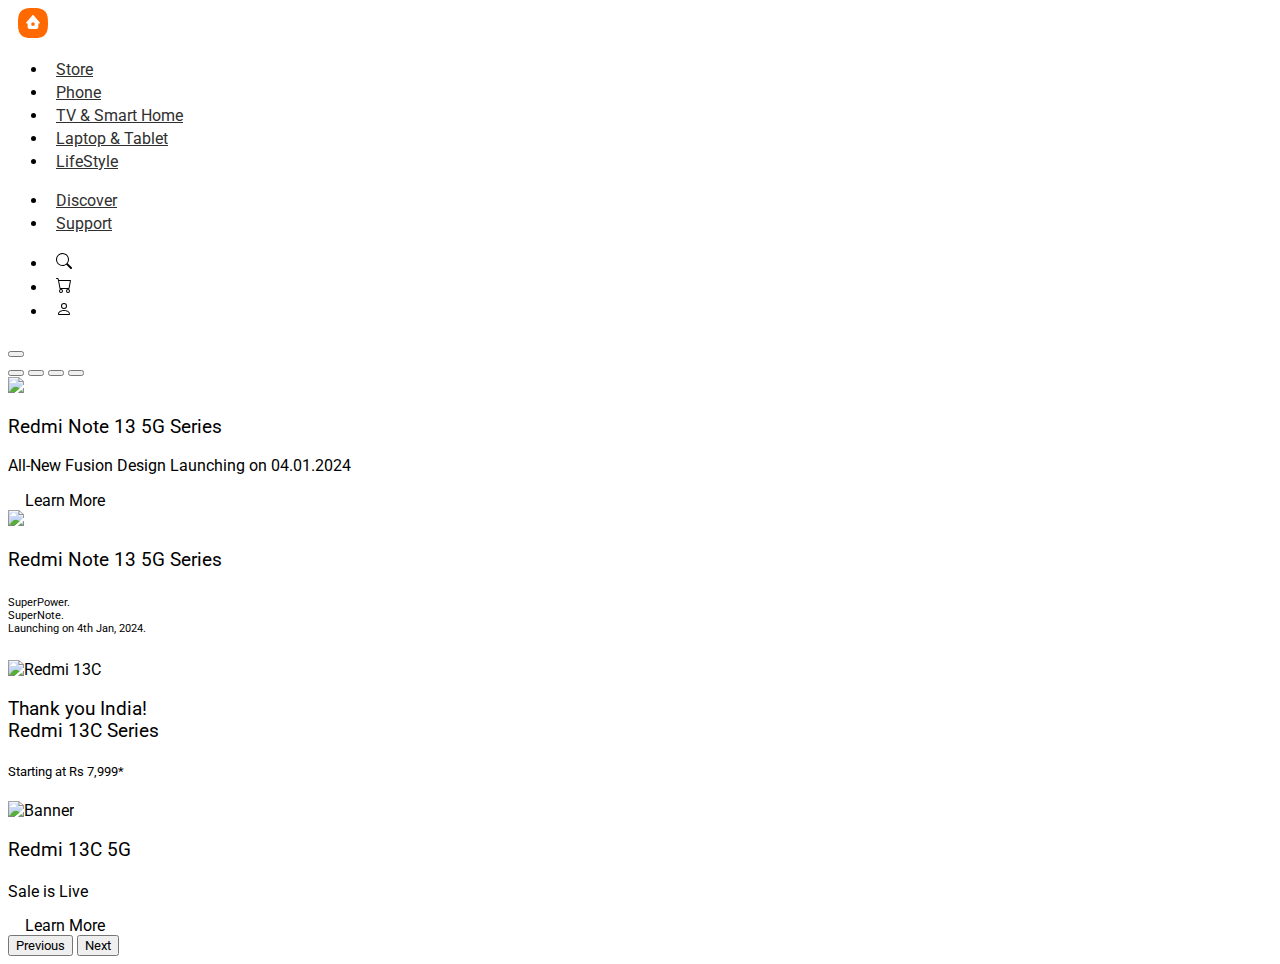
==== index.html @ 8c069851 "slide part modified" ====
<!DOCTYPE html>
<html lang="en">
<head>
    <meta charset="UTF-8">
    <meta name="viewport" content="width=device-width, initial-scale=1.0">
    <title>Xiaomi India | Smartphone | Tablet</title>
    <link rel="icon" type="image/png" sizes="192x192" href="https://i03.appmifile.com/i18n/scm/favicon.png">
    <link href="https://cdn.jsdelivr.net/npm/bootstrap@5.2.3/dist/css/bootstrap.min.css" rel="stylesheet" integrity="sha384-rbsA2VBKQhggwzxH7pPCaAqO46MgnOM80zW1RWuH61DGLwZJEdK2Kadq2F9CUG65" crossorigin="anonymous">
    <link rel="stylesheet" href="css/style.css">
    
</head>
<body>
    <div>
      <!---Header starts here-->
        <header>
            <nav class="navbar navbar-expand-lg bg-light">
                <div class="container-fluid top-wrapper">
                  <a class="navbar-brand" href="#">
                    <svg class="logo__mi" viewBox="0 0 112 112" version="1.1" fmp-c="1"><g fill="#ff6900" fmp-c="1"><path d="M100.326,11.702 C89.76,1.176 74.566,0 56,0 C37.41,0 22.194,1.19 11.632,11.744 C1.072,22.294 0,37.486 0,56.054 C0,74.626 1.072,89.822 11.636,100.376 C22.198,110.932 37.412,112 56,112 C74.588,112 89.8,110.932 100.362,100.376 C110.926,89.82 112,74.626 112,56.054 C112,37.462 110.914,22.254 100.326,11.702 L100.326,11.702 Z" fmp-c="1"></path></g><g fill="#ffffff" fmp-c="1"><path class="logo__home" d="M57.8054292,26.743366 L57.931608,26.8782679 L81.3680343,53.7784796 C82.7703315,55.3874915 81.6885448,57.872013 79.5991142,57.9952335 L79.4364262,58 L76,58 L76,71.3345882 C76,75.0164706 72.9809524,78 69.2552381,78 L42.7447619,78 C39.0190476,78 36,75.0164706 36,71.3345882 L36,58 L32.5635738,58 C30.4234399,58 29.2530924,55.5557037 30.5289714,53.903922 L30.6319657,53.7784796 L54.068392,26.8782679 C55.0457355,25.754085 56.766743,25.7091177 57.8054292,26.743366 Z M200.6006,34.56 C200.9866,34.56 201.3066,34.87 201.3066,35.252 L201.3066,76.754 C201.3066,77.13 200.9866,77.442 200.6006,77.442 L191.5066,77.442 C191.1166,77.442 190.8006,77.13 190.8006,76.754 L190.8006,35.252 C190.8006,34.87 191.1166,34.56 191.5066,34.56 L200.6006,34.56 Z M161.1406,34.56 C168.0006,34.56 175.1726,34.874 178.7086,38.414 C182.188558,41.897875 182.564028,48.8333125 182.578162,55.5684076 L182.5786,76.754 C182.5786,77.13 182.2626,77.442 181.8726,77.442 L172.7826,77.442 C172.3926,77.442 172.0746,77.13 172.0746,76.754 L172.0746,55.204 C172.0646,51.442 171.8486,47.576 169.9086,45.63 C168.2386,43.956 165.1226,43.572 161.8826,43.492 L145.4026,43.492 C145.0146,43.492 144.6986,43.804 144.6986,44.18 L144.6986,76.754 C144.6986,77.13 144.3786,77.442 143.9906,77.442 L134.8926,77.442 C134.5046,77.442 134.1906,77.13 134.1906,76.754 L134.1906,35.252 C134.1906,34.87 134.5046,34.56 134.8926,34.56 L161.1406,34.56 Z M163.1766,51.088 C163.5626,51.088 163.8766,51.398 163.8766,51.776 L163.8766,76.754 C163.8766,77.13 163.5626,77.442 163.1766,77.442 L153.6246,77.442 C153.2326,77.442 152.9166,77.13 152.9166,76.754 L152.9166,51.776 C152.9166,51.398 153.2326,51.088 153.6246,51.088 L163.1766,51.088 Z M59.2999404,54 L52.6952892,54 C51.2597451,54 50.0896172,55.1942589 50.0049103,56.6981405 L50,56.872989 L50,63.127011 C50,64.6534011 51.1169596,65.9041929 52.530874,65.9947504 L52.6952892,66 L59.2999404,66 C60.7354844,66 61.910036,64.8057411 61.9950706,63.3018595 L62,63.127011 L62,56.872989 C62,55.2878916 60.7906977,54 59.2999404,54 Z" fmp-c="1"></path></g></svg>
                  </a>
                  
                  <div class="collapse navbar-collapse" id="navbarText">
                    <ul class="navbar-nav me-auto mb-2 mb-lg-0">
                      <li class="nav-item">
                        <a class="nav-link" href="#">Store</a>
                      </li>
                      <li class="nav-item">
                        <a class="nav-link" href="#">Phone</a>
                      </li>
                      <li class="nav-item">
                        <a class="nav-link" href="#">TV & Smart Home</a>
                      </li>
                      <li class="nav-item">
                        <a class="nav-link" href="#">Laptop & Tablet</a>
                      </li>
                      <li class="nav-item">
                        <a class="nav-link" href="#">LifeStyle</a>
                      </li>
                    </ul>
                    <ul class="navbar-nav ms-auto mb-2 mb-lg-0">
                        <li class="nav-item">
                          <a class="nav-link" href="#">Discover</a>
                        </li>
                        <li class="nav-item">
                          <a class="nav-link" href="#">Support</a>
                        </li>
                        </ul>
                      </div>
                      <ul class="navbar-nav me-auto mb-2 mb-lg-0 nav-icons">
                        <li class="nav-item right-nav" >
                            <a class="nav-link" href="#">
                                <svg xmlns="http://www.w3.org/2000/svg" width="16" height="16" fill="currentColor" class="bi bi-search" viewBox="0 0 16 16">
                                    <path d="M11.742 10.344a6.5 6.5 0 1 0-1.397 1.398h-.001c.03.04.062.078.098.115l3.85 3.85a1 1 0 0 0 1.415-1.414l-3.85-3.85a1.007 1.007 0 0 0-.115-.1zM12 6.5a5.5 5.5 0 1 1-11 0 5.5 5.5 0 0 1 11 0"/>
                                  </svg>
                            </a>
                          </li>
                          <li class="nav-item right-nav">
                            <a class="nav-link" href="#">
                                <svg xmlns="http://www.w3.org/2000/svg" width="16" height="16" fill="currentColor" class="bi bi-cart" viewBox="0 0 16 16">
                                    <path d="M0 1.5A.5.5 0 0 1 .5 1H2a.5.5 0 0 1 .485.379L2.89 3H14.5a.5.5 0 0 1 .491.592l-1.5 8A.5.5 0 0 1 13 12H4a.5.5 0 0 1-.491-.408L2.01 3.607 1.61 2H.5a.5.5 0 0 1-.5-.5M3.102 4l1.313 7h8.17l1.313-7H3.102zM5 12a2 2 0 1 0 0 4 2 2 0 0 0 0-4m7 0a2 2 0 1 0 0 4 2 2 0 0 0 0-4m-7 1a1 1 0 1 1 0 2 1 1 0 0 1 0-2m7 0a1 1 0 1 1 0 2 1 1 0 0 1 0-2"/>
                                  </svg>
                            </a>
                          </li>
                          <li class="nav-item right-nav">
                            <a class="nav-link" href="#">
                                <svg xmlns="http://www.w3.org/2000/svg" width="16" height="16" fill="currentColor" class="bi bi-person" viewBox="0 0 16 16">
                                    <path d="M8 8a3 3 0 1 0 0-6 3 3 0 0 0 0 6m2-3a2 2 0 1 1-4 0 2 2 0 0 1 4 0m4 8c0 1-1 1-1 1H3s-1 0-1-1 1-4 6-4 6 3 6 4m-1-.004c-.001-.246-.154-.986-.832-1.664C11.516 10.68 10.289 10 8 10c-2.29 0-3.516.68-4.168 1.332-.678.678-.83 1.418-.832 1.664z"/>
                                  </svg>
                            </a>
                          </li>
                      </ul>
                      <button class="navbar-toggler" type="button" data-bs-toggle="collapse" data-bs-target="#navbarText" aria-controls="navbarText" aria-expanded="false" aria-label="Toggle navigation">
                        <span class="navbar-toggler-icon"></span>
                      </button>
                </div>
                
              </nav>
        </header>
        <!----Header ends here-->
        <div>
          <div id="carouselExampleCaptions" class="carousel slide" data-bs-ride="false">
            <div class="carousel-indicators">
              <button type="button" data-bs-target="#carouselExampleCaptions" data-bs-slide-to="0" class="active" aria-current="true" aria-label="Slide 1"></button>
              <button type="button" data-bs-target="#carouselExampleCaptions" data-bs-slide-to="1" aria-label="Slide 2"></button>
              <button type="button" data-bs-target="#carouselExampleCaptions" data-bs-slide-to="2" aria-label="Slide 3"></button>
              <button type="button" data-bs-target="#carouselExampleCaptions" data-bs-slide-to="3" aria-label="Slide 4"></button>
            </div>
            <div class="carousel-inner home-carousel">
              <div class="carousel-item active" class="d-block w-100">
                <picture class="responsive-image slide__background slide__background--image" fmp-c="1">
                  <source media="(max-width: 720px)" type="image/jpeg" srcset="//i03.appmifile.com/515_operator_in/02/01/2024/eb711ed6b0172fac3eb2900e5bfe9681.jpg?thumb=1&amp;w=2160&amp;h=1440&amp;q=85">
                  <source media="(min-width: 721px) and (max-width: 1024px)" type="image/webp" srcset="//i03.appmifile.com/318_operator_in/02/01/2024/14cf3e078d10d8570e03a9996858650a.jpg?f=webp&amp;thumb=1&amp;q=85">
                  <source media="(min-width: 721px) and (max-width: 1024px)" type="image/jpeg" srcset="//i03.appmifile.com/318_operator_in/02/01/2024/14cf3e078d10d8570e03a9996858650a.jpg?thumb=1&amp;q=85">
                  <source media="(min-width: 1025px) and (max-width: 1440px)" type="image/webp" srcset="//i03.appmifile.com/318_operator_in/02/01/2024/14cf3e078d10d8570e03a9996858650a.jpg?f=webp&amp;thumb=1&amp;q=85">
                  <source media="(min-width: 1025px) and (max-width: 1440px)" type="image/jpeg" srcset="//i03.appmifile.com/318_operator_in/02/01/2024/14cf3e078d10d8570e03a9996858650a.jpg?thumb=1&amp;q=85">
                  <source media="(min-width: 1441px) and (max-width: 1920px)" type="image/webp" srcset="//i03.appmifile.com/318_operator_in/02/01/2024/14cf3e078d10d8570e03a9996858650a.jpg?f=webp&amp;thumb=1&amp;q=85">
                  <source media="(min-width: 1441px) and (max-width: 1920px)" type="image/jpeg" srcset="//i03.appmifile.com/318_operator_in/02/01/2024/14cf3e078d10d8570e03a9996858650a.jpg?thumb=1&amp;q=85">
                  <source media="(min-width: 1921px)" type="image/webp" srcset="//i03.appmifile.com/318_operator_in/02/01/2024/14cf3e078d10d8570e03a9996858650a.jpg?f=webp&amp;thumb=1&amp;w=2560&amp;h=800&amp;q=85">
                  <source media="(min-width: 1921px)" type="image/jpeg" srcset="//i03.appmifile.com/318_operator_in/02/01/2024/14cf3e078d10d8570e03a9996858650a.jpg?thumb=1&amp;w=2560&amp;h=800&amp;q=85">
                  <img src="//i03.appmifile.com/318_operator_in/02/01/2024/14cf3e078d10d8570e03a9996858650a.jpg?thumb=1&amp;w=2560&amp;h=800&amp;q=85" alt=" " fmp-c="1">
                </picture>
                <div class="carousel-caption d-none d-md-block">
                  <h3>Redmi Note 13 5G Series</h3>
                  <p>All-New Fusion Design
                    Launching on 04.01.2024</p>
                  <a href="#">Learn More</a>
                </div>
              </div>
              <div class="carousel-item" class="d-block w-100">
                <picture class="responsive-image slide__background slide__background--image" fmp-c="1">
                  <source media="(max-width: 720px)" type="image/webp" srcset="//i03.appmifile.com/51_operator_in/26/12/2023/6cad5fb946c71ac1897195bf3966a565.jpg?f=webp&amp;thumb=1&amp;w=2160&amp;h=1440&amp;q=85">
                  <source media="(max-width: 720px)" type="image/jpeg" srcset="//i03.appmifile.com/51_operator_in/26/12/2023/6cad5fb946c71ac1897195bf3966a565.jpg?thumb=1&amp;w=2160&amp;h=1440&amp;q=85">
                  <source media="(min-width: 721px) and (max-width: 1024px)" type="image/webp" srcset="//i03.appmifile.com/614_operator_in/26/12/2023/f03c8b7a4096a60c373bb4d42eb7729b.jpg?f=webp&amp;thumb=1&amp;q=85">
                  <source media="(min-width: 721px) and (max-width: 1024px)" type="image/jpeg" srcset="//i03.appmifile.com/614_operator_in/26/12/2023/f03c8b7a4096a60c373bb4d42eb7729b.jpg?thumb=1&amp;q=85">
                  <source media="(min-width: 1025px) and (max-width: 1440px)" type="image/webp" srcset="//i03.appmifile.com/614_operator_in/26/12/2023/f03c8b7a4096a60c373bb4d42eb7729b.jpg?f=webp&amp;thumb=1&amp;q=85">
                  <source media="(min-width: 1025px) and (max-width: 1440px)" type="image/jpeg" srcset="//i03.appmifile.com/614_operator_in/26/12/2023/f03c8b7a4096a60c373bb4d42eb7729b.jpg?thumb=1&amp;q=85">
                  <source media="(min-width: 1441px) and (max-width: 1920px)" type="image/webp" srcset="//i03.appmifile.com/614_operator_in/26/12/2023/f03c8b7a4096a60c373bb4d42eb7729b.jpg?f=webp&amp;thumb=1&amp;q=85">
                  <source media="(min-width: 1441px) and (max-width: 1920px)" type="image/jpeg" srcset="//i03.appmifile.com/614_operator_in/26/12/2023/f03c8b7a4096a60c373bb4d42eb7729b.jpg?thumb=1&amp;q=85">
                  <source media="(min-width: 1921px)" type="image/webp" srcset="//i03.appmifile.com/614_operator_in/26/12/2023/f03c8b7a4096a60c373bb4d42eb7729b.jpg?f=webp&amp;thumb=1&amp;w=2560&amp;h=800&amp;q=85">
                  <source media="(min-width: 1921px)" type="image/jpeg" srcset="//i03.appmifile.com/614_operator_in/26/12/2023/f03c8b7a4096a60c373bb4d42eb7729b.jpg?thumb=1&amp;w=2560&amp;h=800&amp;q=85">
                  <img src="//i03.appmifile.com/614_operator_in/26/12/2023/f03c8b7a4096a60c373bb4d42eb7729b.jpg?thumb=1&amp;w=2560&amp;h=800&amp;q=85" alt=" " fmp-c="1">
                </picture>
                <div class="carousel-caption d-none d-md-block carousel-2">
                  <h3>Redmi Note 13 5G Series</h3>
                  <h6>SuperPower.<br> SuperNote.
                   <br> Launching on 4th Jan, 2024.</h6>
                </div>
              </div>
              <div class="carousel-item" class="d-block w-100">
                <picture class="responsive-image slide__background slide__background--image">
                  <source media="(max-width: 720px)" type="image/webp" srcset="//i03.appmifile.com/432_operator_in/21/12/2023/dca00dd788dd8eb9bcc496c95e016c8d.jpg?f=webp&amp;thumb=1&amp;w=2160&amp;h=1440&amp;q=85">
                  <source media="(max-width: 720px)" type="image/jpeg" srcset="//i03.appmifile.com/432_operator_in/21/12/2023/dca00dd788dd8eb9bcc496c95e016c8d.jpg?thumb=1&amp;w=2160&amp;h=1440&amp;q=85">
                  <source media="(min-width: 721px) and (max-width: 1024px)" type="image/webp" srcset="//i03.appmifile.com/966_operator_in/28/12/2023/87d5306a9b447272815e64fad49b0e3b.jpg?f=webp&amp;thumb=1&amp;q=85">
                  <source media="(min-width: 721px) and (max-width: 1024px)" type="image/jpeg" srcset="//i03.appmifile.com/966_operator_in/28/12/2023/87d5306a9b447272815e64fad49b0e3b.jpg?thumb=1&amp;q=85">
                  <source media="(min-width: 1025px) and (max-width: 1440px)" type="image/webp" srcset="//i03.appmifile.com/966_operator_in/28/12/2023/87d5306a9b447272815e64fad49b0e3b.jpg?f=webp&amp;thumb=1&amp;q=85">
                  <source media="(min-width: 1025px) and (max-width: 1440px)" type="image/jpeg" srcset="//i03.appmifile.com/966_operator_in/28/12/2023/87d5306a9b447272815e64fad49b0e3b.jpg?thumb=1&amp;q=85">
                  <source media="(min-width: 1441px) and (max-width: 1920px)" type="image/webp" srcset="//i03.appmifile.com/966_operator_in/28/12/2023/87d5306a9b447272815e64fad49b0e3b.jpg?f=webp&amp;thumb=1&amp;q=85">
                  <source media="(min-width: 1441px) and (max-width: 1920px)" type="image/jpeg" srcset="//i03.appmifile.com/966_operator_in/28/12/2023/87d5306a9b447272815e64fad49b0e3b.jpg?thumb=1&amp;q=85">
                  <source media="(min-width: 1921px)" type="image/webp" srcset="//i03.appmifile.com/966_operator_in/28/12/2023/87d5306a9b447272815e64fad49b0e3b.jpg?f=webp&amp;thumb=1&amp;w=2560&amp;h=800&amp;q=85">
                  <source media="(min-width: 1921px)" type="image/jpeg" srcset="//i03.appmifile.com/966_operator_in/28/12/2023/87d5306a9b447272815e64fad49b0e3b.jpg?thumb=1&amp;w=2560&amp;h=800&amp;q=85">
                  <img src="//i03.appmifile.com/966_operator_in/28/12/2023/87d5306a9b447272815e64fad49b0e3b.jpg?thumb=1&amp;w=2560&amp;h=800&amp;q=85" alt="Redmi 13C">
                </picture>
                <div class="carousel-caption d-none d-md-block">
                  <h3>Thank you India!<br>
                    Redmi 13C Series</h3>
                  <h5>Starting at Rs 7,999*</h5>
                </div>
              </div>
              <div class="carousel-item" class="d-block w-100">
                <picture class="responsive-image slide__background slide__background--image">
                  <source media="(max-width: 720px)" type="image/webp" srcset="//i03.appmifile.com/646_operator_in/26/12/2023/2f83f17285405d22449f9f4e226fb091.jpg?f=webp&amp;thumb=1&amp;w=2160&amp;h=1440&amp;q=85">
                  <source media="(max-width: 720px)" type="image/jpeg" srcset="//i03.appmifile.com/646_operator_in/26/12/2023/2f83f17285405d22449f9f4e226fb091.jpg?thumb=1&amp;w=2160&amp;h=1440&amp;q=85">
                  <source media="(min-width: 721px) and (max-width: 1024px)" type="image/webp" srcset="//i03.appmifile.com/481_operator_in/26/12/2023/41de5f2f40099159694b8df859f51442.jpg?f=webp&amp;thumb=1&amp;q=85">
                  <source media="(min-width: 721px) and (max-width: 1024px)" type="image/jpeg" srcset="//i03.appmifile.com/481_operator_in/26/12/2023/41de5f2f40099159694b8df859f51442.jpg?thumb=1&amp;q=85">
                  <source media="(min-width: 1025px) and (max-width: 1440px)" type="image/webp" srcset="//i03.appmifile.com/481_operator_in/26/12/2023/41de5f2f40099159694b8df859f51442.jpg?f=webp&amp;thumb=1&amp;q=85">
                  <source media="(min-width: 1025px) and (max-width: 1440px)" type="image/jpeg" srcset="//i03.appmifile.com/481_operator_in/26/12/2023/41de5f2f40099159694b8df859f51442.jpg?thumb=1&amp;q=85">
                  <source media="(min-width: 1441px) and (max-width: 1920px)" type="image/webp" srcset="//i03.appmifile.com/481_operator_in/26/12/2023/41de5f2f40099159694b8df859f51442.jpg?f=webp&amp;thumb=1&amp;q=85">
                  <source media="(min-width: 1441px) and (max-width: 1920px)" type="image/jpeg" srcset="//i03.appmifile.com/481_operator_in/26/12/2023/41de5f2f40099159694b8df859f51442.jpg?thumb=1&amp;q=85">
                  <source media="(min-width: 1921px)" type="image/webp" srcset="//i03.appmifile.com/481_operator_in/26/12/2023/41de5f2f40099159694b8df859f51442.jpg?f=webp&amp;thumb=1&amp;w=2560&amp;h=800&amp;q=85">
                  <source media="(min-width: 1921px)" type="image/jpeg" srcset="//i03.appmifile.com/481_operator_in/26/12/2023/41de5f2f40099159694b8df859f51442.jpg?thumb=1&amp;w=2560&amp;h=800&amp;q=85">
                  <img src="//i03.appmifile.com/481_operator_in/26/12/2023/41de5f2f40099159694b8df859f51442.jpg?thumb=1&amp;w=2560&amp;h=800&amp;q=85" alt="Banner">
                </picture>
                <div class="carousel-caption d-none d-md-block">
                  <h3>Redmi 13C 5G</h3>
                  <h4 style="margin-bottom: 15px;">Sale is Live</h4>
                  <a href="#">Learn More</a>
                </div>

              </div>
            </div>
            <button class="carousel-control-prev" type="button" data-bs-target="#carouselExampleCaptions" data-bs-slide="prev">
              <span class="carousel-control-prev-icon" aria-hidden="true"></span>
              <span class="visually-hidden">Previous</span>
            </button>
            <button class="carousel-control-next" type="button" data-bs-target="#carouselExampleCaptions" data-bs-slide="next">
              <span class="carousel-control-next-icon" aria-hidden="true"></span>
              <span class="visually-hidden">Next</span>
            </button>
          </div>
        </div>
    </div>
  
    
    <script src="https://cdn.jsdelivr.net/npm/bootstrap@5.2.3/dist/js/bootstrap.bundle.min.js" integrity="sha384-kenU1KFdBIe4zVF0s0G1M5b4hcpxyD9F7jL+jjXkk+Q2h455rYXK/7HAuoJl+0I4" crossorigin="anonymous"></script>
</body>
</html>
---- css/style.css ----
@import url('https://fonts.googleapis.com/css2?family=Roboto:wght@200;300;400;500;700&display=swap');

*{
    font-family: 'Roboto', sans-serif;
    font-weight: 400;
}


.logo__mi{
    width: 30px;
    margin-left: 10px;

}
.navbar-nav .nav-item .nav-link:hover{
    border-bottom: 2px solid rgba(255,105,0,.5);
    color: #ff6900;;
}
.navbar-nav .nav-item.right-nav .nav-link:hover{
    border-bottom:0px;    
}
.navbar-nav .nav-item.right-nav .nav-link{
    color: black;
   
}

.navbar-nav li a{
    font-size: 16px;
     color: #303030;

}
.nav-item{
    padding: 2px 8px;
}
.responsive-image img{
    width: 100%;
}
.home-carousel .carousel-caption{
    right: auto;
    left: 5%;
    bottom: auto;
    top: 11%;
    text-align: left;
}
.home-carousel .carousel-caption a{
    background-color: white;
    border-radius:15px;
    padding: 8px 12px;
    color: black;
    text-decoration: none;
    margin: 5px;

}
.home-carousel .carousel-2{
    color: black;

}




/* Media Query */
@media (max-width: 991.5px){
    .top-wrapper{
        position: relative;
    }
    .nav-icons{
    display: flex;
    flex-direction: row;
    position: absolute;
    right: 75px;
    top: -2px;  
    gap: 10px;   
    }  
}
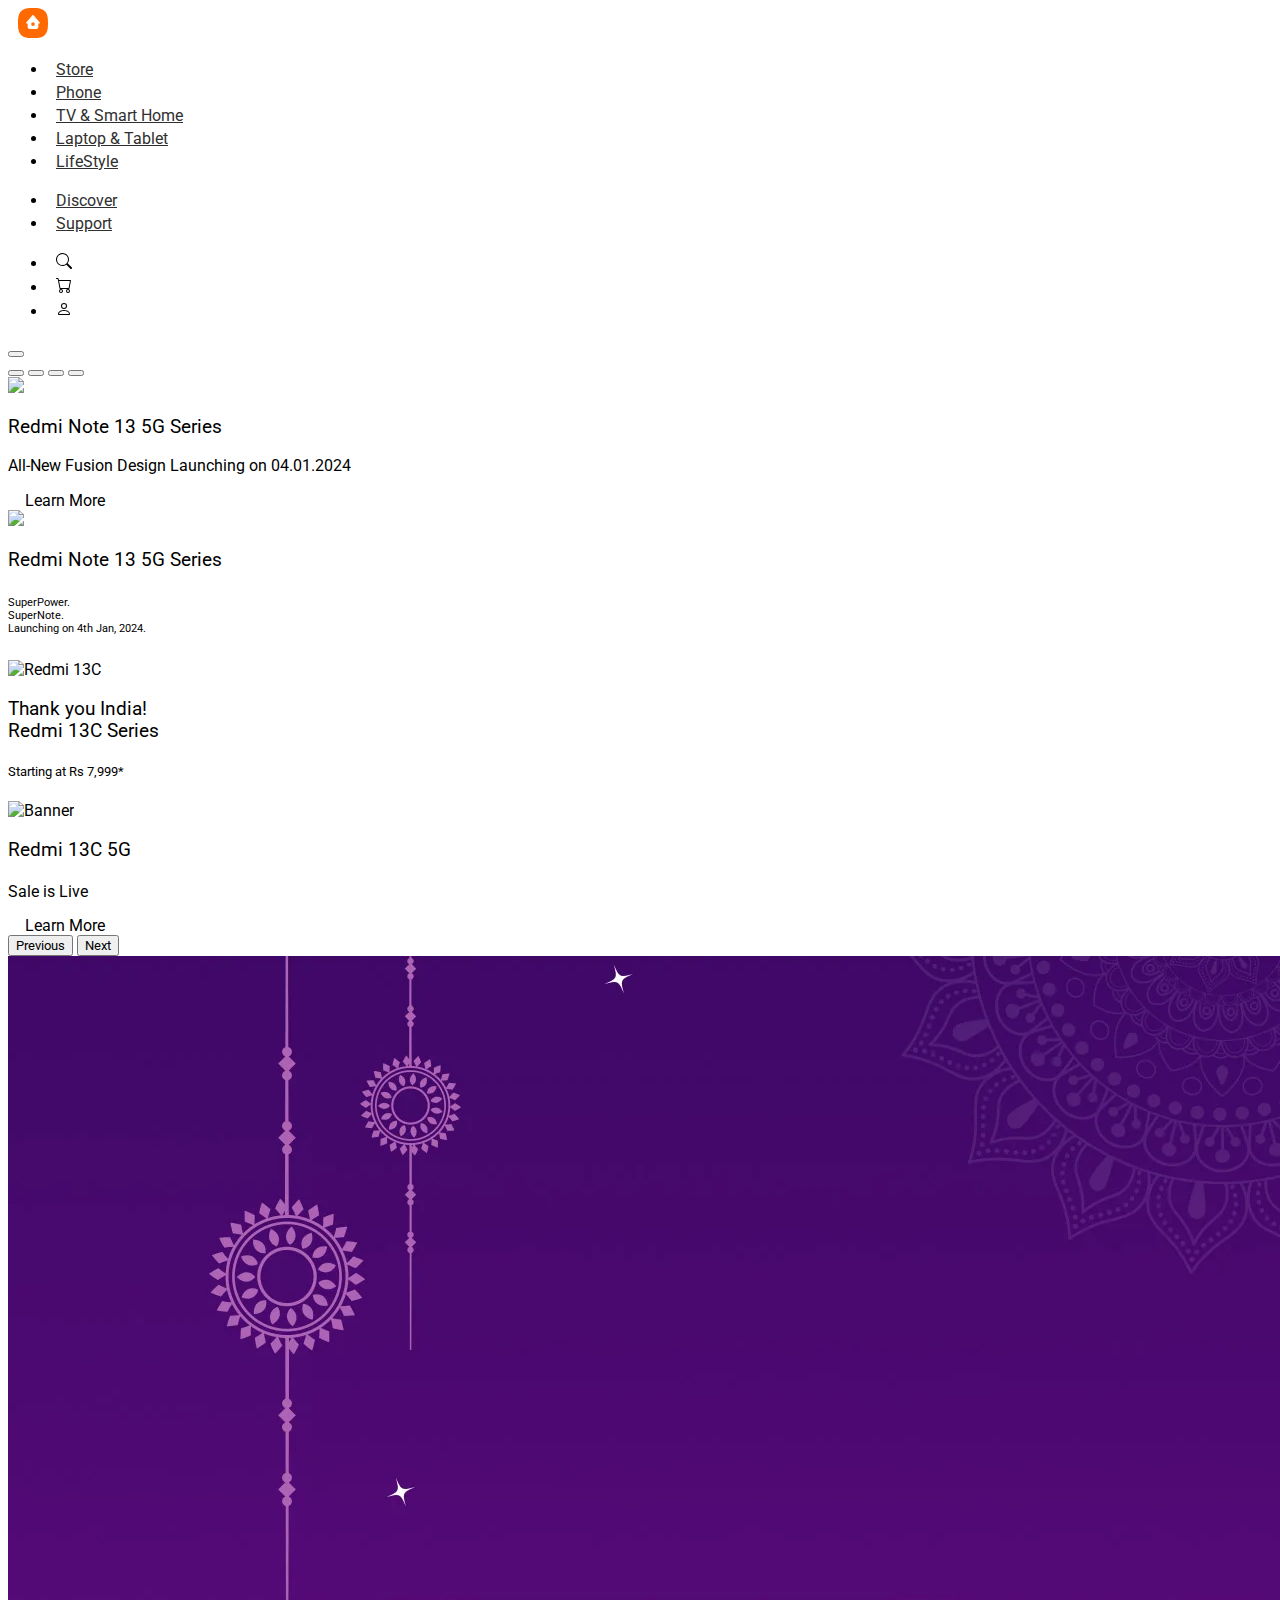
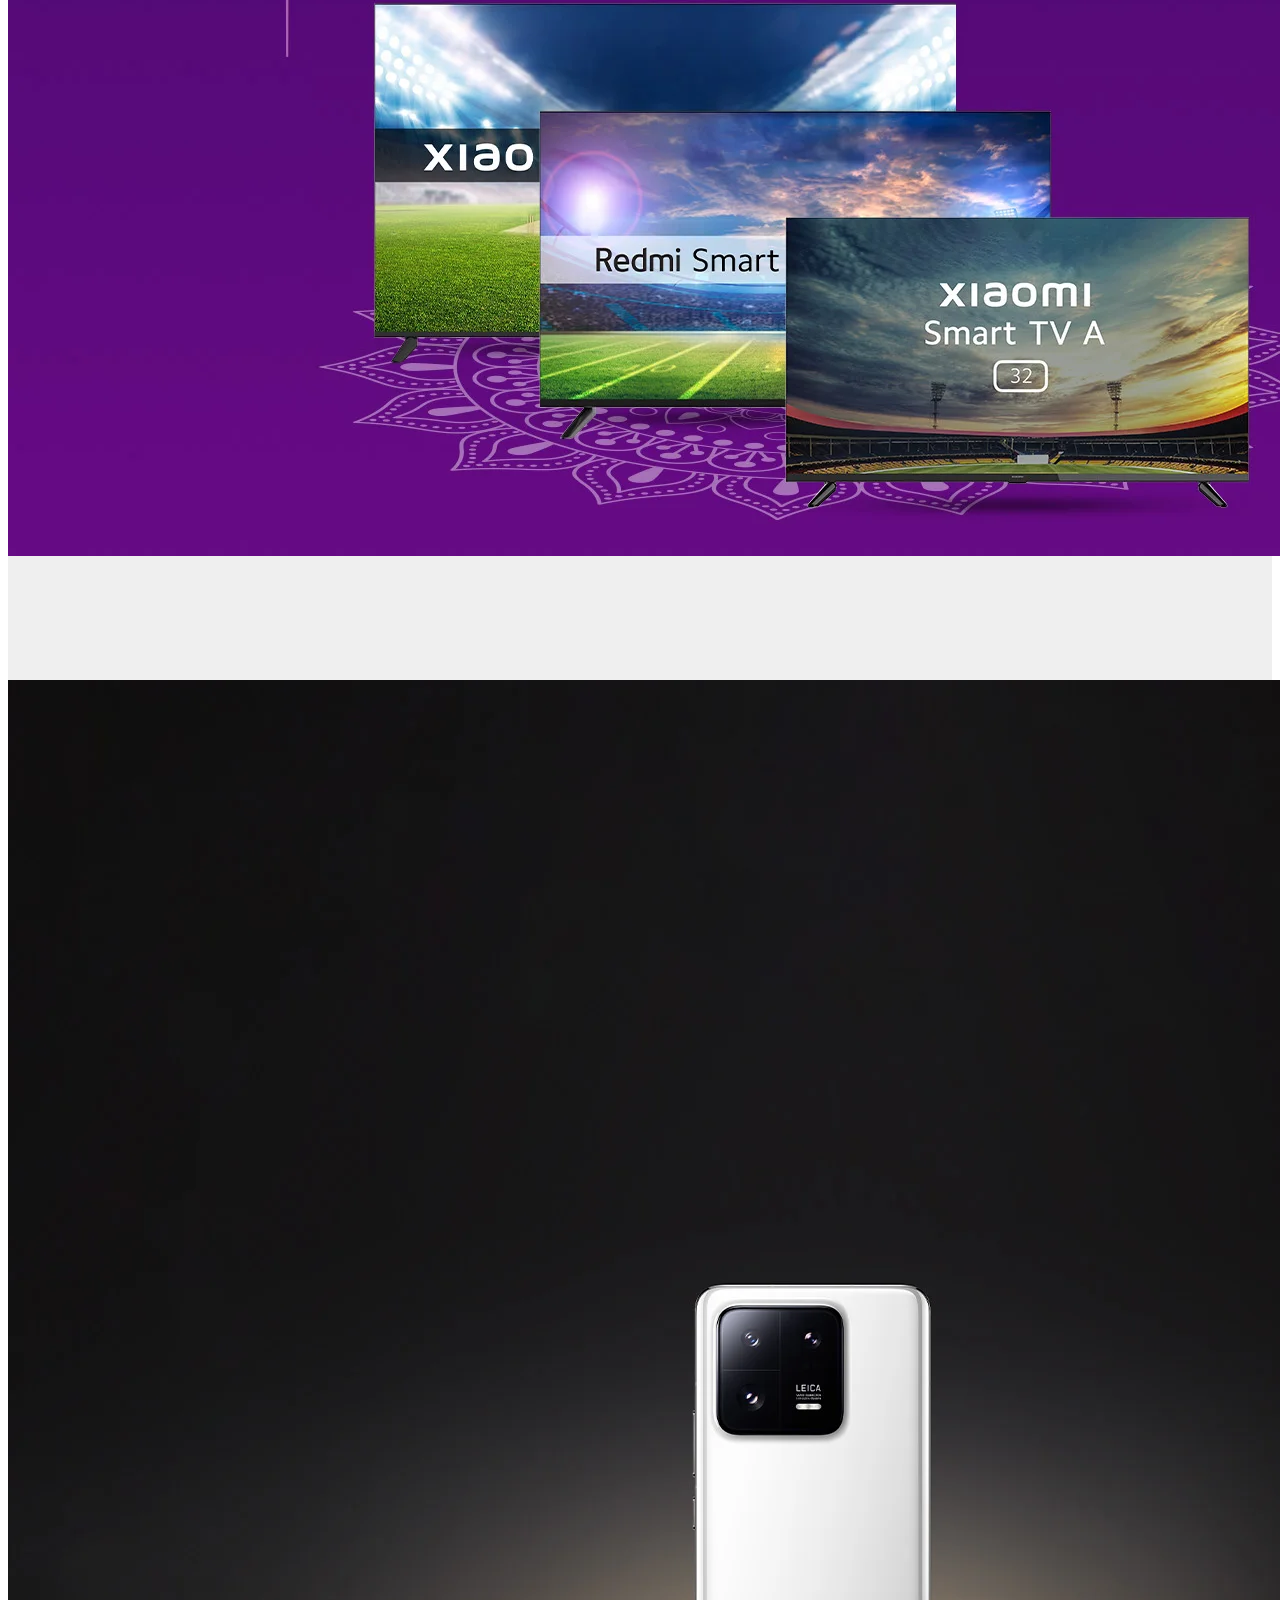
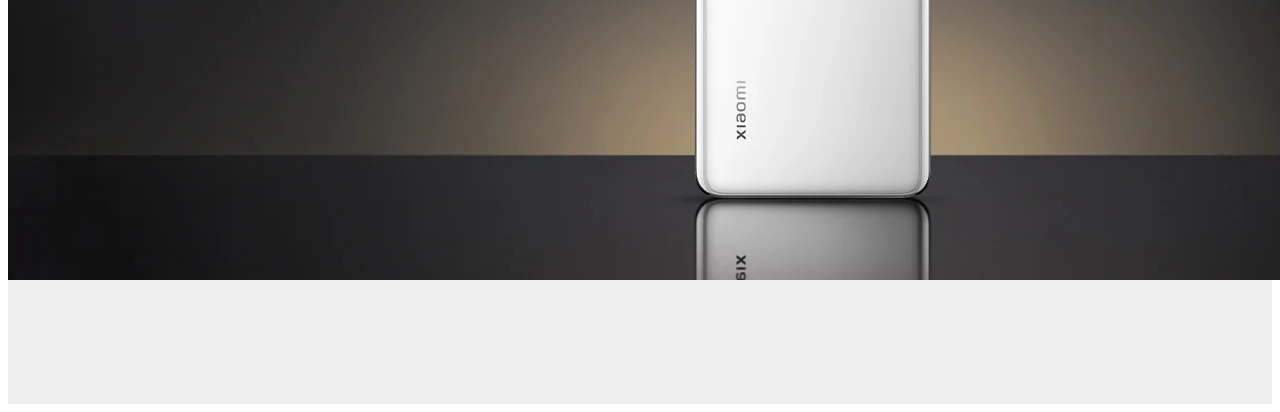
==== commit 64e57d6e: "content part updated" ====
--- a/index.html
+++ b/index.html
@@ -178,6 +178,37 @@
             </button>
           </div>
         </div>
+        <section class="content-wraper-bg">
+          <div class="container-fluid pt-3">
+            <div class="row">
+              <div class="col-md-6 ps-0 pe-0 ps-md-3 pe-md-2 position-relative text-center">
+                <img src="Image/a54794b7e697faaa221aa48ad3398936.webp" alt="img" class="w-100">
+                <div class="position-absolute text-white picture-caption">
+                  <h4>Festive Offers on Smart TVs</h4>
+                  <h5>Up to 60% off!</h4>
+                  <a href="#" class="link-light link-white">Buy Now <svg xmlns="http://www.w3.org/2000/svg" width="16" height="16" fill="currentColor" class="bi bi-chevron-compact-right" viewBox="0 0 16 16">
+                    <path fill-rule="evenodd" d="M6.776 1.553a.5.5 0 0 1 .671.223l3 6a.5.5 0 0 1 0 .448l-3 6a.5.5 0 1 1-.894-.448L9.44 8 6.553 2.224a.5.5 0 0 1 .223-.671"/>
+                  </svg>
+                  </a>
+                </div>
+              </div>
+              <div class="col-md-6 ps-0 pe-0 ps-md-2 pe-md-3 pt-3 pt-md-0 position-relative text-center">
+                <img src="Image/b70577d7964ec90328bdd117a261d26f.webp" alt="img" class="w-100">
+                <div class="position-absolute text-white picture-caption">
+                <h3>Xiaomi 13 pro</h3>
+                <h5>From ₹69,999* </h4>
+                <a href="#" class="link-light link-white">Shop Now <svg xmlns="http://www.w3.org/2000/svg" width="16" height="16" fill="currentColor" class="bi bi-chevron-compact-right" viewBox="0 0 16 16">
+                  <path fill-rule="evenodd" d="M6.776 1.553a.5.5 0 0 1 .671.223l3 6a.5.5 0 0 1 0 .448l-3 6a.5.5 0 1 1-.894-.448L9.44 8 6.553 2.224a.5.5 0 0 1 .223-.671"/>
+                </svg>
+                </a>
+              </div>
+              </div>
+              </div>
+            </div>
+          </div>
+        
+
+        </section>
     </div>
   
     
--- a/css/style.css
+++ b/css/style.css
@@ -54,6 +54,27 @@
     color: black;
 
 }
+.content-wraper-bg{
+    background-color: rgb(239,239,239);
+}
+.picture-caption{ 
+    top: 10%;
+    left: 50%;
+    transform: translate(-50%);
+    width: 40vw;
+}
+
+.link-white{
+    text-decoration: none;
+}
+.link-white:hover{
+    text-decoration: underline;
+    color: white;
+}
+.picture-caption-2{
+    top: 10%;
+}
+ 
 
 
 
@@ -71,4 +92,14 @@
     top: -2px;  
     gap: 10px;   
     }  
-}+}
+@media screen and (max-width:768px){
+    .picture-caption{
+        width:100vw;
+    }
+}
+@media screen and (min-width:285px) and (max-width:334px){
+    .picture-caption{
+        width:200vw;
+    }
+}
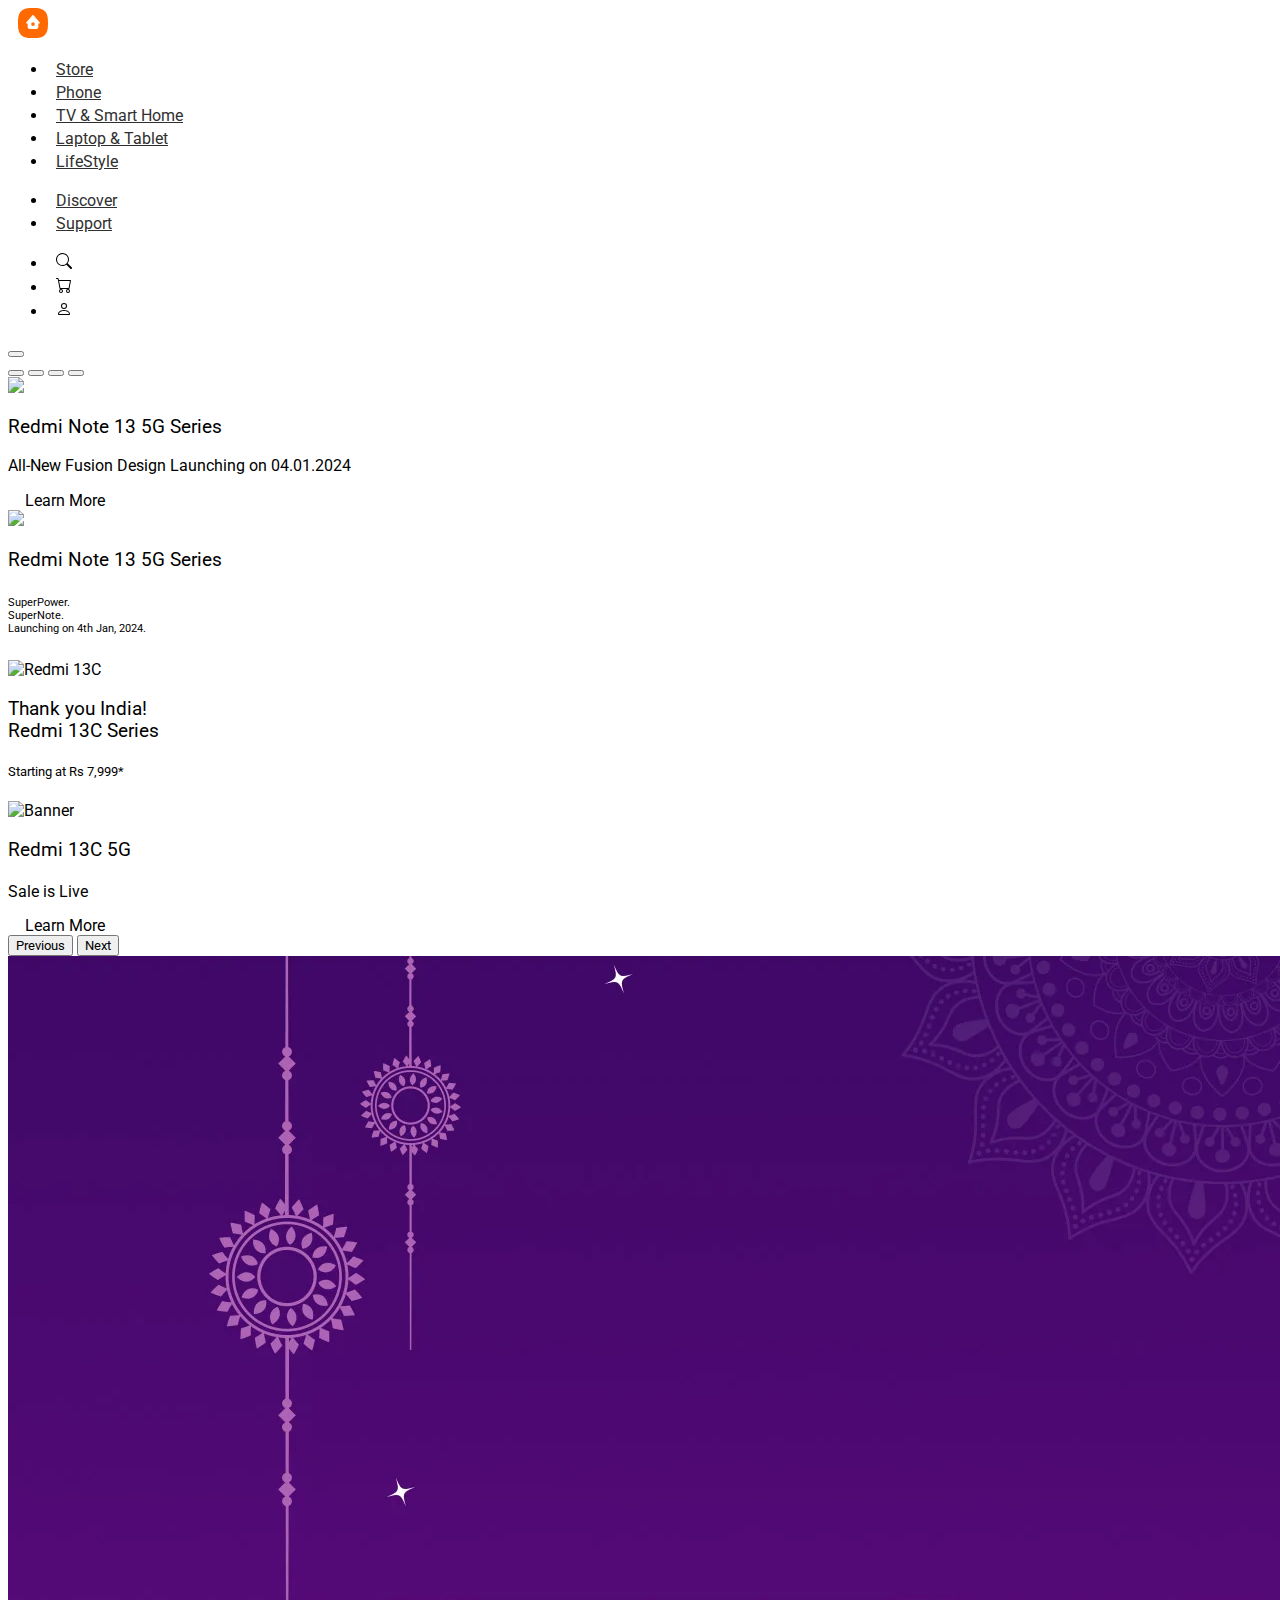
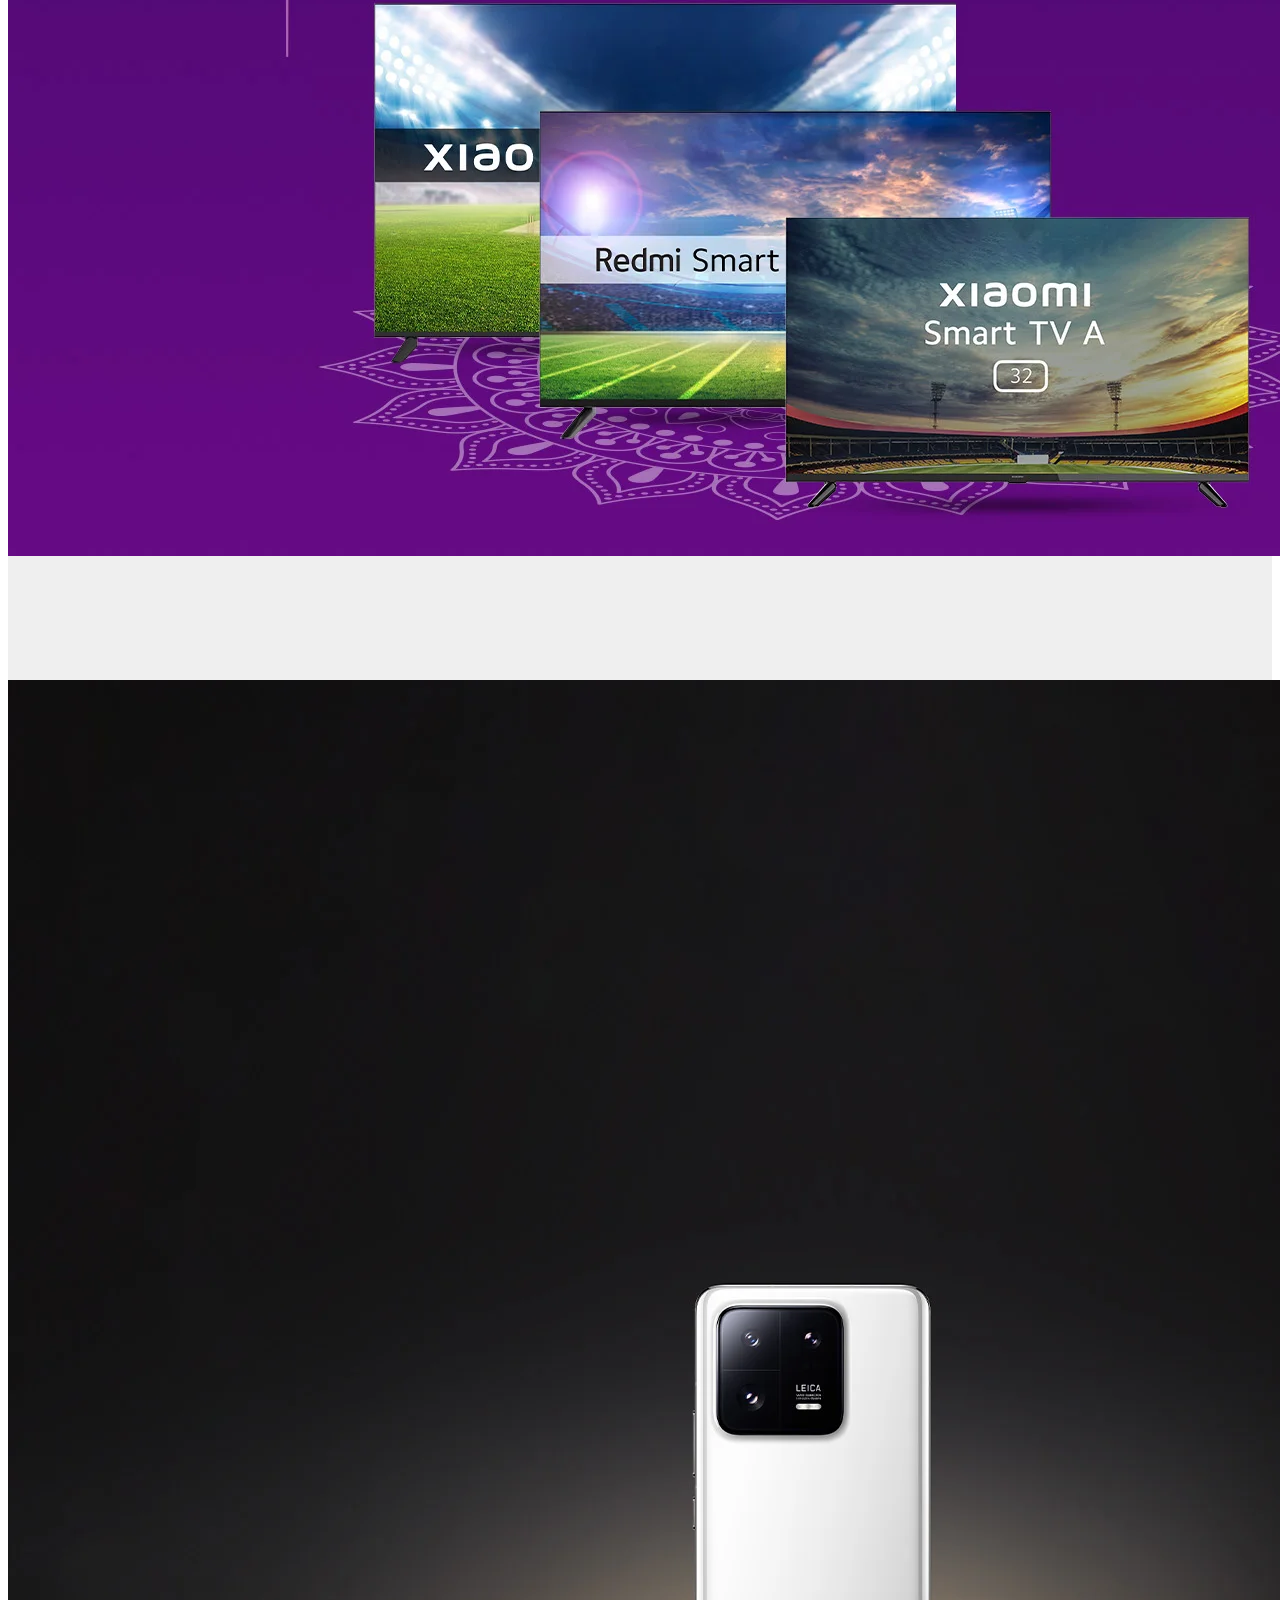
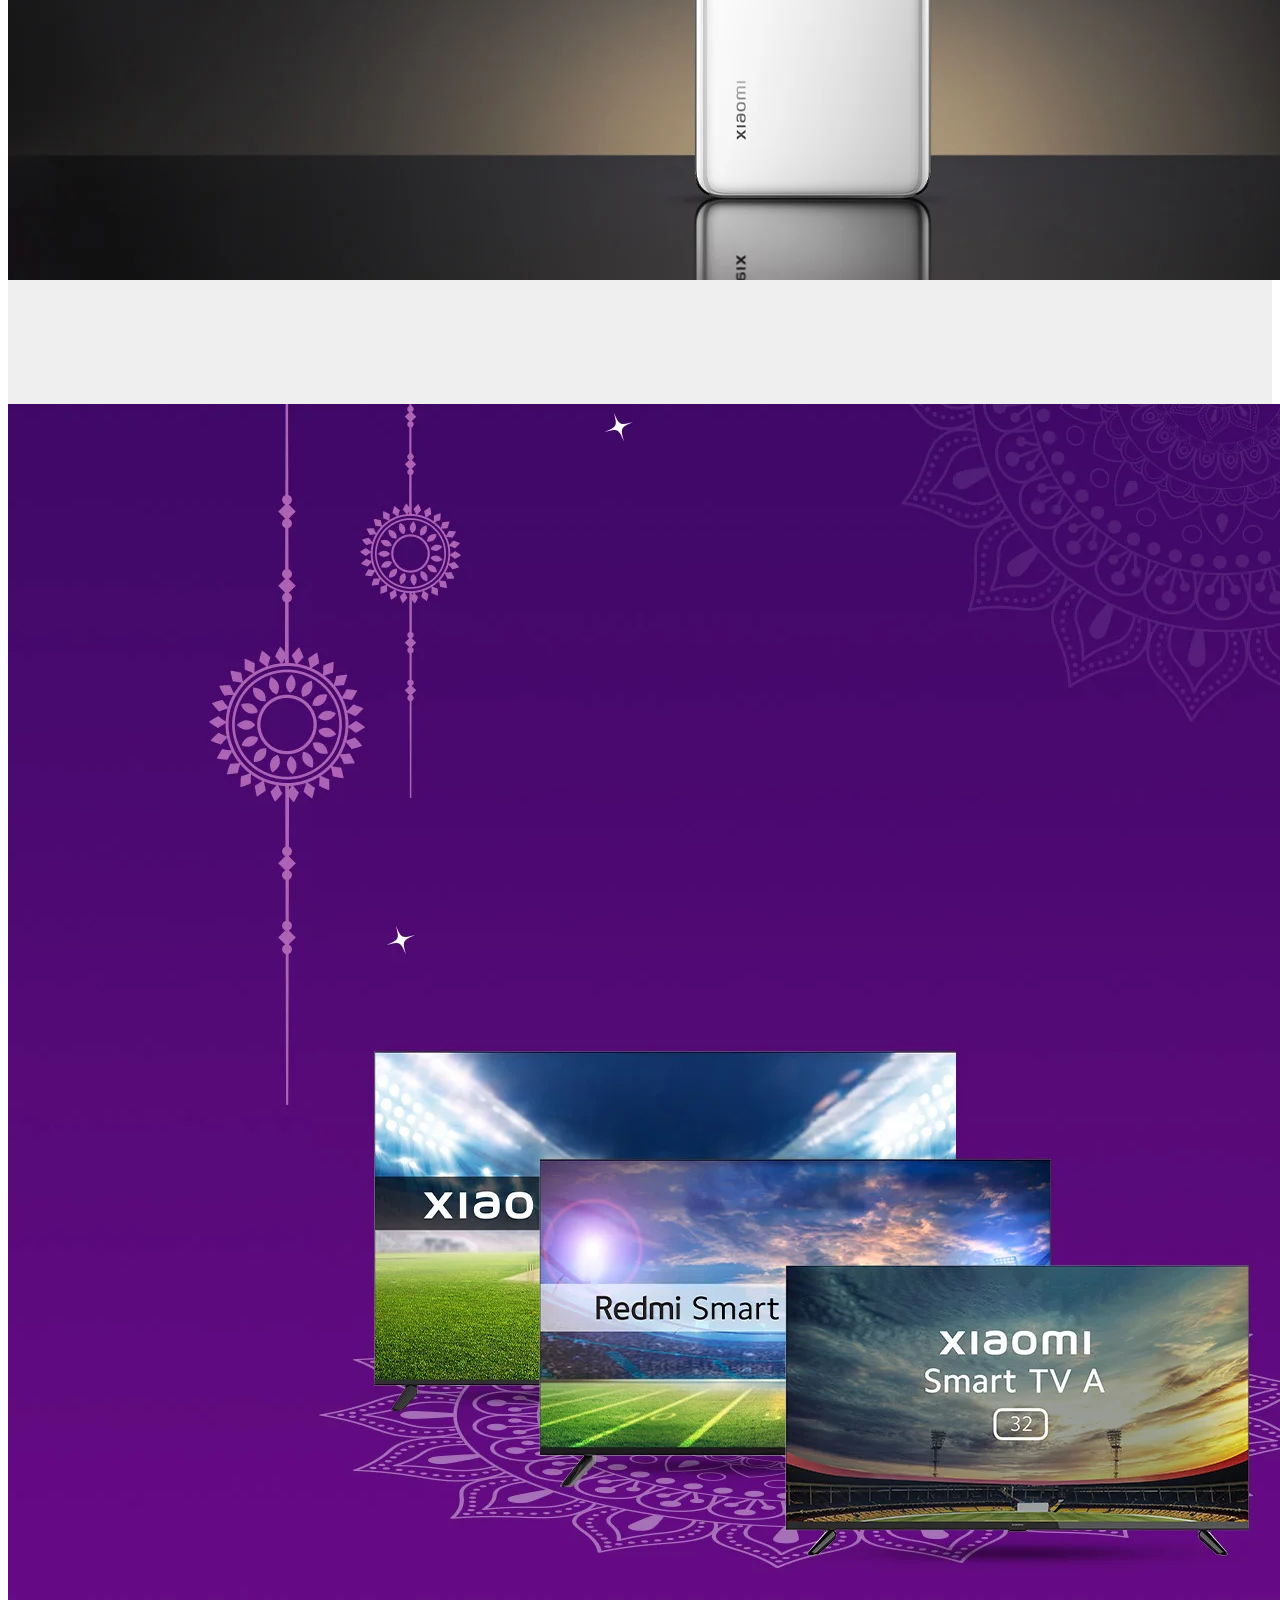
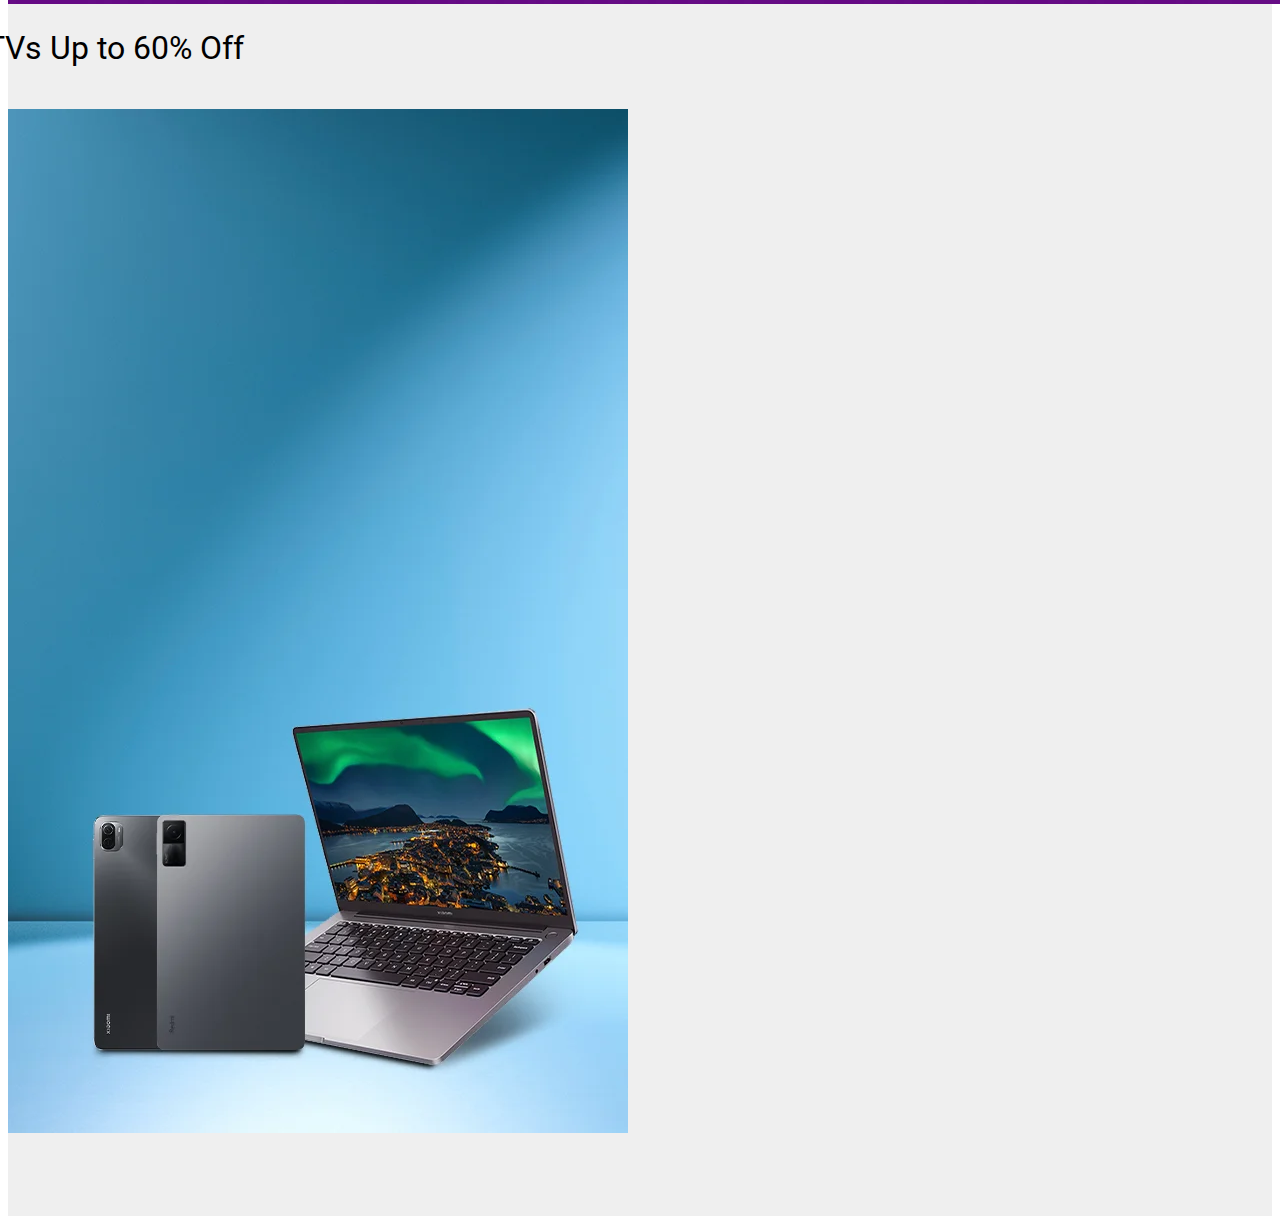
==== commit ad58079c: "content section updated" ====
--- a/index.html
+++ b/index.html
@@ -205,11 +205,41 @@
               </div>
               </div>
             </div>
-          </div>
-        
+          </section>
+          <section class="content-wraper-bg">
+            <div class="container-fluid pt-3">
+              <div class="row">
+                <div class="col-md-6 pe-0 ps-0 ps-md-3 pe-md-2 position-relative text-center">
+                  <img src="./Image/a54794b7e697faaa221aa48ad3398936.webp" alt="img" class="w-100">
+                  <div class="position-absolute text-white picture-caption">
+                    <h1>Offers on Smart TVs
+                      Up to 60% Off</h1>
+                    <a href="#" class="link-light link-white">Shop Now <svg xmlns="http://www.w3.org/2000/svg" width="16" height="16" fill="currentColor" class="bi bi-chevron-compact-right" viewBox="0 0 16 16">
+                      <path fill-rule="evenodd" d="M6.776 1.553a.5.5 0 0 1 .671.223l3 6a.5.5 0 0 1 0 .448l-3 6a.5.5 0 1 1-.894-.448L9.44 8 6.553 2.224a.5.5 0 0 1 .223-.671"/>
+                    </svg>
+                    </a>
+                  </div>
+                </div>
+                <div class="col-md-3 ps-0 pe-0 ps-md-2 pe-md-3 pt-3 pt-md-0 position-relative text-center">
+                  <img src="Image/9ba4de496b2585d836d867ae79b6d8f0.webp" alt="img" class="w-100">
+                  <div class="position-absolute text-white picture-caption right-caption">
+                    <h3> Laptops & Tablets</h3>
+                    <a href="#" class="link-light link-white">Shop Now <svg xmlns="http://www.w3.org/2000/svg" width="16" height="16" fill="currentColor" class="bi bi-chevron-compact-right" viewBox="0 0 16 16">
+                      <path fill-rule="evenodd" d="M6.776 1.553a.5.5 0 0 1 .671.223l3 6a.5.5 0 0 1 0 .448l-3 6a.5.5 0 1 1-.894-.448L9.44 8 6.553 2.224a.5.5 0 0 1 .223-.671"/>
+                    </svg>
+                    </a>
+                </div>
+                <div class="col-md-3">
 
-        </section>
-    </div>
+                </div>
+               
+              </div>
+              <div>
+
+              </div>
+            </div>
+          </section>
+        </div>
   
     
     <script src="https://cdn.jsdelivr.net/npm/bootstrap@5.2.3/dist/js/bootstrap.bundle.min.js" integrity="sha384-kenU1KFdBIe4zVF0s0G1M5b4hcpxyD9F7jL+jjXkk+Q2h455rYXK/7HAuoJl+0I4" crossorigin="anonymous"></script>
--- a/css/style.css
+++ b/css/style.css
@@ -74,6 +74,10 @@
 .picture-caption-2{
     top: 10%;
 }
+
+
+
+
  
 
 
@@ -103,3 +107,15 @@
         width:200vw;
     }
 }
+@media screen and (max-width:1100px){
+    .right-caption h3{
+        font-size: 20px;
+        
+    }
+}
+@media screen and (max-width:850px){
+    .right-caption h3{
+        font-size: 15px;
+        
+    }
+}
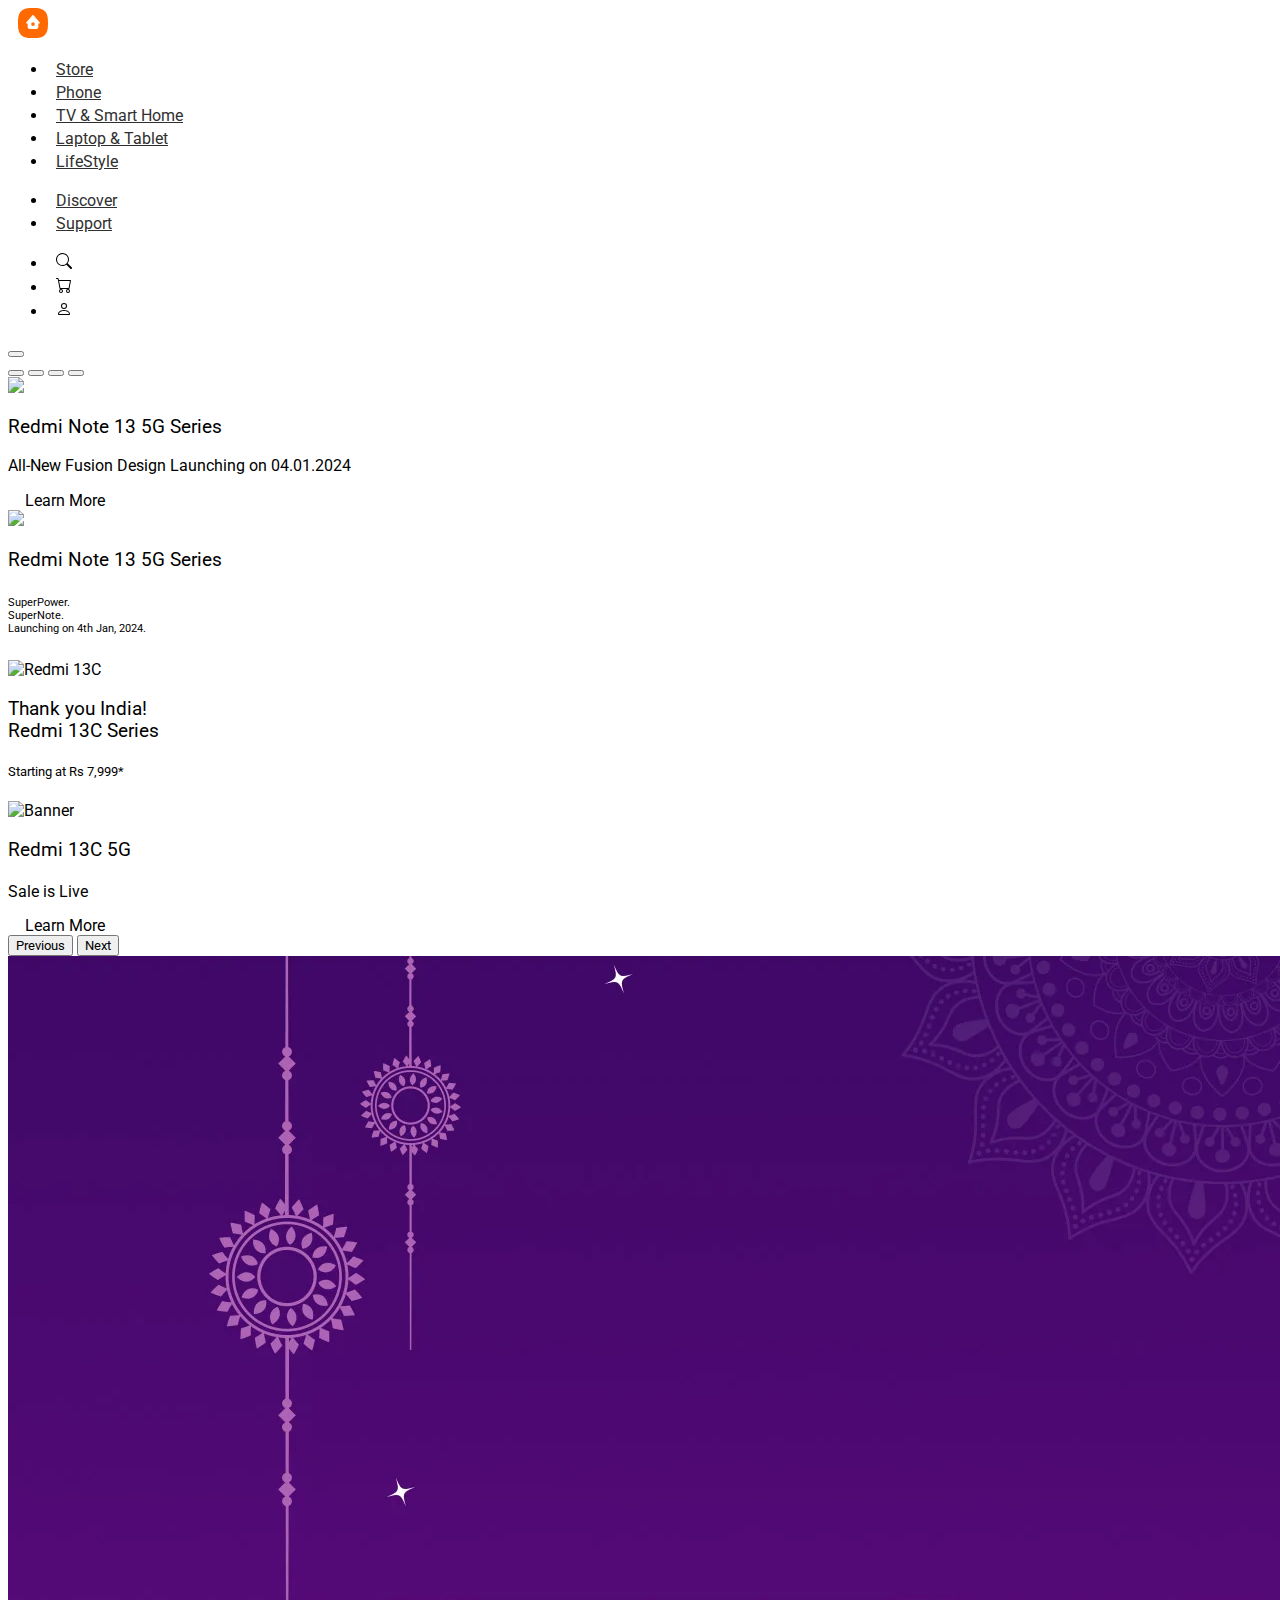
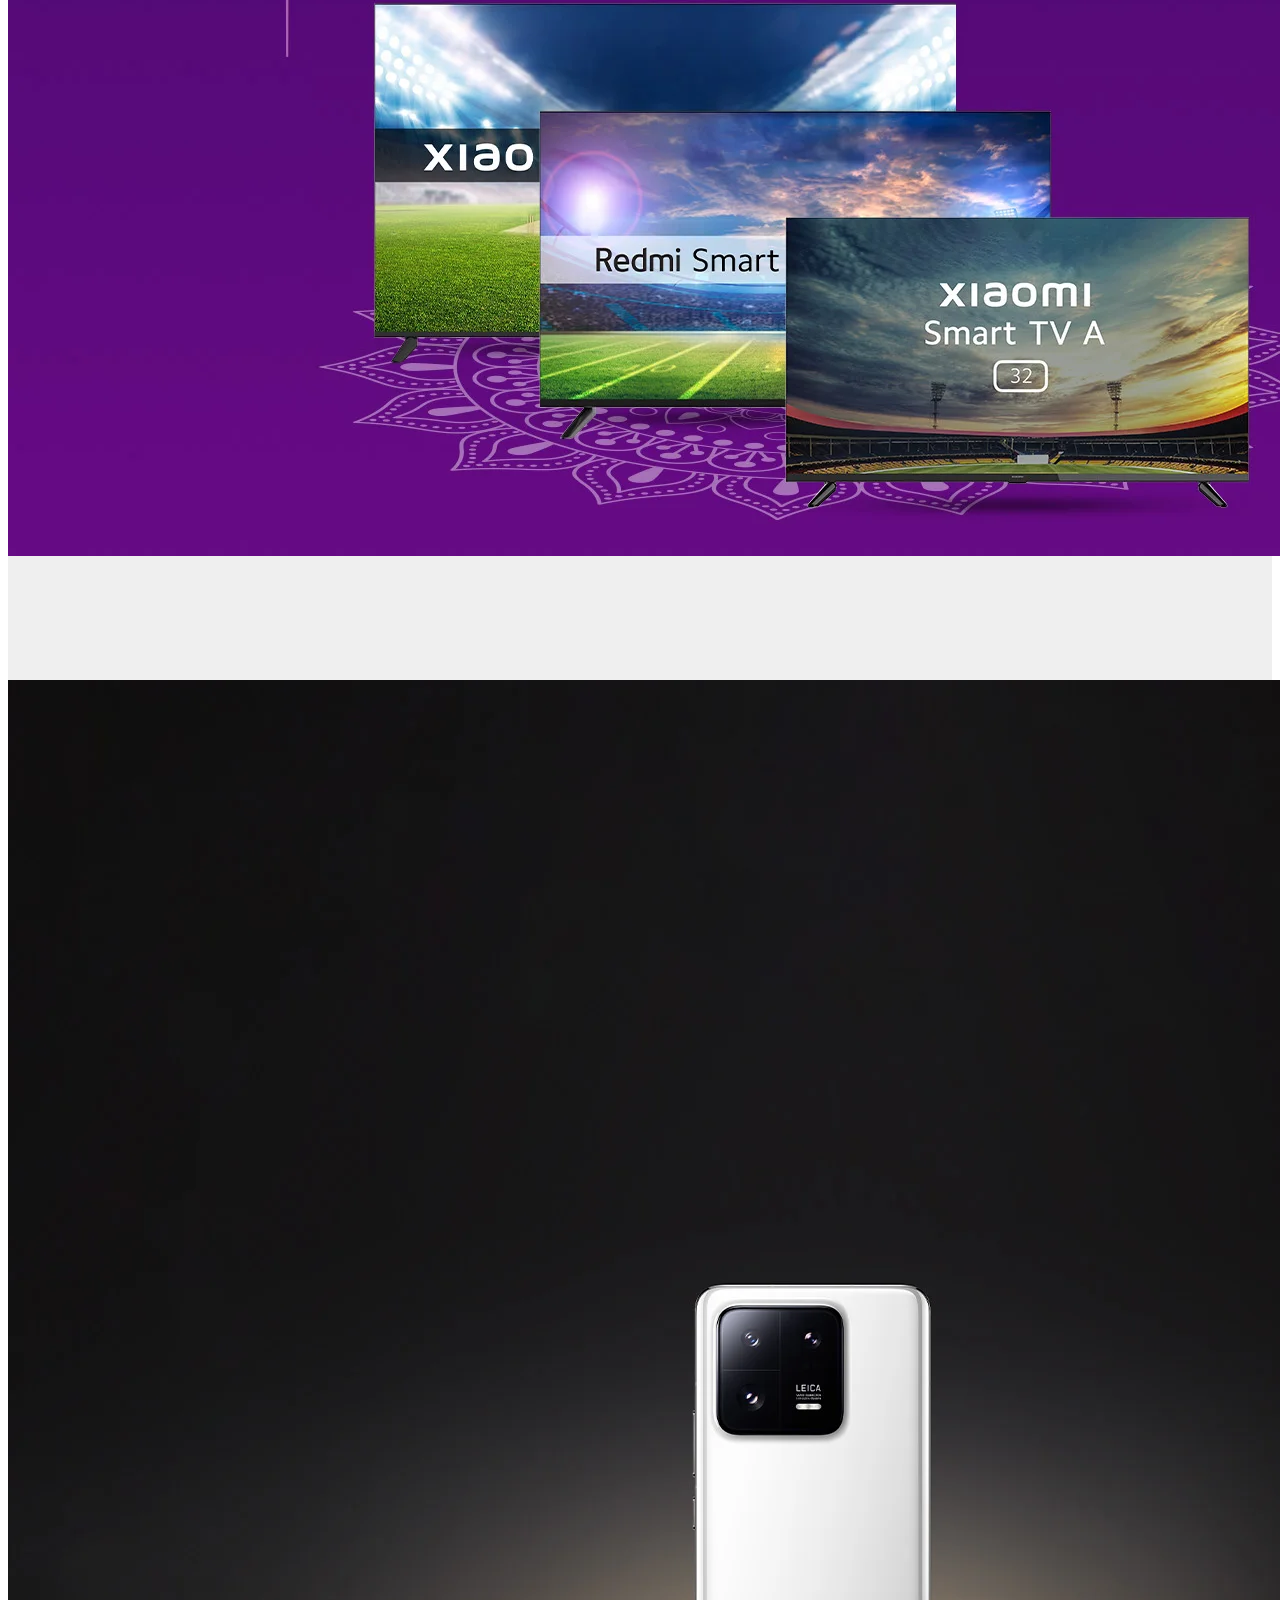
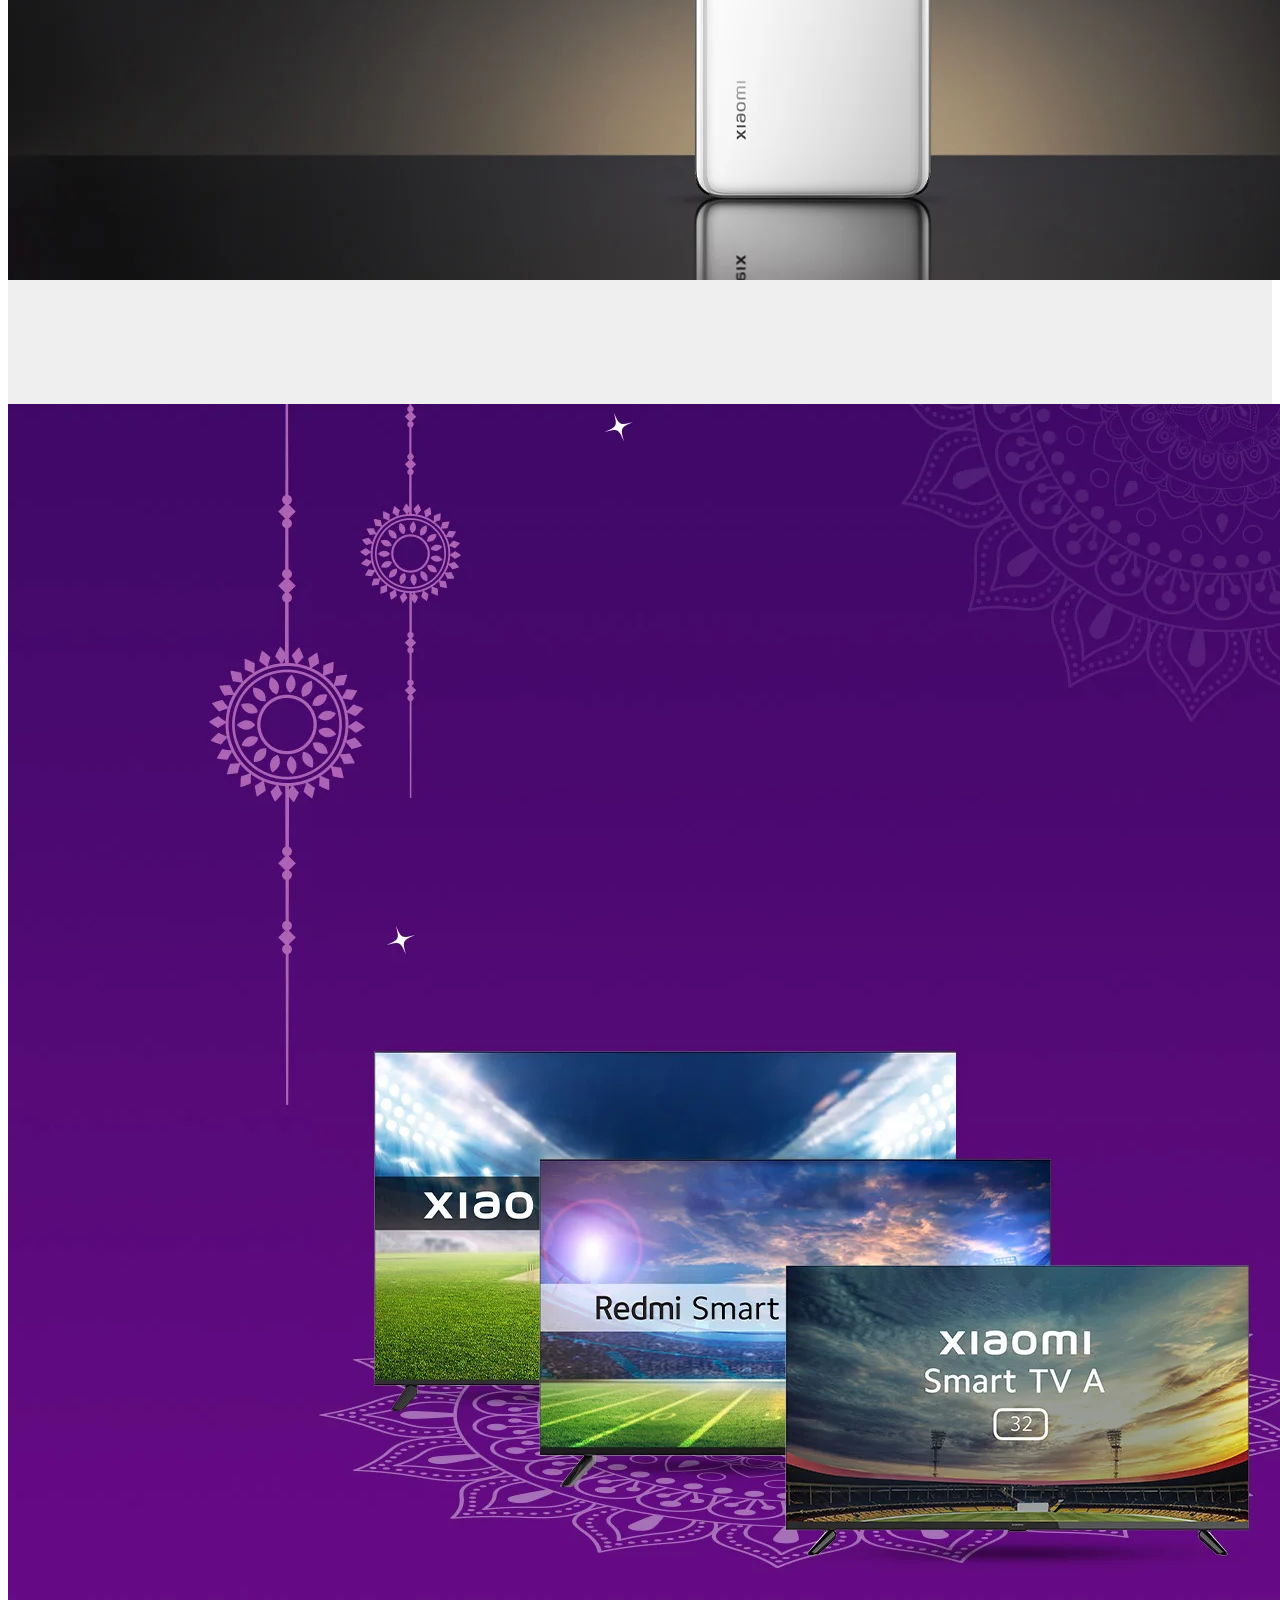
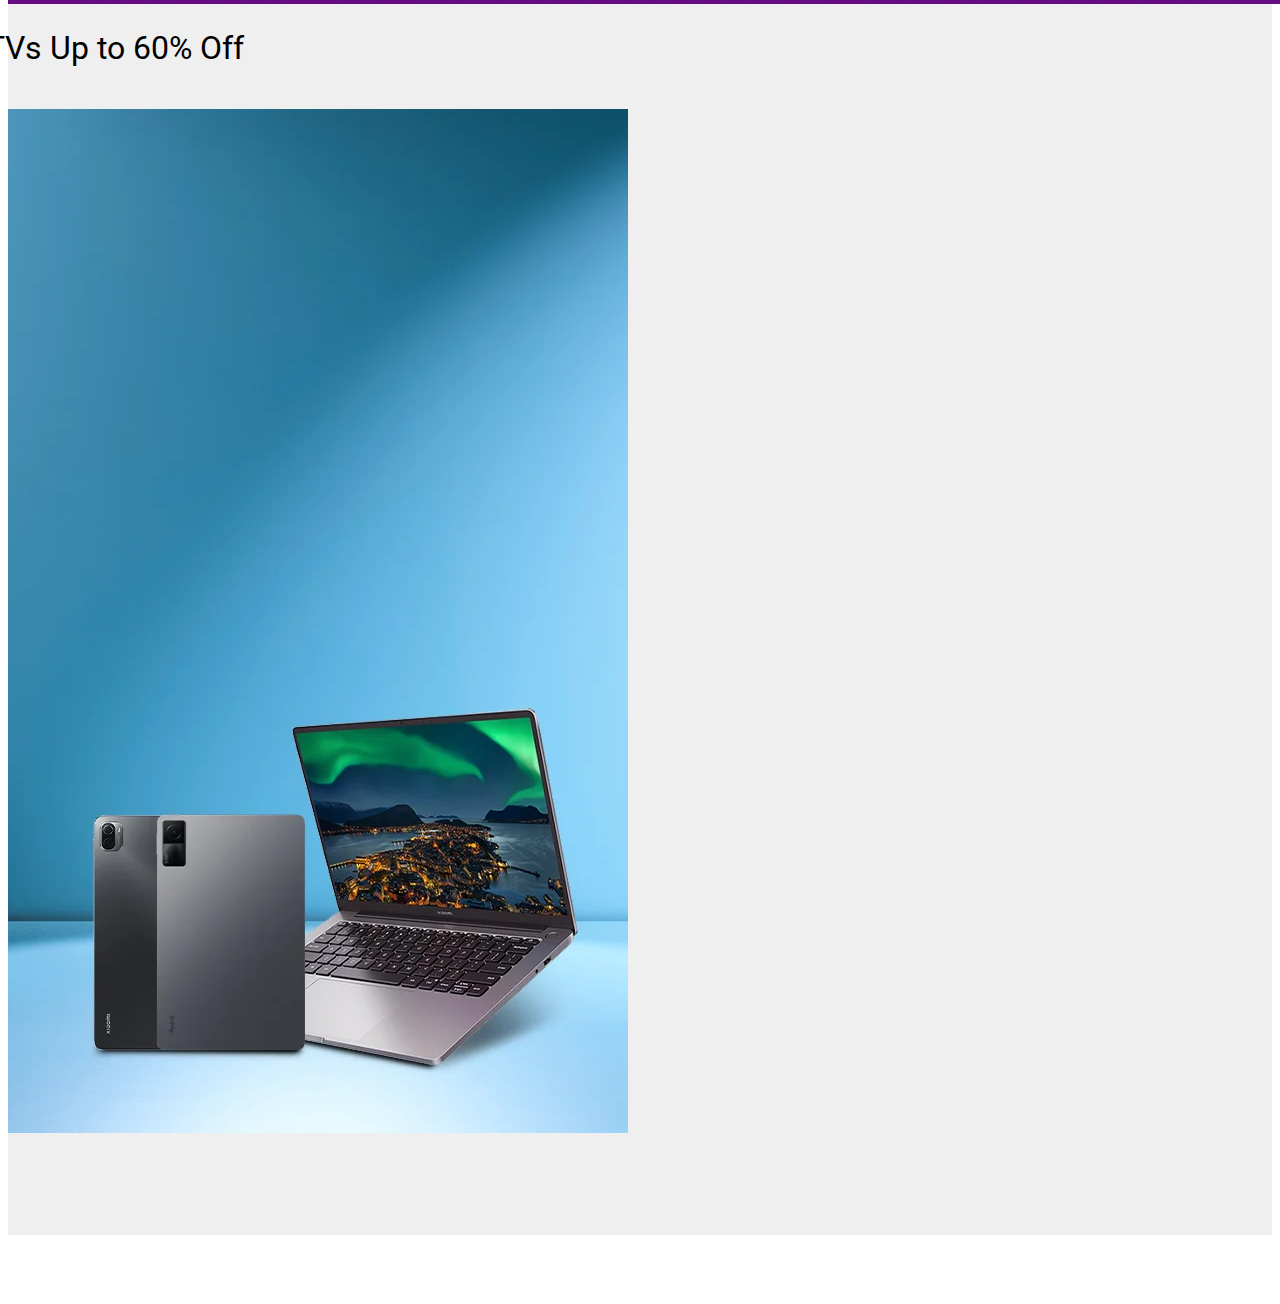
==== commit c86eceba: "content area edited" ====
--- a/index.html
+++ b/index.html
@@ -229,13 +229,15 @@
                     </svg>
                     </a>
                 </div>
-                <div class="col-md-3">
-
-                </div>
-               
-              </div>
-              <div>
-
+                </div>
+                <div class="col-md-3 ps-0 pe-0 ps-md-2 pe-md-3 pt-3 pt-md-0 position-relative text-center right-section">
+                  <div class="position-absolute picture-caption">
+                  <h3>Xiaomi Beard Trimmer 2C</h3>
+                  <a href="#" class="link-orange">Buy Now <svg xmlns="http://www.w3.org/2000/svg" width="16" height="16" fill="currentColor" class="bi bi-chevron-compact-right" viewBox="0 0 16 16">
+                    <path fill-rule="evenodd" d="M6.776 1.553a.5.5 0 0 1 .671.223l3 6a.5.5 0 0 1 0 .448l-3 6a.5.5 0 1 1-.894-.448L9.44 8 6.553 2.224a.5.5 0 0 1 .223-.671"/>
+                  </svg>
+                </div>
+                </div>
               </div>
             </div>
           </section>
--- a/css/style.css
+++ b/css/style.css
@@ -74,6 +74,22 @@
 .picture-caption-2{
     top: 10%;
 }
+.link-orange{
+    text-decoration: none;
+    color: #ff6900;
+    
+}
+.link-orange:hover{
+    text-decoration: underline;
+    color: #ff6900;  
+}
+.right-section{
+    background-color: white;
+}
+
+.right-section h3{
+    color: black;
+}
 
 
 
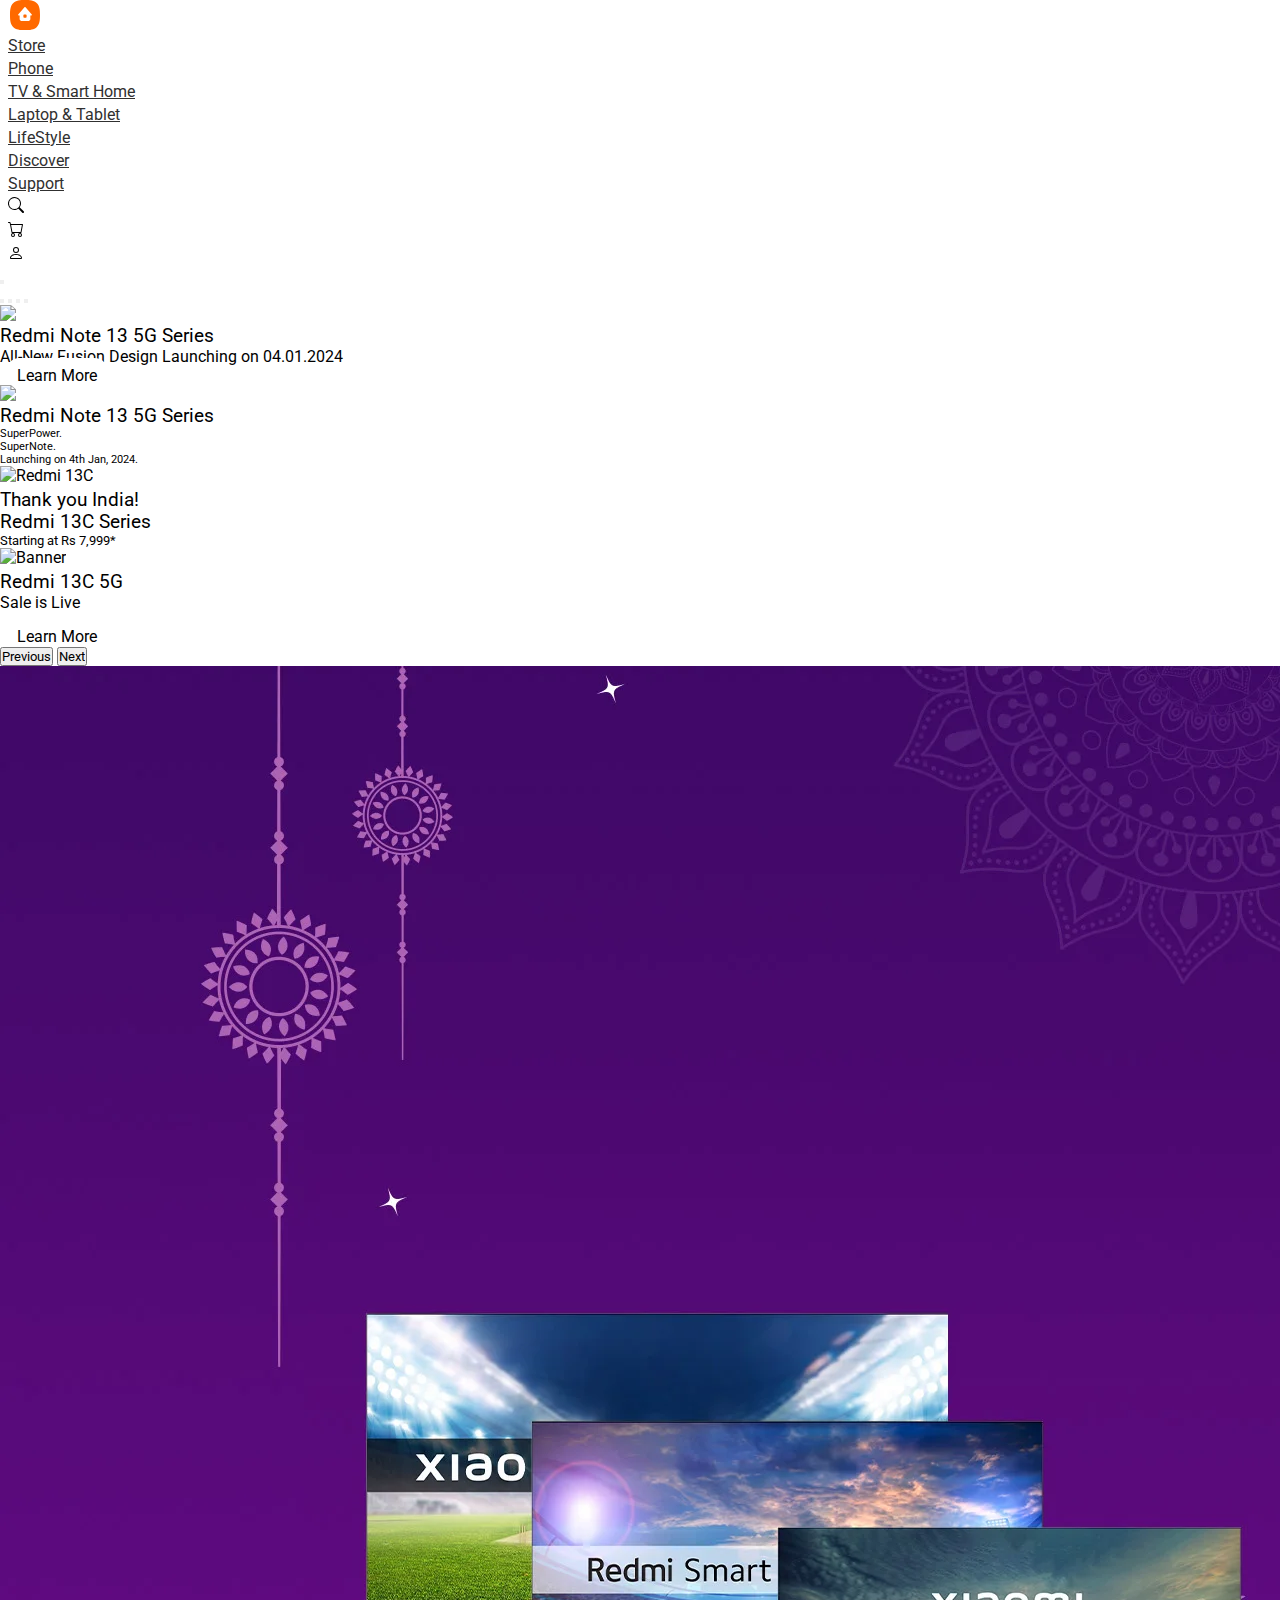
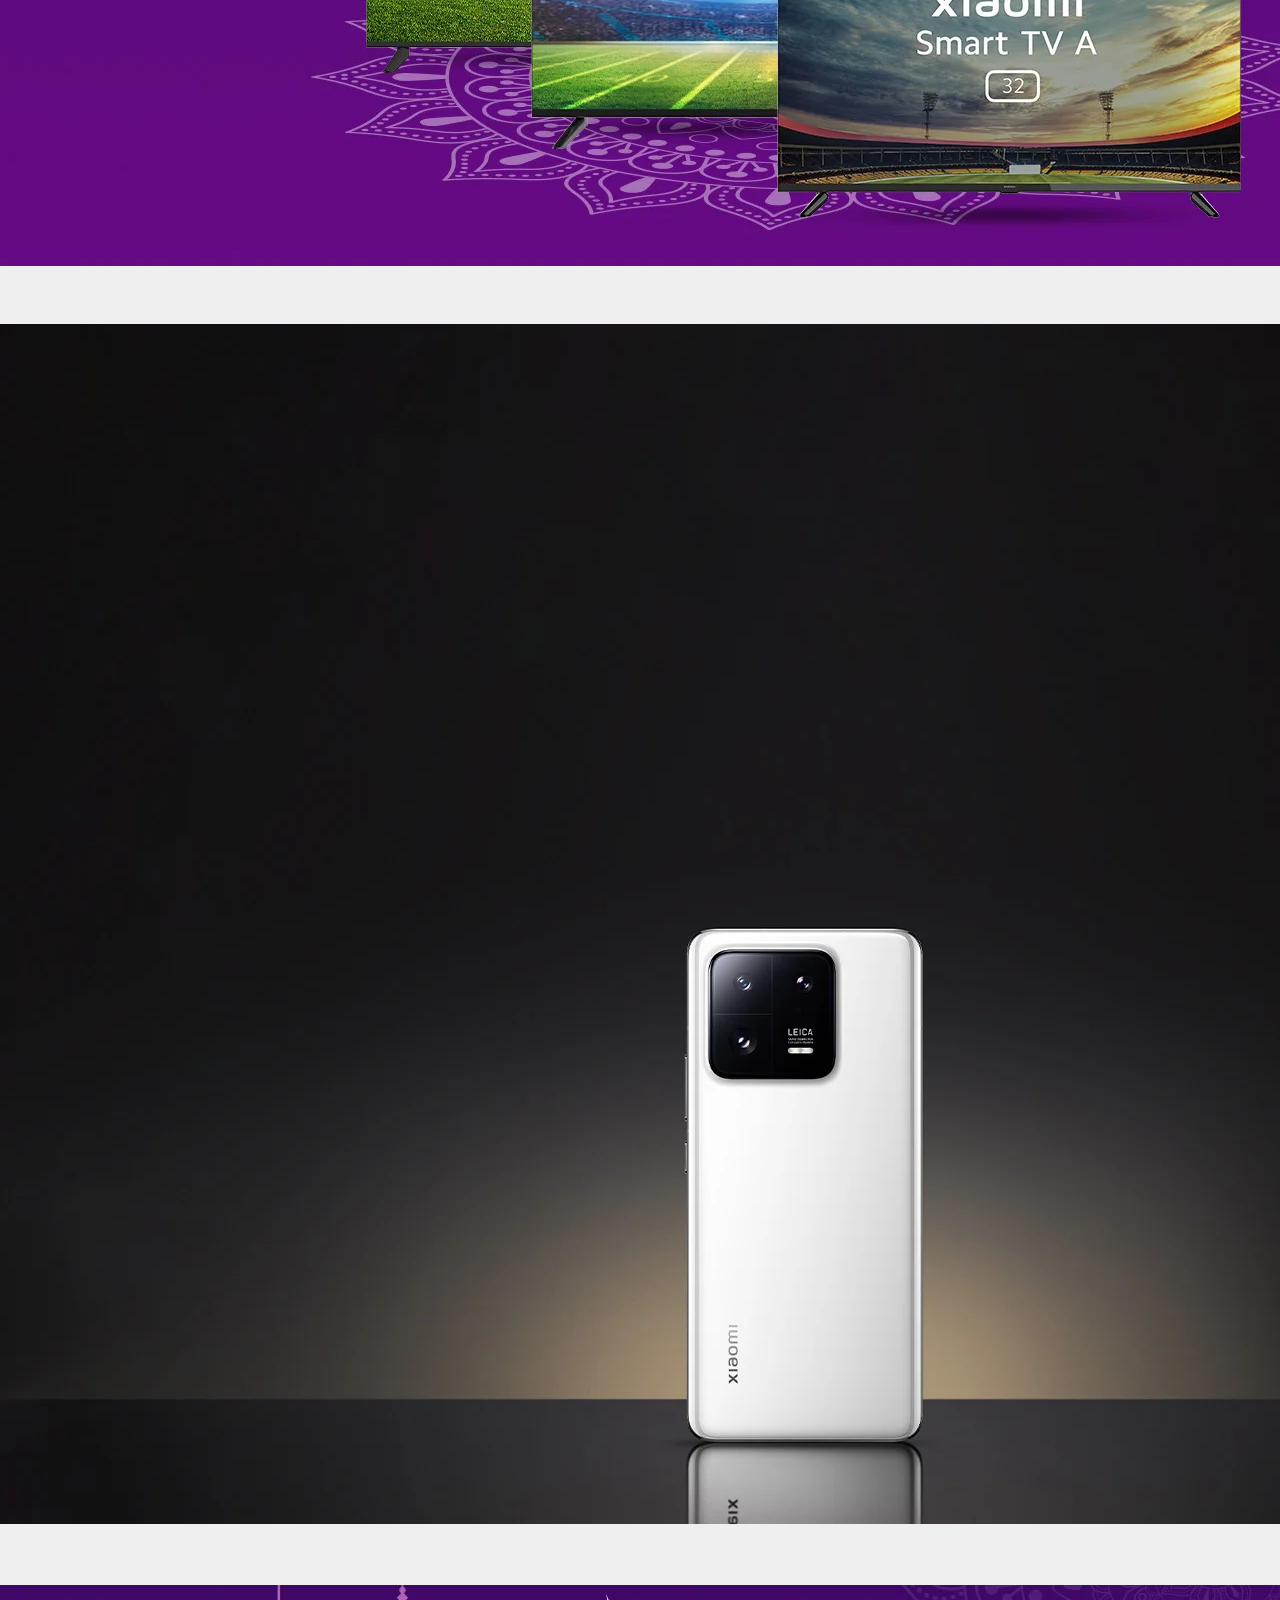
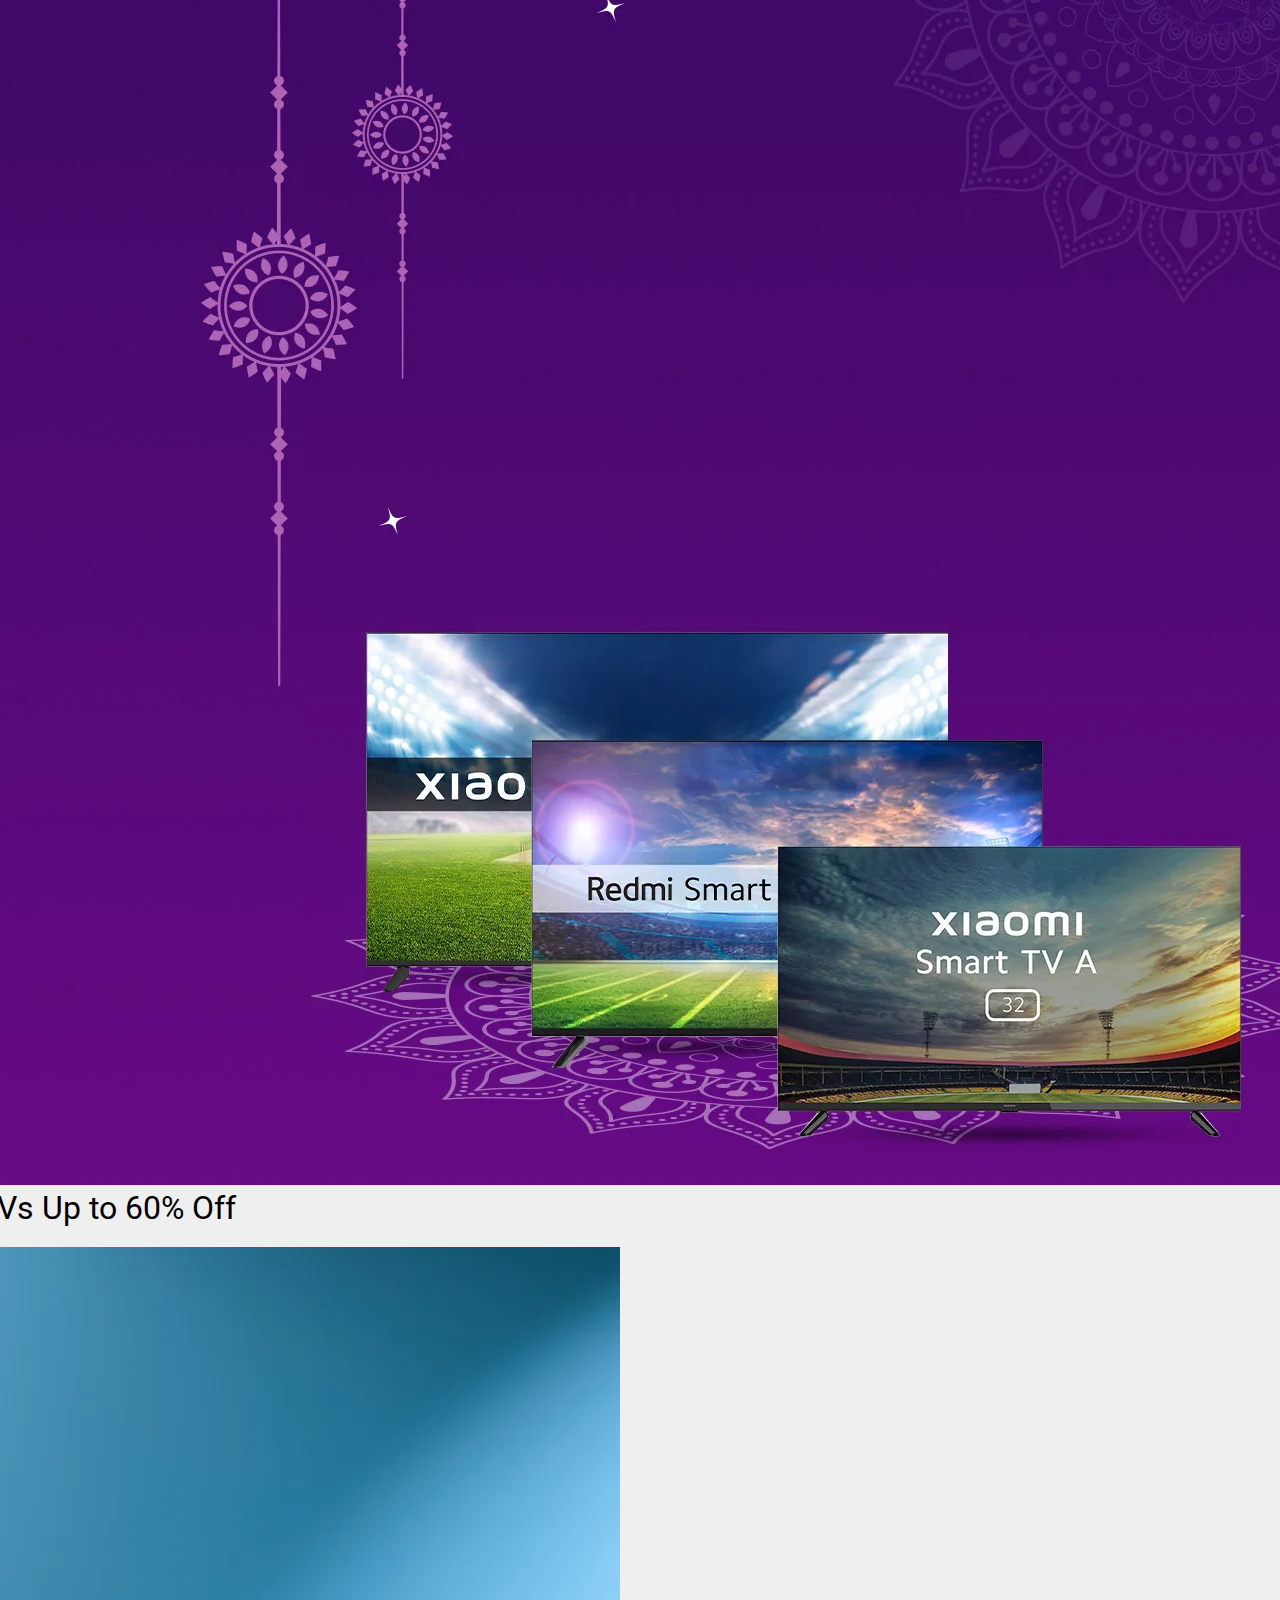
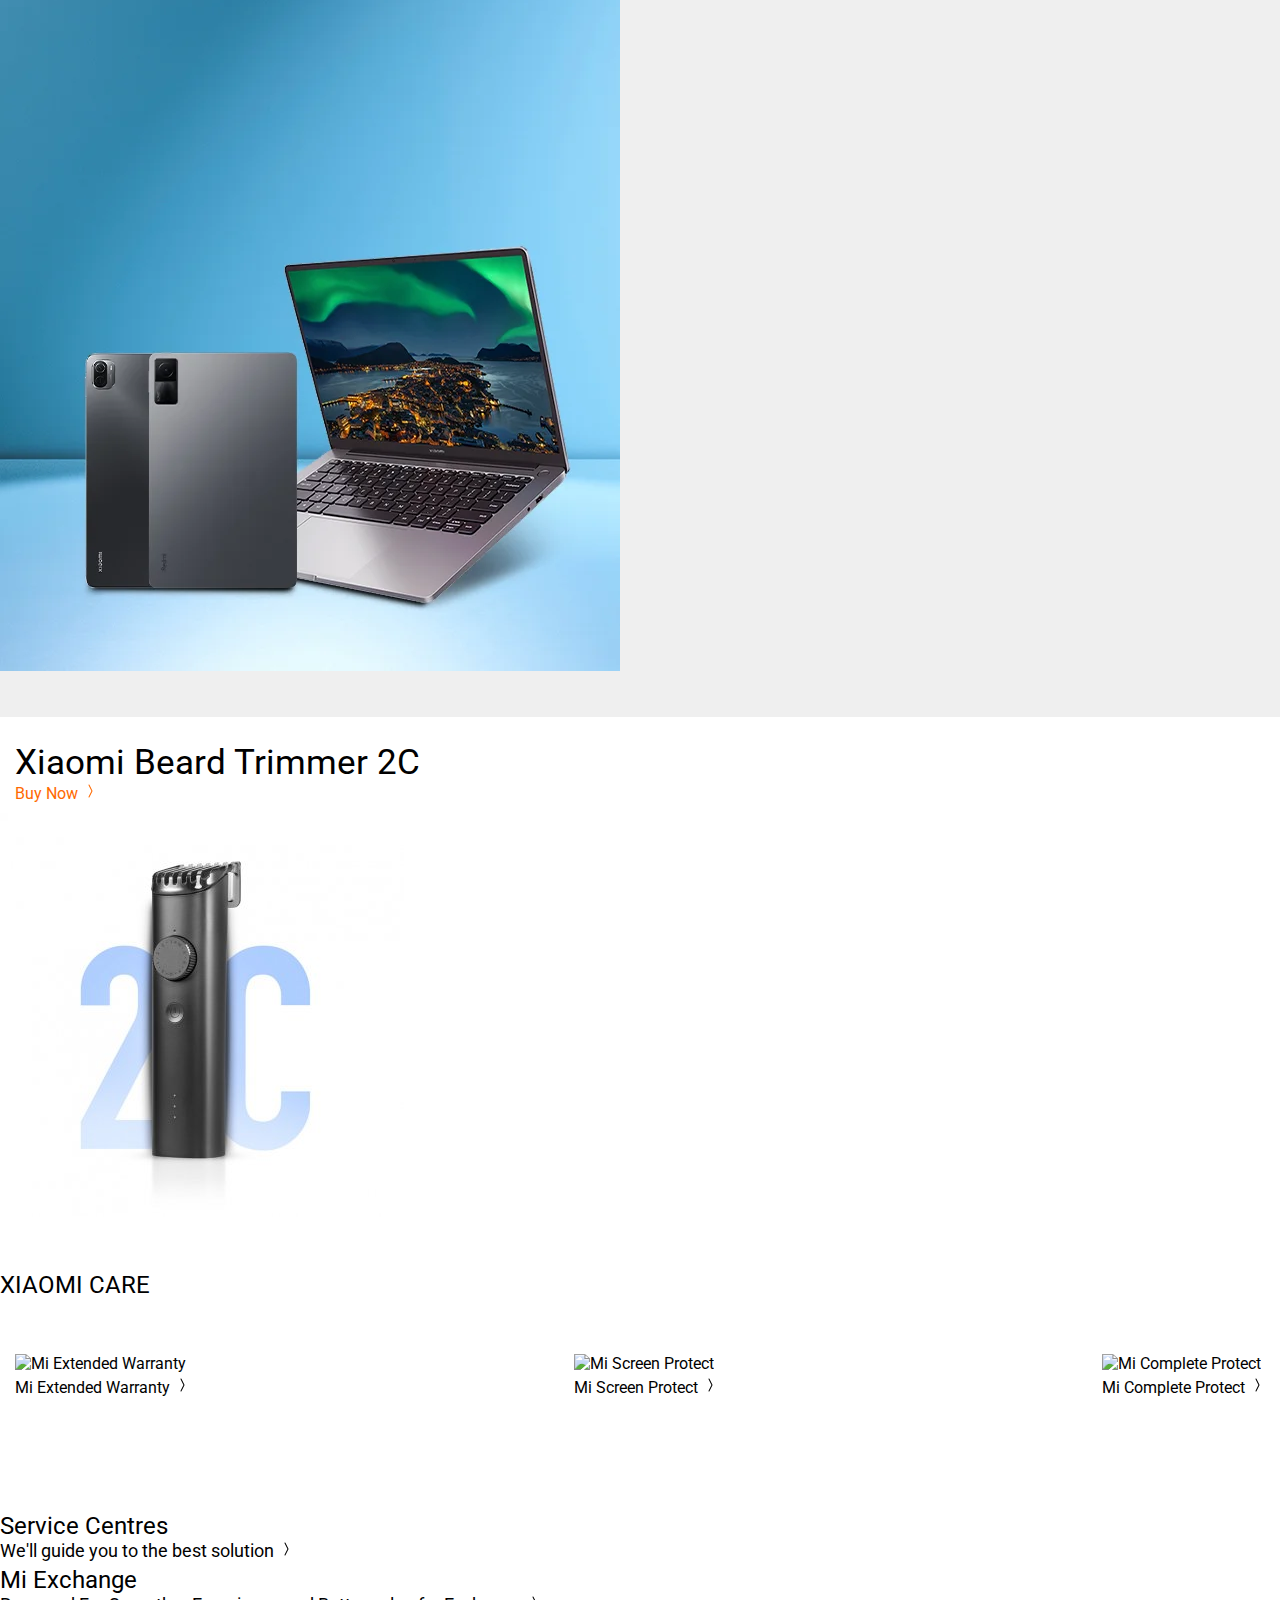
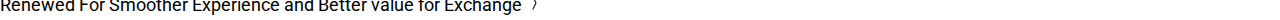
==== commit 126b5251: "content section finished" ====
--- a/index.html
+++ b/index.html
@@ -87,7 +87,7 @@
             </div>
             <div class="carousel-inner home-carousel">
               <div class="carousel-item active" class="d-block w-100">
-                <picture class="responsive-image slide__background slide__background--image" fmp-c="1">
+                <picture class="responsive-image slide__background slide__background--image">
                   <source media="(max-width: 720px)" type="image/jpeg" srcset="//i03.appmifile.com/515_operator_in/02/01/2024/eb711ed6b0172fac3eb2900e5bfe9681.jpg?thumb=1&amp;w=2160&amp;h=1440&amp;q=85">
                   <source media="(min-width: 721px) and (max-width: 1024px)" type="image/webp" srcset="//i03.appmifile.com/318_operator_in/02/01/2024/14cf3e078d10d8570e03a9996858650a.jpg?f=webp&amp;thumb=1&amp;q=85">
                   <source media="(min-width: 721px) and (max-width: 1024px)" type="image/jpeg" srcset="//i03.appmifile.com/318_operator_in/02/01/2024/14cf3e078d10d8570e03a9996858650a.jpg?thumb=1&amp;q=85">
@@ -107,7 +107,7 @@
                 </div>
               </div>
               <div class="carousel-item" class="d-block w-100">
-                <picture class="responsive-image slide__background slide__background--image" fmp-c="1">
+                <picture class="responsive-image slide__background slide__background--image">
                   <source media="(max-width: 720px)" type="image/webp" srcset="//i03.appmifile.com/51_operator_in/26/12/2023/6cad5fb946c71ac1897195bf3966a565.jpg?f=webp&amp;thumb=1&amp;w=2160&amp;h=1440&amp;q=85">
                   <source media="(max-width: 720px)" type="image/jpeg" srcset="//i03.appmifile.com/51_operator_in/26/12/2023/6cad5fb946c71ac1897195bf3966a565.jpg?thumb=1&amp;w=2160&amp;h=1440&amp;q=85">
                   <source media="(min-width: 721px) and (max-width: 1024px)" type="image/webp" srcset="//i03.appmifile.com/614_operator_in/26/12/2023/f03c8b7a4096a60c373bb4d42eb7729b.jpg?f=webp&amp;thumb=1&amp;q=85">
@@ -165,7 +165,6 @@
                   <h4 style="margin-bottom: 15px;">Sale is Live</h4>
                   <a href="#">Learn More</a>
                 </div>
-
               </div>
             </div>
             <button class="carousel-control-prev" type="button" data-bs-target="#carouselExampleCaptions" data-bs-slide="prev">
@@ -207,10 +206,10 @@
             </div>
           </section>
           <section class="content-wraper-bg">
-            <div class="container-fluid pt-3">
+            <div class="container-fluid pt-5">
               <div class="row">
                 <div class="col-md-6 pe-0 ps-0 ps-md-3 pe-md-2 position-relative text-center">
-                  <img src="./Image/a54794b7e697faaa221aa48ad3398936.webp" alt="img" class="w-100">
+                  <img src="./Image/a54794b7e697faaa221aa48ad3398936.webp" alt="img" class="w-100 h-100">
                   <div class="position-absolute text-white picture-caption">
                     <h1>Offers on Smart TVs
                       Up to 60% Off</h1>
@@ -220,8 +219,8 @@
                     </a>
                   </div>
                 </div>
-                <div class="col-md-3 ps-0 pe-0 ps-md-2 pe-md-3 pt-3 pt-md-0 position-relative text-center">
-                  <img src="Image/9ba4de496b2585d836d867ae79b6d8f0.webp" alt="img" class="w-100">
+                <div class="col-md-3 ps-0 pe-0 ps-md-2 pe-md-3 pt-3 pt-md-0 position-relative text-center ">
+                  <img src="Image/9ba4de496b2585d836d867ae79b6d8f0.webp" alt="img" class="w-100 image-section">
                   <div class="position-absolute text-white picture-caption right-caption">
                     <h3> Laptops & Tablets</h3>
                     <a href="#" class="link-light link-white">Shop Now <svg xmlns="http://www.w3.org/2000/svg" width="16" height="16" fill="currentColor" class="bi bi-chevron-compact-right" viewBox="0 0 16 16">
@@ -230,13 +229,99 @@
                     </a>
                 </div>
                 </div>
-                <div class="col-md-3 ps-0 pe-0 ps-md-2 pe-md-3 pt-3 pt-md-0 position-relative text-center right-section">
-                  <div class="position-absolute picture-caption">
-                  <h3>Xiaomi Beard Trimmer 2C</h3>
-                  <a href="#" class="link-orange">Buy Now <svg xmlns="http://www.w3.org/2000/svg" width="16" height="16" fill="currentColor" class="bi bi-chevron-compact-right" viewBox="0 0 16 16">
-                    <path fill-rule="evenodd" d="M6.776 1.553a.5.5 0 0 1 .671.223l3 6a.5.5 0 0 1 0 .448l-3 6a.5.5 0 1 1-.894-.448L9.44 8 6.553 2.224a.5.5 0 0 1 .223-.671"/>
-                  </svg>
-                </div>
+                <div class="col-md-3 mt-3 mt-md-0 ps-0 pe-0 pt-md-0 text-center right-section">
+                  <div class="section-2">
+                    <h3>Xiaomi Beard Trimmer 2C</h3>
+                    <a href="#" class="link-orange">Buy Now <svg xmlns="http://www.w3.org/2000/svg" width="16" height="16" fill="currentColor" class="bi bi-chevron-compact-right" viewBox="0 0 16 16">
+                      <path fill-rule="evenodd" d="M6.776 1.553a.5.5 0 0 1 .671.223l3 6a.5.5 0 0 1 0 .448l-3 6a.5.5 0 1 1-.894-.448L9.44 8 6.553 2.224a.5.5 0 0 1 .223-.671"/>
+                    </svg>
+                    </a>
+                  </div>
+                  <div class="picture">
+                    <img src="Image/0483df1d453d78038dc33e8884e50133.jpg" alt="img" class="w-100 h-100">
+                </div>
+                </div>
+              </div>
+            </div>
+          </section>
+          <section class="content-wraper-bg">
+            <div class="container-fluid pt-3 mt-4">
+              <div class="row">
+                <div class="col-md-6 mt-md-2 ps-md-4 pe-md-2 ps-0 pe-0 text-center">
+                  <div class="left-section">
+                    <div class="title">
+                      <h2>XIAOMI CARE</h2>
+                    </div>
+                      <div class="site-text-a__link">
+                        <div class="site-text-a__item">
+                          <img class="site-text-a__image" src="//i03.appmifile.com/48_operator_in/17/11/2022/786ada679e2e325724eabe2876999875!96x96.png" alt="Mi Extended Warranty">
+                          <a href="https://in.event.mi.com/in/mi-extended-warranty" class="mi-btn mi-btn--link mi-btn--normal mi-btn--light mi-btn--arrow-pc mi-btn--arrow-m site-text-a__button" tabindex="0">
+                            <span class="mi-btn__text">Mi Extended Warranty
+                              <svg xmlns="http://www.w3.org/2000/svg" width="16" height="16" fill="currentColor" class="bi bi-chevron-compact-right" viewBox="0 0 16 16">
+                                <path fill-rule="evenodd" d="M6.776 1.553a.5.5 0 0 1 .671.223l3 6a.5.5 0 0 1 0 .448l-3 6a.5.5 0 1 1-.894-.448L9.44 8 6.553 2.224a.5.5 0 0 1 .223-.671"/>
+                              </svg>
+                            </span>
+                          </a>
+                        </div>
+                        <div class="site-text-a__item">
+                          <img class="site-text-a__image" src="//i03.appmifile.com/314_operator_in/17/11/2022/f9e475a37bff4b308e265881090a50ab!96x96.png" alt="Mi Screen Protect">
+                          <a href="https://in.event.mi.com/in/mi-screen-protect" class="mi-btn mi-btn--link mi-btn--normal mi-btn--light mi-btn--arrow-pc mi-btn--arrow-m site-text-a__button" tabindex="0">
+                            <span class="mi-btn__text">Mi Screen Protect
+                              <svg xmlns="http://www.w3.org/2000/svg" width="16" height="16" fill="currentColor" class="bi bi-chevron-compact-right" viewBox="0 0 16 16">
+                                <path fill-rule="evenodd" d="M6.776 1.553a.5.5 0 0 1 .671.223l3 6a.5.5 0 0 1 0 .448l-3 6a.5.5 0 1 1-.894-.448L9.44 8 6.553 2.224a.5.5 0 0 1 .223-.671"/>
+                              </svg>
+                            </span></a>
+                          </div>
+                          <div class="site-text-a__item">
+                          <img class="site-text-a__image" src="//i03.appmifile.com/101_operator_in/17/11/2022/0f88264f22456edc80f4ddbbab017d9a!96x96.png" alt="Mi Complete Protect">
+                          <a href="https://in.event.mi.com/in/mi-complete-protect" class="mi-btn mi-btn--link mi-btn--normal mi-btn--light mi-btn--arrow-pc mi-btn--arrow-m site-text-a__button" tabindex="0">
+                          <span class="mi-btn__text">Mi Complete Protect
+                            <svg xmlns="http://www.w3.org/2000/svg" width="16" height="16" fill="currentColor" class="bi bi-chevron-compact-right" viewBox="0 0 16 16">
+                              <path fill-rule="evenodd" d="M6.776 1.553a.5.5 0 0 1 .671.223l3 6a.5.5 0 0 1 0 .448l-3 6a.5.5 0 1 1-.894-.448L9.44 8 6.553 2.224a.5.5 0 0 1 .223-.671"/>
+                            </svg>
+                          </span>
+                          </a>
+                        </div>
+                      </div>
+                    </div>
+                  </div>
+                  <div class="col-md-6 ps-md-2 pe-md-5 ps-0 pe-0">
+                    <div class="main-section">
+                    <div class=" col-md-12 col-6 part-1 text-center mt-md-2 pt-md-5 pb-md-5 mt-3">
+                      <h2 class="pb-md-2">Service Centres</h2>
+                      <a href="#">
+                        We'll guide you to the best solution
+                        <svg xmlns="http://www.w3.org/2000/svg" width="16" height="16" fill="currentColor" class="bi bi-chevron-compact-right" viewBox="0 0 16 16">
+                          <path fill-rule="evenodd" d="M6.776 1.553a.5.5 0 0 1 .671.223l3 6a.5.5 0 0 1 0 .448l-3 6a.5.5 0 1 1-.894-.448L9.44 8 6.553 2.224a.5.5 0 0 1 .223-.671"/>
+                        </svg>
+                      </a>
+                      <a href="" class="responsive-caption">
+                        <span>Learn More
+                          <svg xmlns="http://www.w3.org/2000/svg" width="16" height="16" fill="currentColor" class="bi bi-chevron-compact-right" viewBox="0 0 16 16">
+                            <path fill-rule="evenodd" d="M6.776 1.553a.5.5 0 0 1 .671.223l3 6a.5.5 0 0 1 0 .448l-3 6a.5.5 0 1 1-.894-.448L9.44 8 6.553 2.224a.5.5 0 0 1 .223-.671"/>
+                          </svg>
+                        </span>
+                      </a>
+                    </div>
+                    <div class="col-md-12 col-6 part-1 text-center mt-md-3 pt-md-5 pb-md-5 mt-3 ps-2">
+                      <h2 class="pb-md-2">Mi Exchange</h2>
+                      <a href="#">
+                        Renewed For Smoother Experience and Better value for Exchange
+                        <svg xmlns="http://www.w3.org/2000/svg" width="16" height="16" fill="currentColor" class="bi bi-chevron-compact-right" viewBox="0 0 16 16">
+                          <path fill-rule="evenodd" d="M6.776 1.553a.5.5 0 0 1 .671.223l3 6a.5.5 0 0 1 0 .448l-3 6a.5.5 0 1 1-.894-.448L9.44 8 6.553 2.224a.5.5 0 0 1 .223-.671"/>
+                        </svg>
+                      </a>
+                      <a href="" class="responsive-caption">
+                        <span>Learn More
+                          <svg xmlns="http://www.w3.org/2000/svg" width="16" height="16" fill="currentColor" class="bi bi-chevron-compact-right" viewBox="0 0 16 16">
+                            <path fill-rule="evenodd" d="M6.776 1.553a.5.5 0 0 1 .671.223l3 6a.5.5 0 0 1 0 .448l-3 6a.5.5 0 1 1-.894-.448L9.44 8 6.553 2.224a.5.5 0 0 1 .223-.671"/>
+                          </svg>
+                        </span>
+                      </a>
+
+                    </div>
+                  </div>
+                  </div>
                 </div>
               </div>
             </div>
--- a/css/style.css
+++ b/css/style.css
@@ -3,6 +3,10 @@
 *{
     font-family: 'Roboto', sans-serif;
     font-weight: 400;
+    margin: 0;
+    padding: 0;
+    box-sizing: border-box;
+    overflow-x: hidden; 
 }
 
 
@@ -84,12 +88,55 @@
     color: #ff6900;  
 }
 .right-section{
+    background-color: white;   
+}
+
+.right-section h3{
+    color: black;
+}
+.section-2{
+    margin:15px 5px 0 5px;
+   padding: 10px;
+}
+.section-2 h3{
+    font-size: 35px;
+}
+.left-section{
+    background-color: white; 
+}
+.title{
+    padding: 50px 0 35px 0;
+}
+.site-text-a__link{
+    display: flex;
+    justify-content: space-between;
+    padding: 20px 15px 115px 15px;
+}
+.site-text-a__link a{
+    display: block;
+    text-decoration: none;
+    color: black;
+}
+.site-text-a__item a:hover{
+    text-decoration: underline;
+
+}
+.part-1{
     background-color: white;
-}
-
-.right-section h3{
-    color: black;
-}
+    padding-bottom: 5px;
+}
+.part-1 a{
+    text-decoration: none;
+    color: black;
+    font-size: 18px;  
+}
+.part-1 a:hover{
+    text-decoration: underline
+}
+
+
+
+
 
 
 
@@ -135,3 +182,58 @@
         
     }
 }
+@media screen and (max-width:1150px){
+    .image-section{
+        height: 100%;
+    }
+    .section-2 h3{
+        font-size: 28px;
+
+    }
+}
+@media screen and (max-width:950px){
+    .section-2 h3{
+        font-size: 22px;
+    }
+}
+@media screen and (max-width:720px){
+    .main-section{
+        display: flex;
+        justify-content:space-between;
+    }
+    .part-1{
+       margin: 0 10px 0 0; 
+       padding: 0 30px;
+       
+    }
+    .part-1 h2{
+        font-size: 35px;
+        margin-top: 30px;
+    }
+    .part-1 a{
+        font-size: 27px;
+    }
+    .responsive-caption{
+        display: block;
+        margin-top: 25px;
+        font-size: 27px;
+    }
+}
+@media screen and (min-width:720px) and (max-width:1530px){
+    .responsive-caption{
+        display: none;
+    }
+}
+@media screen and (max-width:391px){
+    .part-1 h2{
+        font-size: 18px;
+        
+    }
+    .part-1 a{
+        font-size: 15px;
+    }
+    .responsive-caption{
+        font-size: 15px;
+    }
+
+}
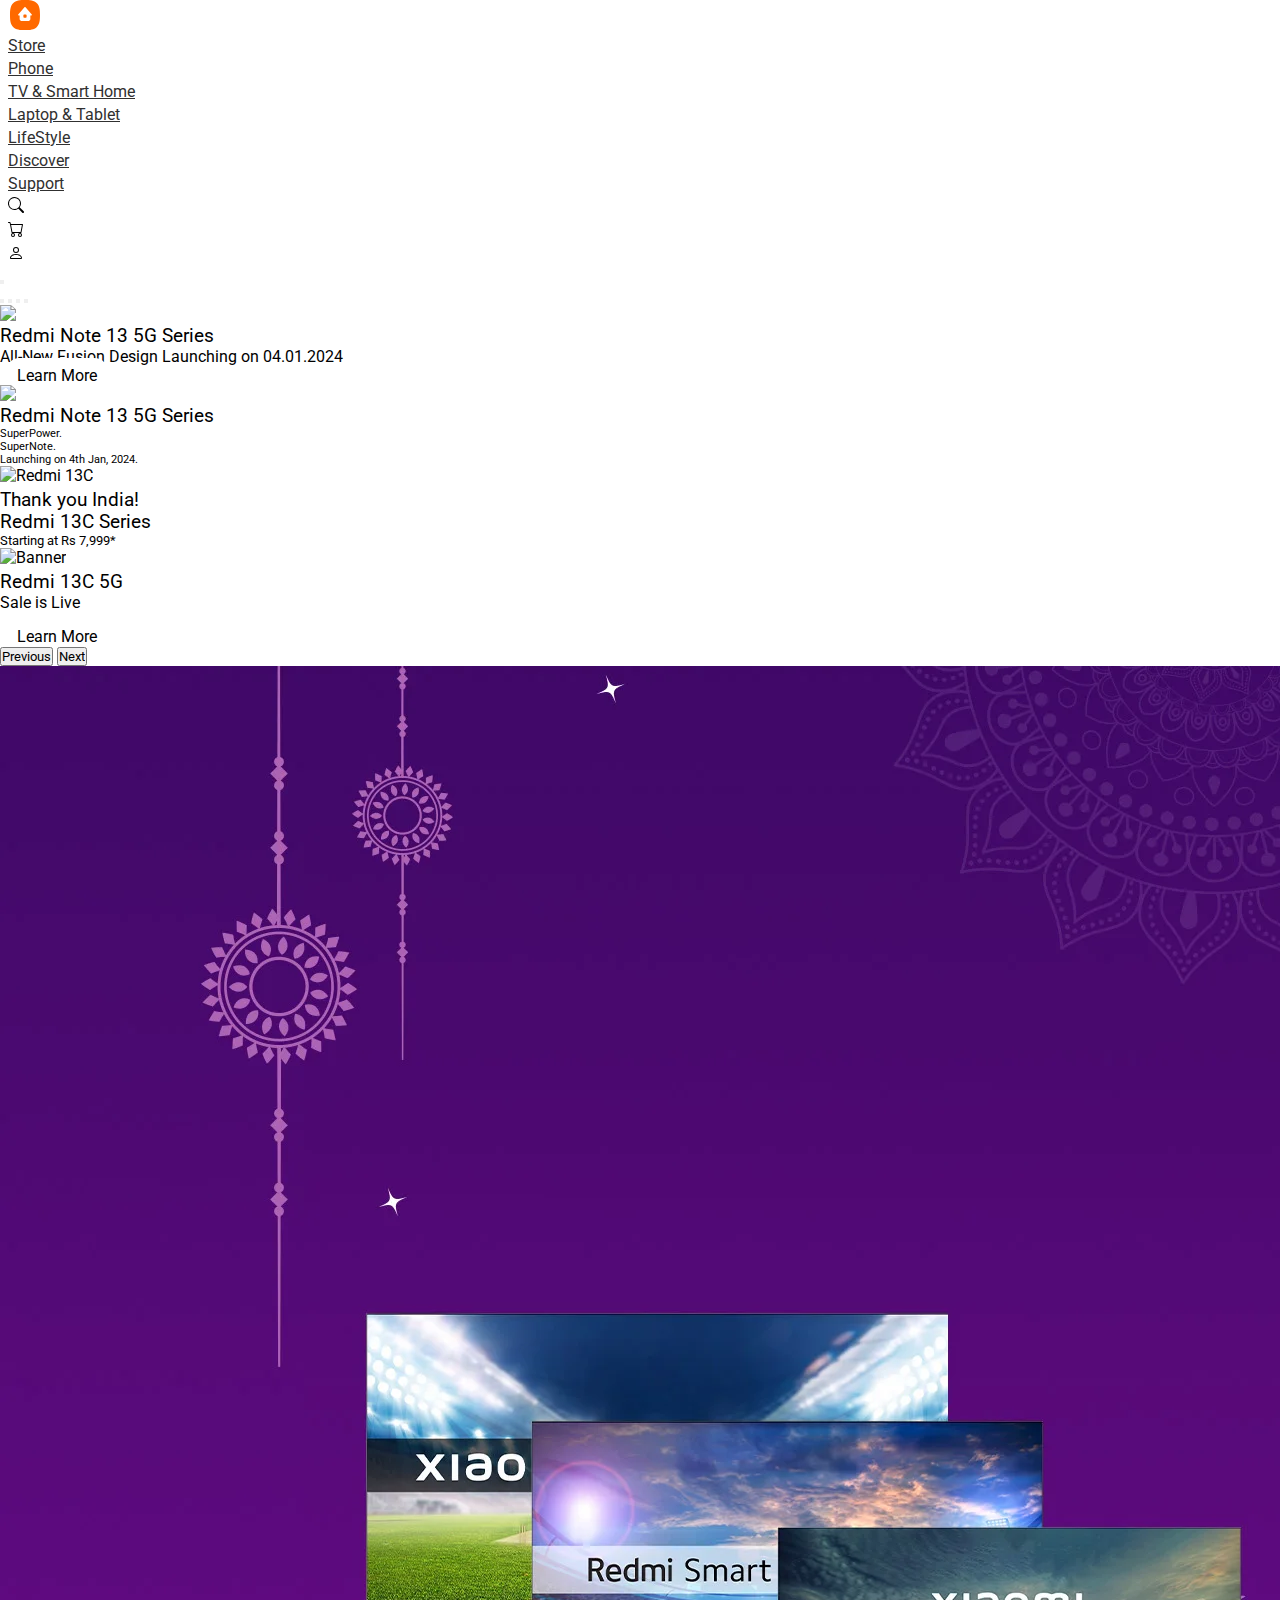
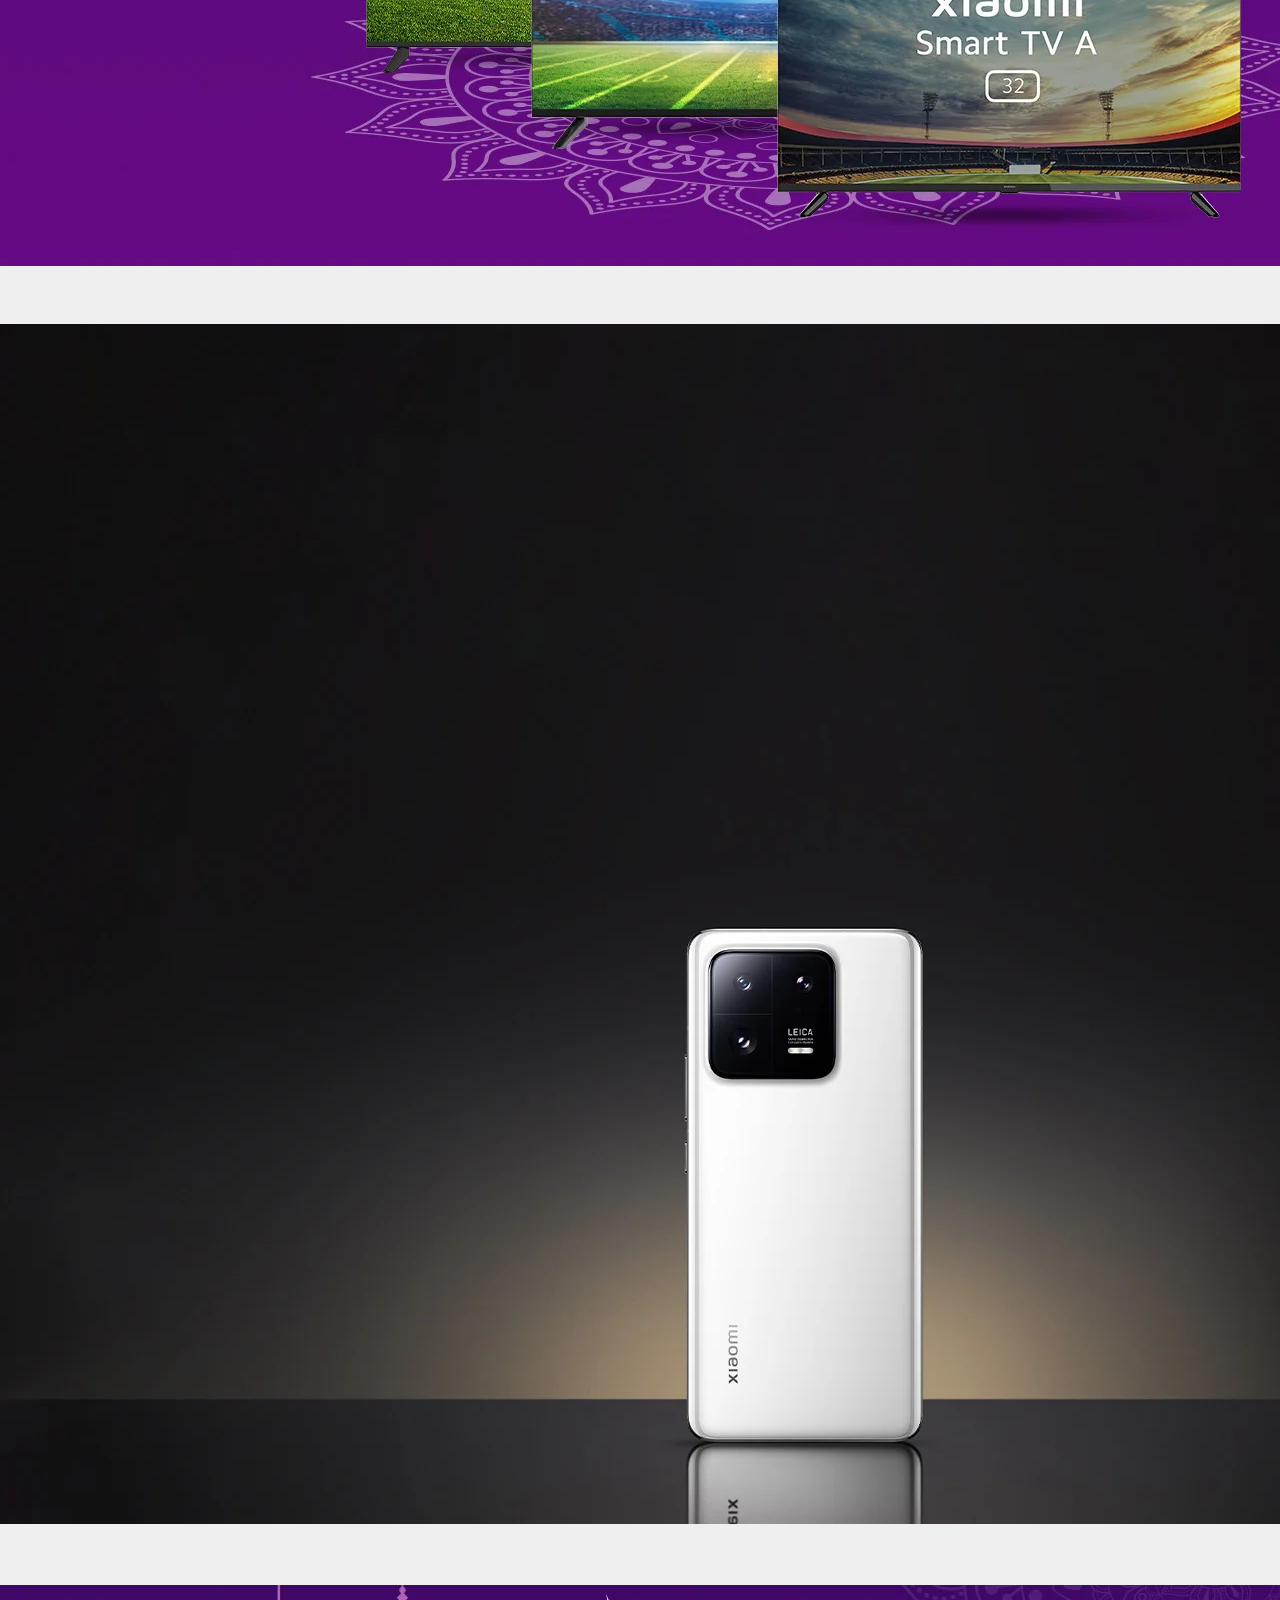
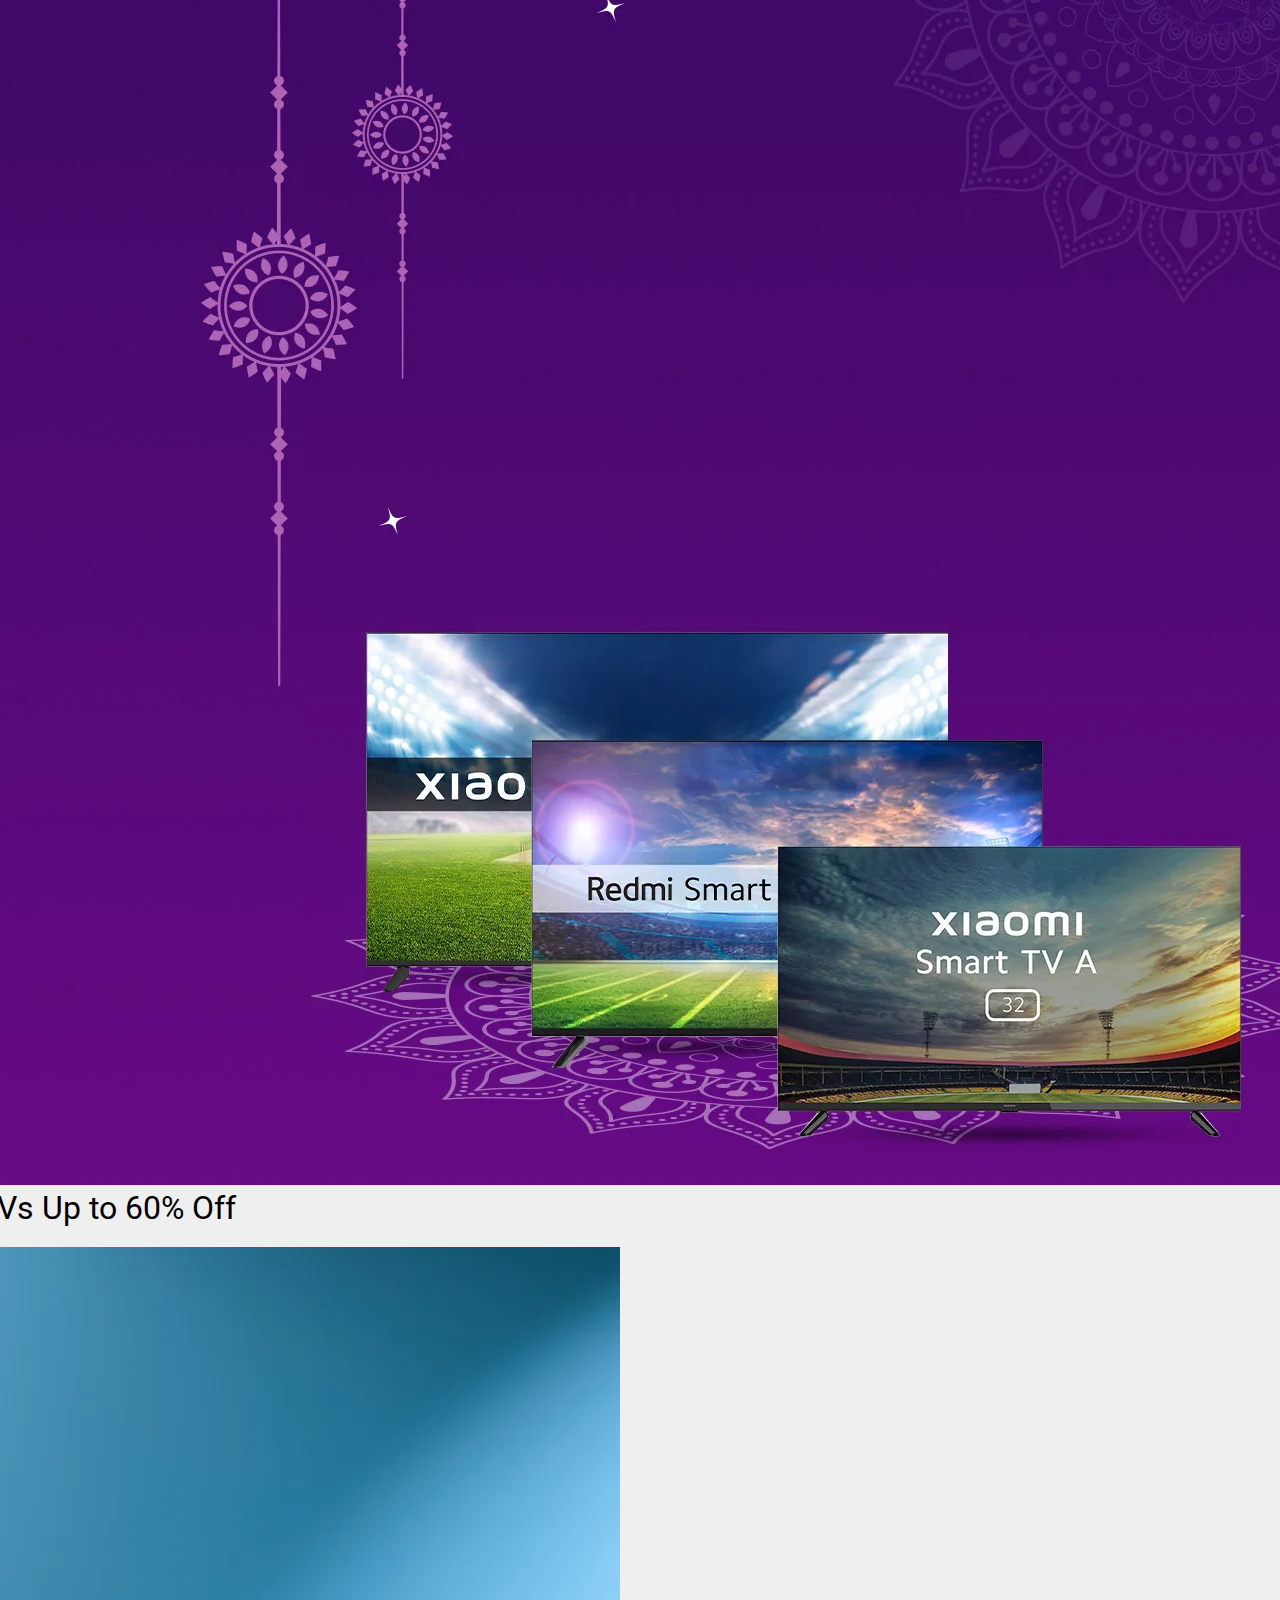
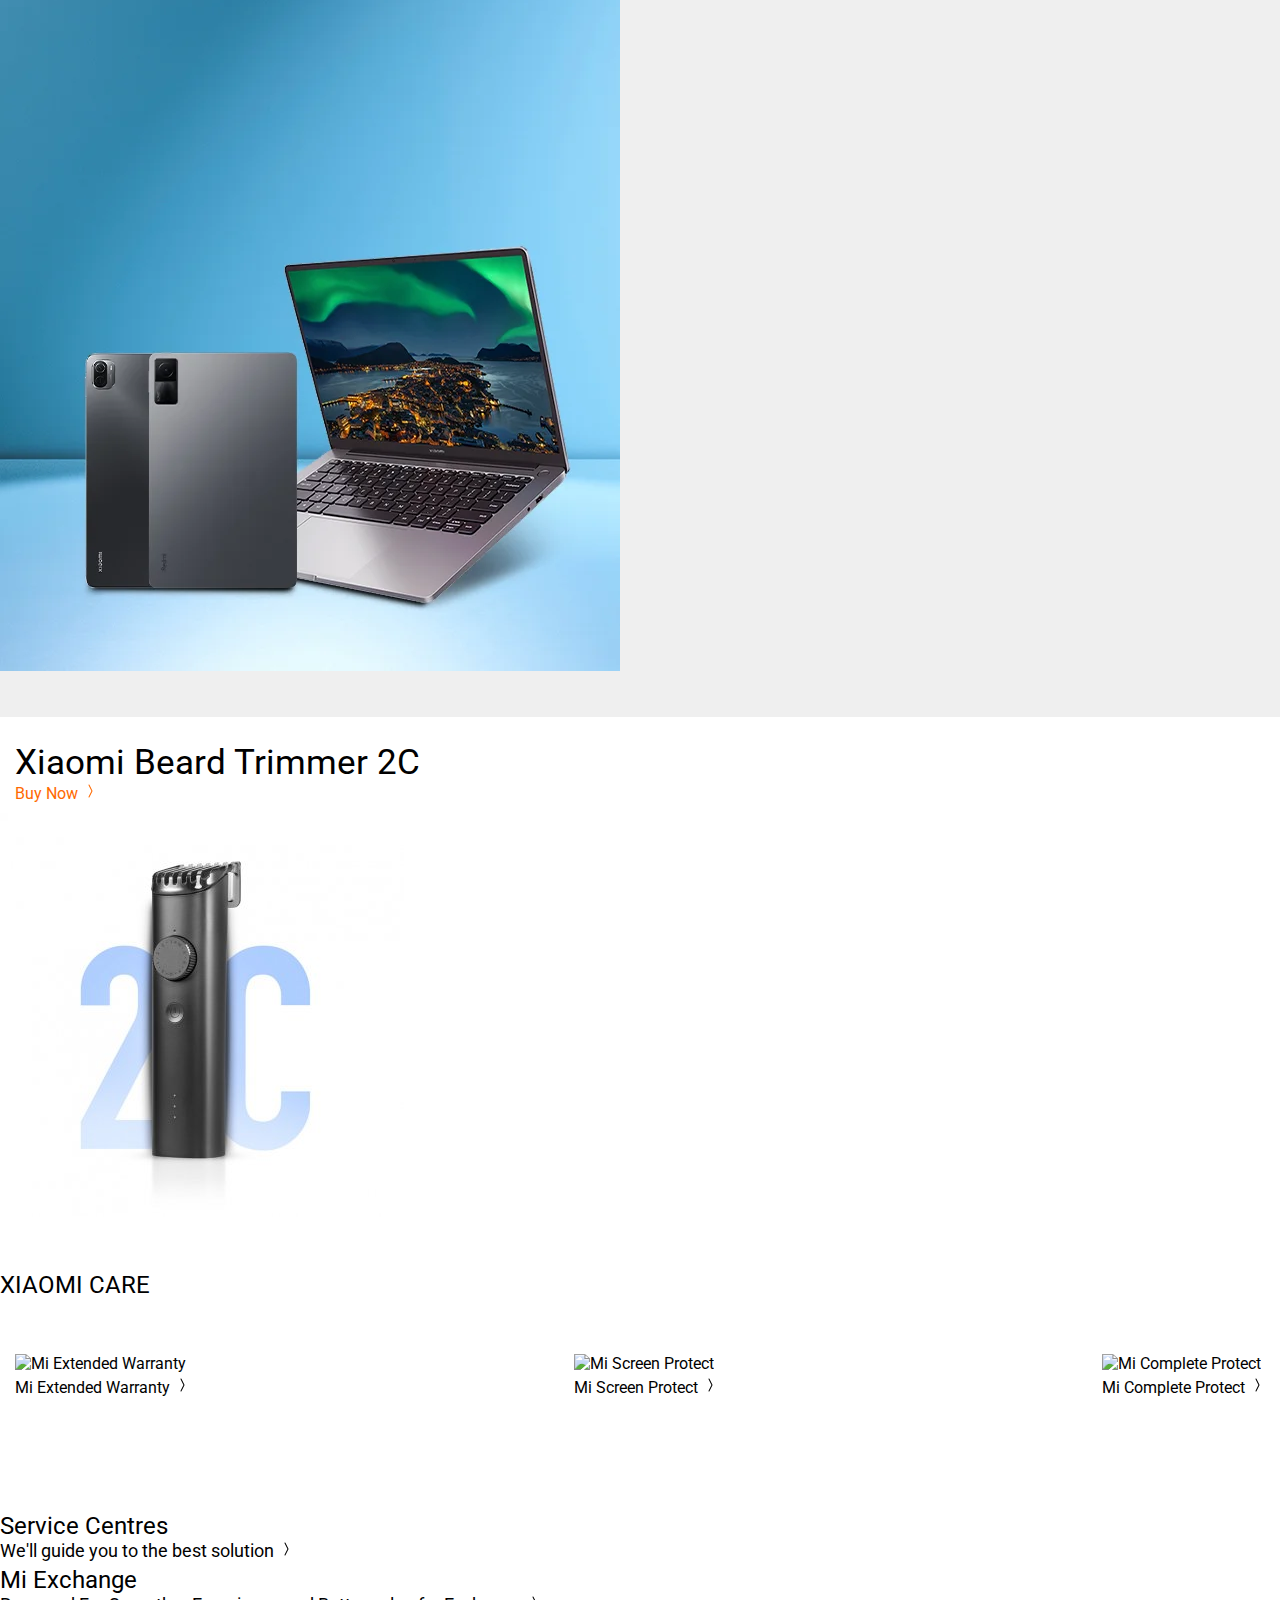
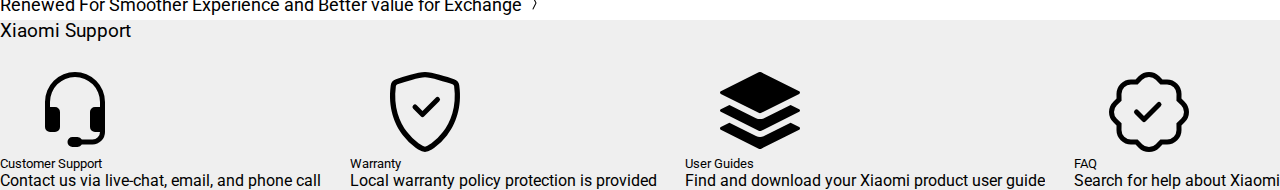
==== commit a83838e3: "content section updated" ====
--- a/index.html
+++ b/index.html
@@ -219,7 +219,7 @@
                     </a>
                   </div>
                 </div>
-                <div class="col-md-3 ps-0 pe-0 ps-md-2 pe-md-3 pt-3 pt-md-0 position-relative text-center ">
+                <div class="col-md-3 ps-0 pe-0 ps-md-2 pe-md-3 pt-3 pt-md-0 position-relative text-center">
                   <img src="Image/9ba4de496b2585d836d867ae79b6d8f0.webp" alt="img" class="w-100 image-section">
                   <div class="position-absolute text-white picture-caption right-caption">
                     <h3> Laptops & Tablets</h3>
@@ -229,7 +229,7 @@
                     </a>
                 </div>
                 </div>
-                <div class="col-md-3 mt-3 mt-md-0 ps-0 pe-0 pt-md-0 text-center right-section">
+                <div class="col-md-3 mt-3 mt-md-0 ps-0 pe-0 pt-md-0 text-center right-section shadow-effect">
                   <div class="section-2">
                     <h3>Xiaomi Beard Trimmer 2C</h3>
                     <a href="#" class="link-orange">Buy Now <svg xmlns="http://www.w3.org/2000/svg" width="16" height="16" fill="currentColor" class="bi bi-chevron-compact-right" viewBox="0 0 16 16">
@@ -287,7 +287,7 @@
                   </div>
                   <div class="col-md-6 ps-md-2 pe-md-5 ps-0 pe-0">
                     <div class="main-section">
-                    <div class=" col-md-12 col-6 part-1 text-center mt-md-2 pt-md-5 pb-md-5 mt-3">
+                    <div class=" col-md-12 col-6 part-1 text-center mt-md-2 pt-md-5 pb-md-5 mt-3 shadow-effect">
                       <h2 class="pb-md-2">Service Centres</h2>
                       <a href="#">
                         We'll guide you to the best solution
@@ -303,7 +303,7 @@
                         </span>
                       </a>
                     </div>
-                    <div class="col-md-12 col-6 part-1 text-center mt-md-3 pt-md-5 pb-md-5 mt-3 ps-2">
+                    <div class="col-md-12 col-6 part-1 text-center mt-md-3 pt-md-5 pb-md-5 mt-3 ps-2 shadow-effect">
                       <h2 class="pb-md-2">Mi Exchange</h2>
                       <a href="#">
                         Renewed For Smoother Experience and Better value for Exchange
@@ -318,9 +318,58 @@
                           </svg>
                         </span>
                       </a>
-
                     </div>
                   </div>
+                  </div>
+                </div>
+              </div>
+            </div>
+          </section>
+          <section class="content-wraper-bg">
+            <div class="container-fluid">
+              <div class="row">
+                <div class="col-12 text-center mt-md-4 mt-3">
+                  <h3>Xiaomi Support</h3>
+                </div>
+                <div class="last-section">
+                  <div class="col-md-3 text-center">
+                    <a href="#" class="orange">
+                      <svg xmlns="http://www.w3.org/2000/svg" width="16" height="16" fill="currentColor" class="bi bi-headset orange" viewBox="0 0 16 16">
+                        <path d="M8 1a5 5 0 0 0-5 5v1h1a1 1 0 0 1 1 1v3a1 1 0 0 1-1 1H3a1 1 0 0 1-1-1V6a6 6 0 1 1 12 0v6a2.5 2.5 0 0 1-2.5 2.5H9.366a1 1 0 0 1-.866.5h-1a1 1 0 1 1 0-2h1a1 1 0 0 1 .866.5H11.5A1.5 1.5 0 0 0 13 12h-1a1 1 0 0 1-1-1V8a1 1 0 0 1 1-1h1V6a5 5 0 0 0-5-5"/>
+                      </svg>
+                    <h5>Customer Support</h5>
+                    <p>Contact us via live-chat, email, and phone call</p>
+                  </a>
+                  </div>
+                  <div class="col-md-3 text-center">
+                   <a href="#" class="orange">
+                    <svg xmlns="http://www.w3.org/2000/svg" width="16" height="16" fill="currentColor" class="bi bi-shield-check orange" viewBox="0 0 16 16">
+                      <path d="M5.338 1.59a61 61 0 0 0-2.837.856.48.48 0 0 0-.328.39c-.554 4.157.726 7.19 2.253 9.188a10.7 10.7 0 0 0 2.287 2.233c.346.244.652.42.893.533q.18.085.293.118a1 1 0 0 0 .101.025 1 1 0 0 0 .1-.025q.114-.034.294-.118c.24-.113.547-.29.893-.533a10.7 10.7 0 0 0 2.287-2.233c1.527-1.997 2.807-5.031 2.253-9.188a.48.48 0 0 0-.328-.39c-.651-.213-1.75-.56-2.837-.855C9.552 1.29 8.531 1.067 8 1.067c-.53 0-1.552.223-2.662.524zM5.072.56C6.157.265 7.31 0 8 0s1.843.265 2.928.56c1.11.3 2.229.655 2.887.87a1.54 1.54 0 0 1 1.044 1.262c.596 4.477-.787 7.795-2.465 9.99a11.8 11.8 0 0 1-2.517 2.453 7 7 0 0 1-1.048.625c-.28.132-.581.24-.829.24s-.548-.108-.829-.24a7 7 0 0 1-1.048-.625 11.8 11.8 0 0 1-2.517-2.453C1.928 10.487.545 7.169 1.141 2.692A1.54 1.54 0 0 1 2.185 1.43 63 63 0 0 1 5.072.56"/>
+                      <path d="M10.854 5.146a.5.5 0 0 1 0 .708l-3 3a.5.5 0 0 1-.708 0l-1.5-1.5a.5.5 0 1 1 .708-.708L7.5 7.793l2.646-2.647a.5.5 0 0 1 .708 0"/>
+                    </svg>
+                   <h5>Warranty</h5>
+                   <p>Local warranty policy protection is provided</p>
+                  </a>
+                  </div>
+                  <div class="col-md-3 text-center">
+                    <a href="#" class="orange">
+                      <svg xmlns="http://www.w3.org/2000/svg" width="16" height="16" fill="currentColor" class="bi bi-stack orange" viewBox="0 0 16 16">
+                        <path d="m14.12 10.163 1.715.858c.22.11.22.424 0 .534L8.267 15.34a.6.6 0 0 1-.534 0L.165 11.555a.299.299 0 0 1 0-.534l1.716-.858 5.317 2.659c.505.252 1.1.252 1.604 0l5.317-2.66zM7.733.063a.6.6 0 0 1 .534 0l7.568 3.784a.3.3 0 0 1 0 .535L8.267 8.165a.6.6 0 0 1-.534 0L.165 4.382a.299.299 0 0 1 0-.535z"/>
+                        <path d="m14.12 6.576 1.715.858c.22.11.22.424 0 .534l-7.568 3.784a.6.6 0 0 1-.534 0L.165 7.968a.299.299 0 0 1 0-.534l1.716-.858 5.317 2.659c.505.252 1.1.252 1.604 0z"/>
+                      </svg>
+                    <h5>User Guides</h5>
+                    <p>Find and download your Xiaomi product user guide</p>
+                  </a>
+                  </div>
+                  <div class="col-md-3 text-center">
+                    <a href="#" class="orange">
+                      <svg xmlns="http://www.w3.org/2000/svg" width="16" height="16" fill="currentColor" class="bi bi-patch-check orange" viewBox="0 0 16 16">
+                        <path fill-rule="evenodd" d="M10.354 6.146a.5.5 0 0 1 0 .708l-3 3a.5.5 0 0 1-.708 0l-1.5-1.5a.5.5 0 1 1 .708-.708L7 8.793l2.646-2.647a.5.5 0 0 1 .708 0"/>
+                        <path d="m10.273 2.513-.921-.944.715-.698.622.637.89-.011a2.89 2.89 0 0 1 2.924 2.924l-.01.89.636.622a2.89 2.89 0 0 1 0 4.134l-.637.622.011.89a2.89 2.89 0 0 1-2.924 2.924l-.89-.01-.622.636a2.89 2.89 0 0 1-4.134 0l-.622-.637-.89.011a2.89 2.89 0 0 1-2.924-2.924l.01-.89-.636-.622a2.89 2.89 0 0 1 0-4.134l.637-.622-.011-.89a2.89 2.89 0 0 1 2.924-2.924l.89.01.622-.636a2.89 2.89 0 0 1 4.134 0l-.715.698a1.89 1.89 0 0 0-2.704 0l-.92.944-1.32-.016a1.89 1.89 0 0 0-1.911 1.912l.016 1.318-.944.921a1.89 1.89 0 0 0 0 2.704l.944.92-.016 1.32a1.89 1.89 0 0 0 1.912 1.911l1.318-.016.921.944a1.89 1.89 0 0 0 2.704 0l.92-.944 1.32.016a1.89 1.89 0 0 0 1.911-1.912l-.016-1.318.944-.921a1.89 1.89 0 0 0 0-2.704l-.944-.92.016-1.32a1.89 1.89 0 0 0-1.912-1.911z"/>
+                      </svg>
+                    <h5>FAQ</h5>
+                    <p>Search for help about Xiaomi</p>
+                  </a>
                   </div>
                 </div>
               </div>
--- a/css/style.css
+++ b/css/style.css
@@ -133,6 +133,47 @@
 .part-1 a:hover{
     text-decoration: underline
 }
+.bi-headset{
+    height: 80px;
+    width: 150px;
+    color: #303030;
+}
+.bi-shield-check{
+    height: 80px;
+    width: 150px;
+    color: #303030;
+}
+.bi-stack{
+    height: 80px;
+    width: 150px;
+    color: #303030; 
+}
+.bi-patch-check{
+    height: 80px;
+    width: 150px;
+    color: #303030;  
+}
+.last-section{
+    display: flex;
+    justify-content: space-between;
+    margin-top: 30px;
+}
+.orange{
+    text-decoration: none;
+    color: black;
+}
+.orange:hover{
+    color: #ff6900;
+}
+.shadow-effect{
+    transition: box-shadow .25s ease;
+}
+.shadow-effect:hover{
+    box-shadow: 0 4px 8px 0 rgba(0, 0, 0, 0.2), 0 6px 20px 0 rgba(0, 0, 0, 0.19);
+}
+
+
+
 
 
 
@@ -196,7 +237,7 @@
         font-size: 22px;
     }
 }
-@media screen and (max-width:720px){
+@media screen and (max-width:764px){
     .main-section{
         display: flex;
         justify-content:space-between;
@@ -218,6 +259,11 @@
         margin-top: 25px;
         font-size: 27px;
     }
+    .last-section{
+        display: flex;
+        flex-direction: column;
+    }
+    
 }
 @media screen and (min-width:720px) and (max-width:1530px){
     .responsive-caption{
@@ -225,15 +271,37 @@
     }
 }
 @media screen and (max-width:391px){
+    .main-section{
+        height: 275px;
+        margin: 0 15px;
+      }
+  
     .part-1 h2{
-        font-size: 18px;
-        
+        font-size: 17px;   
+    }
+    .part-1 a{
+        font-size: 16px;
+    }
+    .responsive-caption{
+        font-size: 15px;
+    }
+
+}
+@media screen and (min-width:392px) and (max-width:435px){
+    .part-1 h2{
+        font-size: 19px;   
     }
     .part-1 a{
         font-size: 15px;
     }
-    .responsive-caption{
-        font-size: 15px;
-    }
-
-}
+    .main-section{
+      height: 275px;
+      margin: 0 15px;
+    }
+
+}
+@media screen and (min-width:1000px) and (max-width:1210px){
+    .part-1 a{
+        font-size: 17px;
+    }
+}
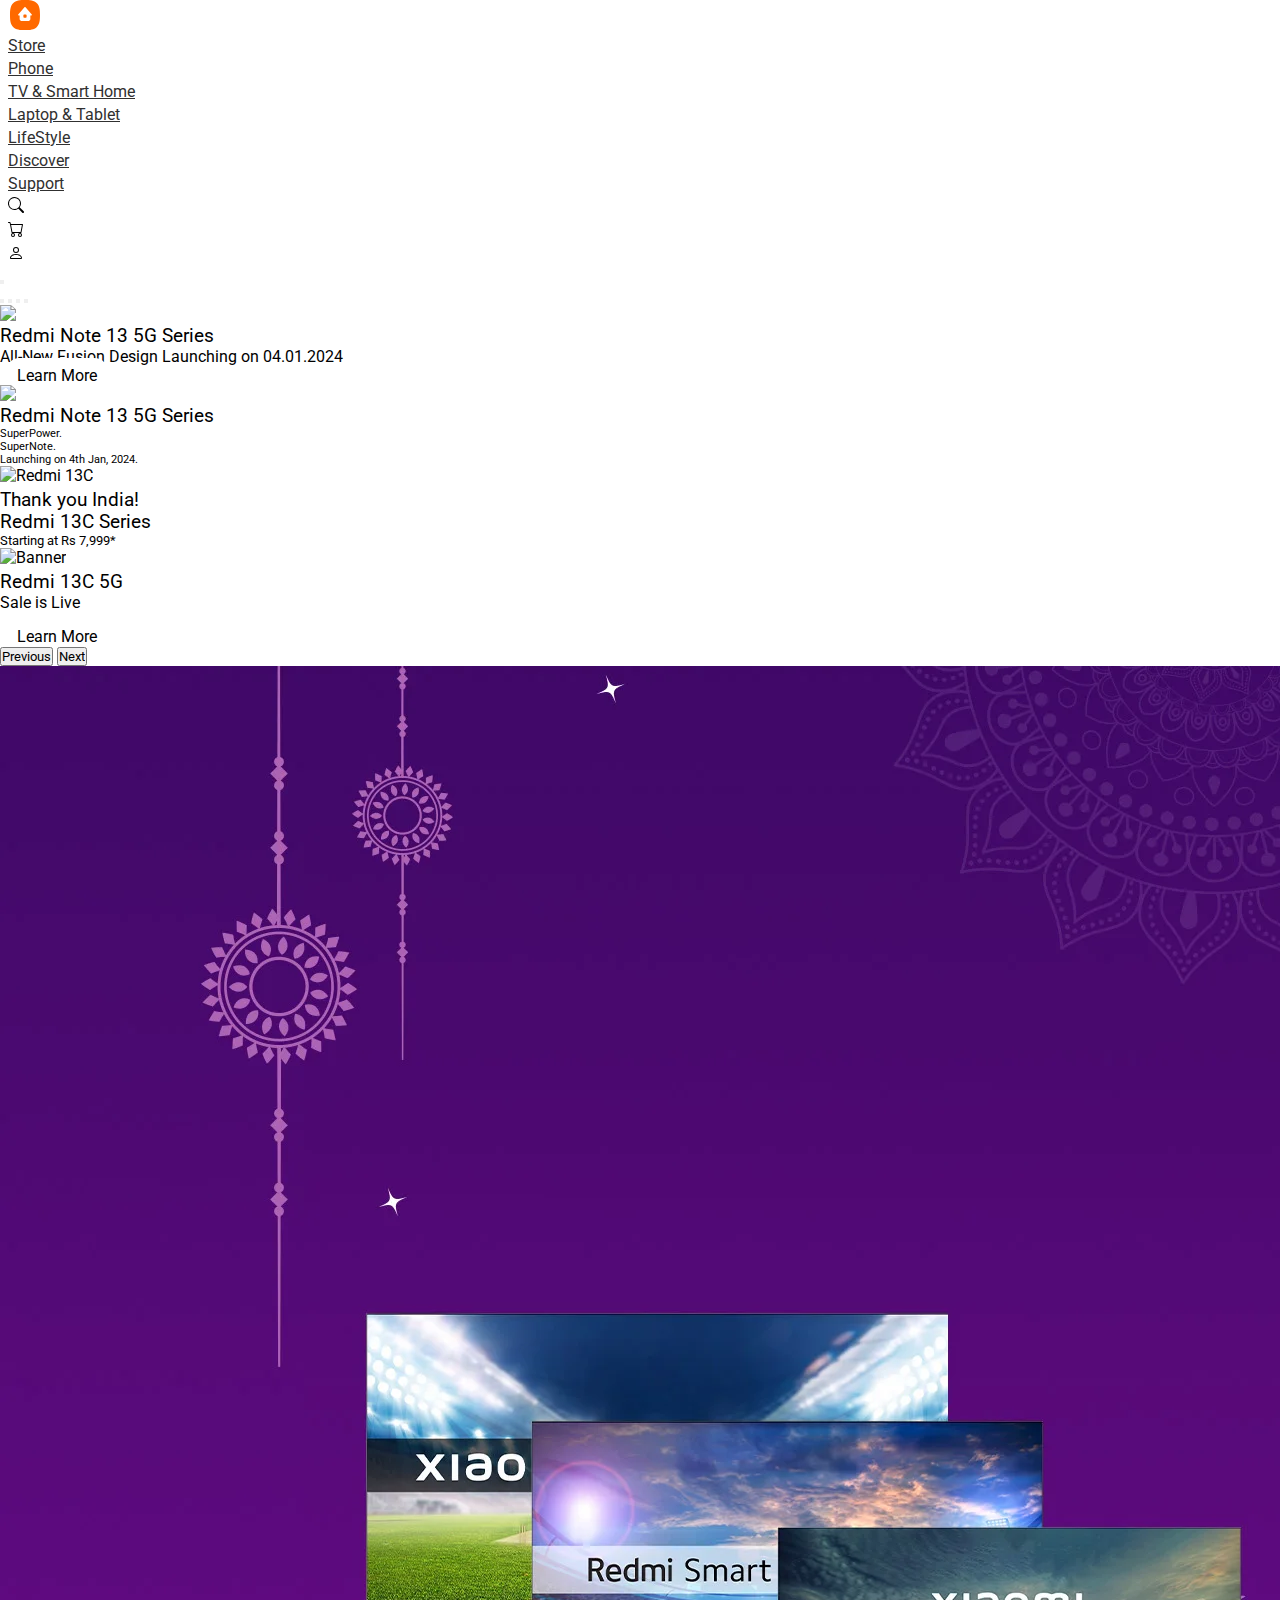
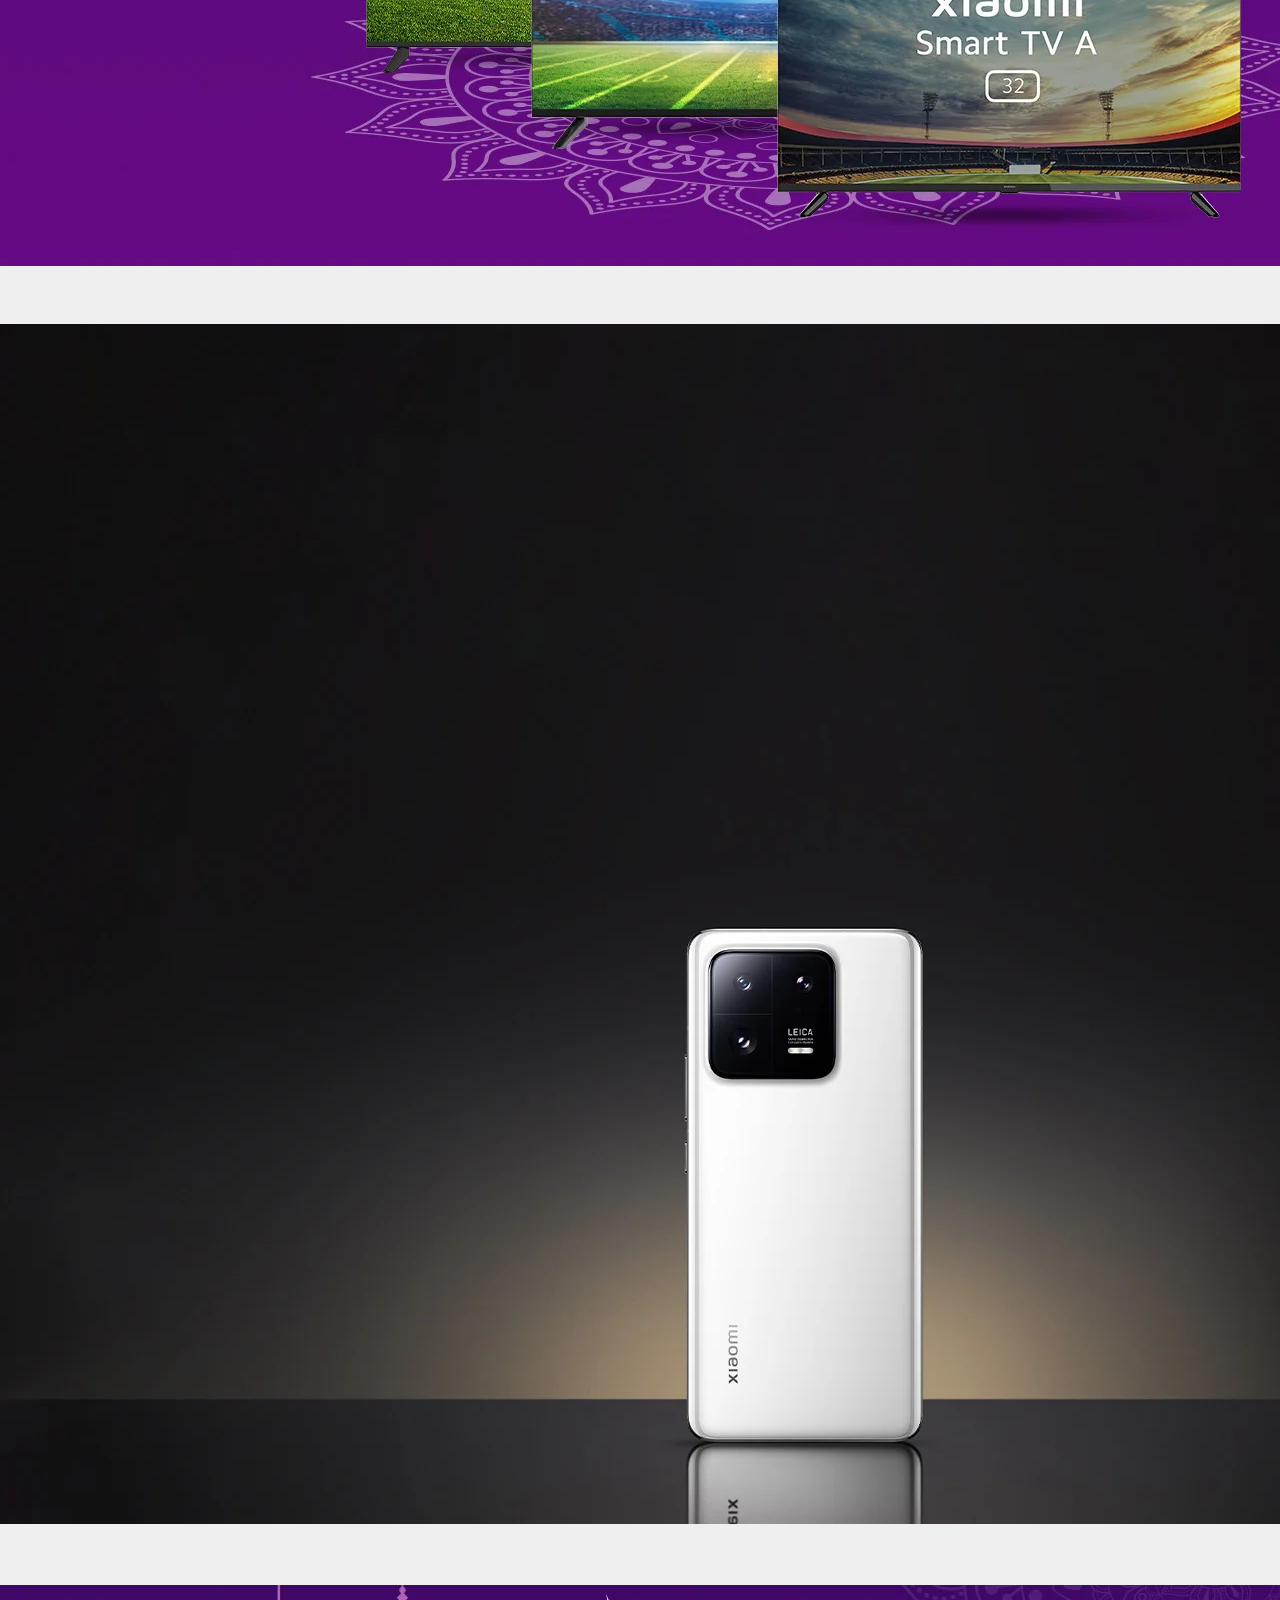
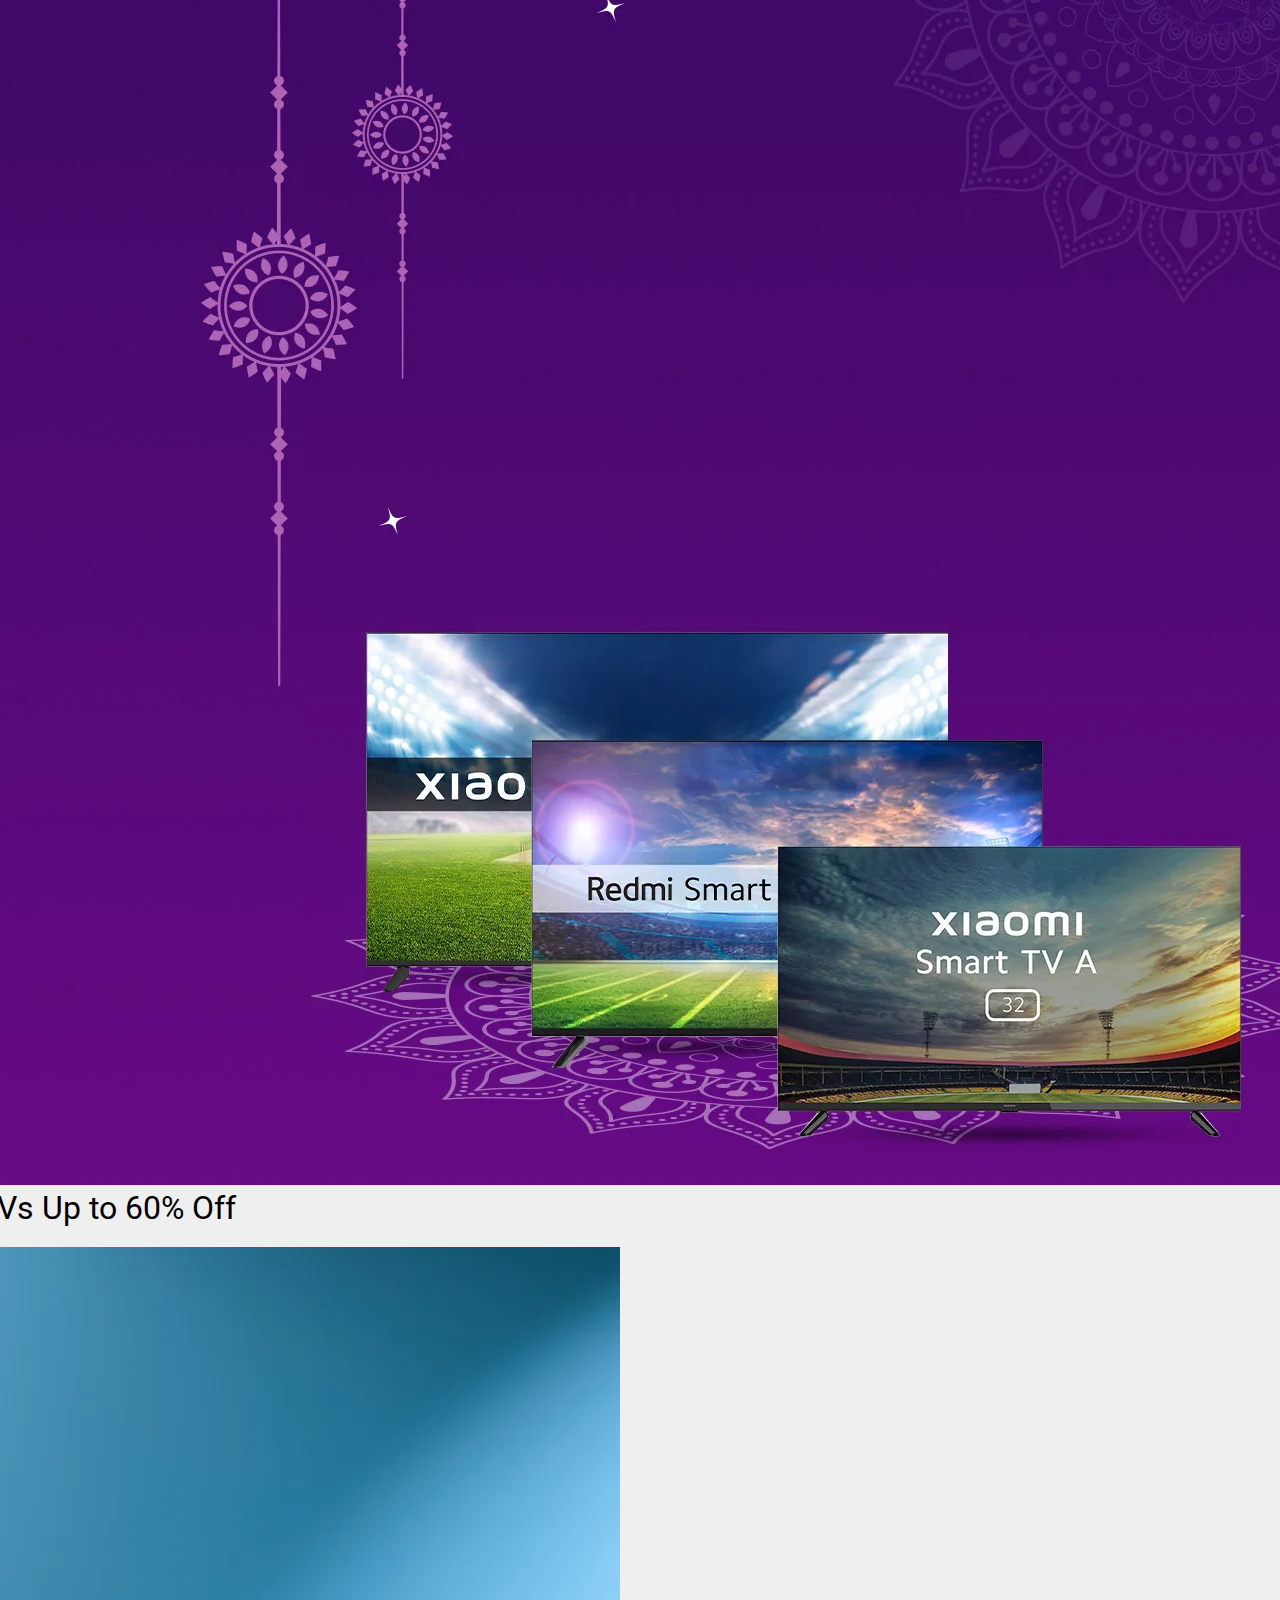
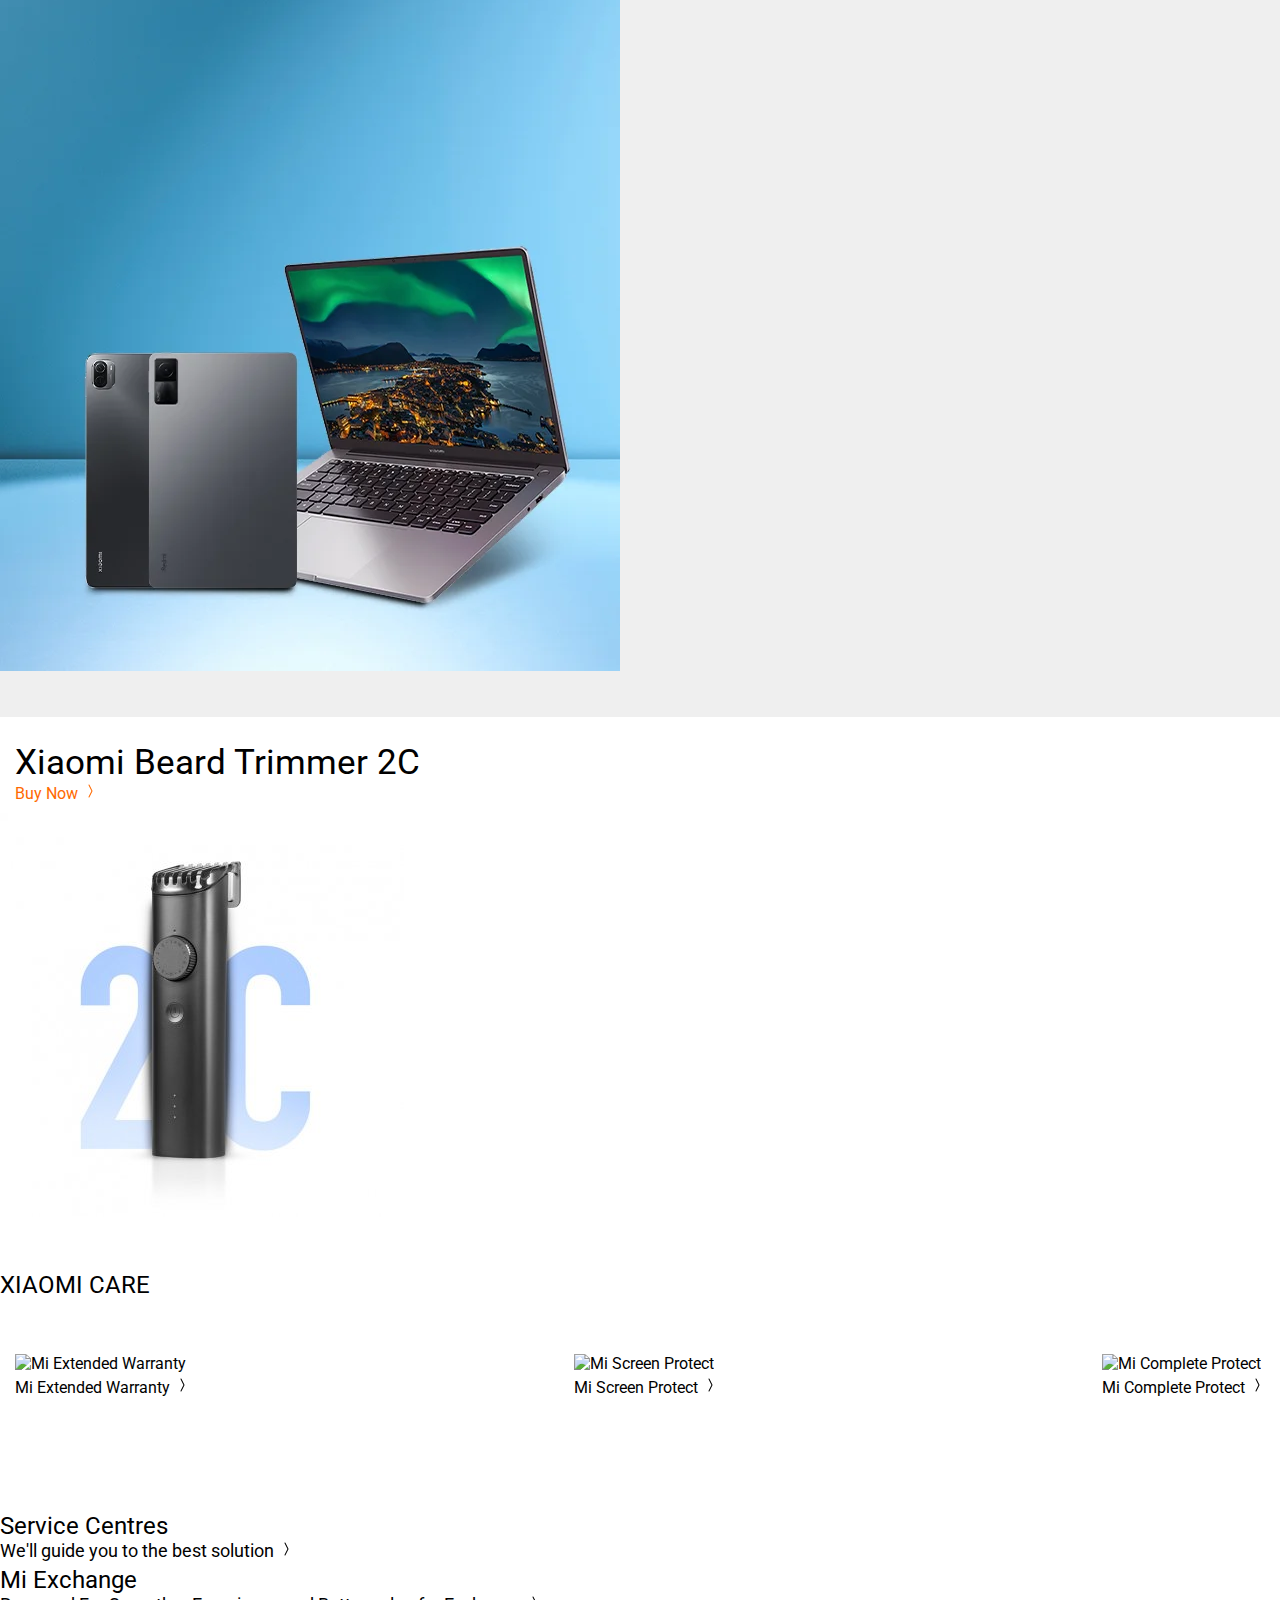
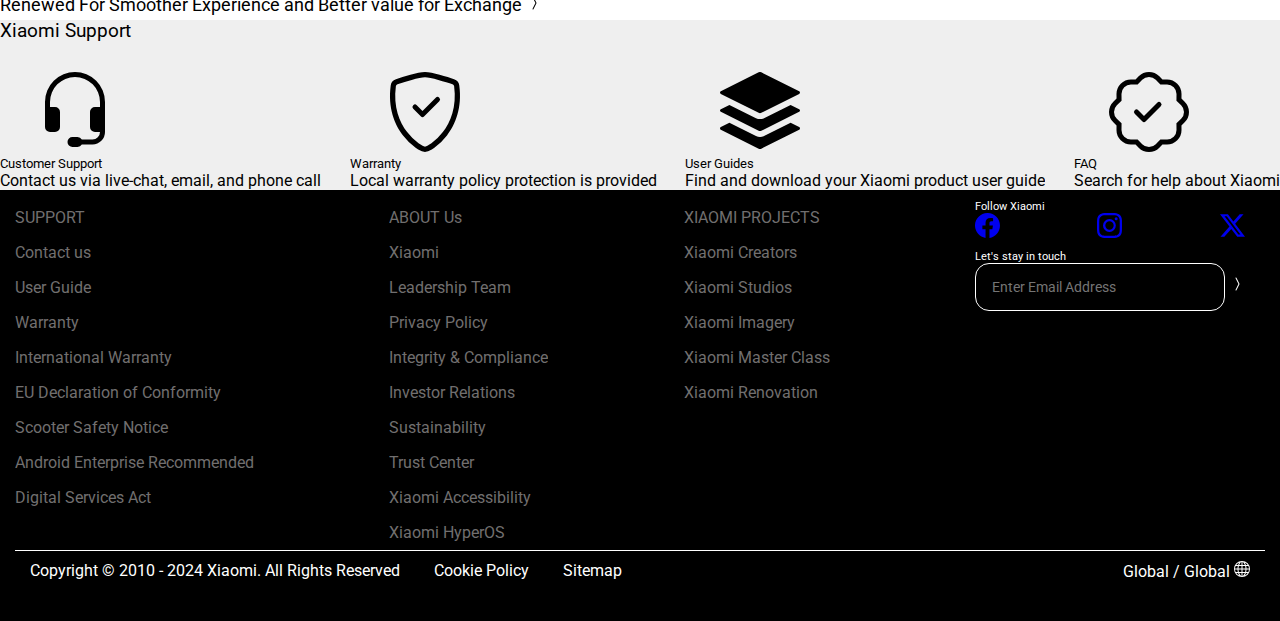
==== commit 67e8ed93: "footer completed" ====
--- a/index.html
+++ b/index.html
@@ -328,22 +328,22 @@
           <section class="content-wraper-bg">
             <div class="container-fluid">
               <div class="row">
-                <div class="col-12 text-center mt-md-4 mt-3">
+                <div class="col-12  text-center mt-md-4 mt-4">
                   <h3>Xiaomi Support</h3>
                 </div>
                 <div class="last-section">
-                  <div class="col-md-3 text-center">
+                  <div class="col-md-3 text-center responsive-color">
                     <a href="#" class="orange">
-                      <svg xmlns="http://www.w3.org/2000/svg" width="16" height="16" fill="currentColor" class="bi bi-headset orange" viewBox="0 0 16 16">
+                      <svg xmlns="http://www.w3.org/2000/svg" width="16" height="16" fill="currentColor" class="bi bi-headset orange icon-size" viewBox="0 0 16 16">
                         <path d="M8 1a5 5 0 0 0-5 5v1h1a1 1 0 0 1 1 1v3a1 1 0 0 1-1 1H3a1 1 0 0 1-1-1V6a6 6 0 1 1 12 0v6a2.5 2.5 0 0 1-2.5 2.5H9.366a1 1 0 0 1-.866.5h-1a1 1 0 1 1 0-2h1a1 1 0 0 1 .866.5H11.5A1.5 1.5 0 0 0 13 12h-1a1 1 0 0 1-1-1V8a1 1 0 0 1 1-1h1V6a5 5 0 0 0-5-5"/>
                       </svg>
                     <h5>Customer Support</h5>
                     <p>Contact us via live-chat, email, and phone call</p>
                   </a>
                   </div>
-                  <div class="col-md-3 text-center">
+                  <div class="col-md-3 text-center responsive-color">
                    <a href="#" class="orange">
-                    <svg xmlns="http://www.w3.org/2000/svg" width="16" height="16" fill="currentColor" class="bi bi-shield-check orange" viewBox="0 0 16 16">
+                    <svg xmlns="http://www.w3.org/2000/svg" width="16" height="16" fill="currentColor" class="bi bi-shield-check orange  icon-size" viewBox="0 0 16 16">
                       <path d="M5.338 1.59a61 61 0 0 0-2.837.856.48.48 0 0 0-.328.39c-.554 4.157.726 7.19 2.253 9.188a10.7 10.7 0 0 0 2.287 2.233c.346.244.652.42.893.533q.18.085.293.118a1 1 0 0 0 .101.025 1 1 0 0 0 .1-.025q.114-.034.294-.118c.24-.113.547-.29.893-.533a10.7 10.7 0 0 0 2.287-2.233c1.527-1.997 2.807-5.031 2.253-9.188a.48.48 0 0 0-.328-.39c-.651-.213-1.75-.56-2.837-.855C9.552 1.29 8.531 1.067 8 1.067c-.53 0-1.552.223-2.662.524zM5.072.56C6.157.265 7.31 0 8 0s1.843.265 2.928.56c1.11.3 2.229.655 2.887.87a1.54 1.54 0 0 1 1.044 1.262c.596 4.477-.787 7.795-2.465 9.99a11.8 11.8 0 0 1-2.517 2.453 7 7 0 0 1-1.048.625c-.28.132-.581.24-.829.24s-.548-.108-.829-.24a7 7 0 0 1-1.048-.625 11.8 11.8 0 0 1-2.517-2.453C1.928 10.487.545 7.169 1.141 2.692A1.54 1.54 0 0 1 2.185 1.43 63 63 0 0 1 5.072.56"/>
                       <path d="M10.854 5.146a.5.5 0 0 1 0 .708l-3 3a.5.5 0 0 1-.708 0l-1.5-1.5a.5.5 0 1 1 .708-.708L7.5 7.793l2.646-2.647a.5.5 0 0 1 .708 0"/>
                     </svg>
@@ -351,9 +351,9 @@
                    <p>Local warranty policy protection is provided</p>
                   </a>
                   </div>
-                  <div class="col-md-3 text-center">
+                  <div class="col-md-3 text-center responsive-color">
                     <a href="#" class="orange">
-                      <svg xmlns="http://www.w3.org/2000/svg" width="16" height="16" fill="currentColor" class="bi bi-stack orange" viewBox="0 0 16 16">
+                      <svg xmlns="http://www.w3.org/2000/svg" width="16" height="16" fill="currentColor" class="bi bi-stack orange icon-size" viewBox="0 0 16 16">
                         <path d="m14.12 10.163 1.715.858c.22.11.22.424 0 .534L8.267 15.34a.6.6 0 0 1-.534 0L.165 11.555a.299.299 0 0 1 0-.534l1.716-.858 5.317 2.659c.505.252 1.1.252 1.604 0l5.317-2.66zM7.733.063a.6.6 0 0 1 .534 0l7.568 3.784a.3.3 0 0 1 0 .535L8.267 8.165a.6.6 0 0 1-.534 0L.165 4.382a.299.299 0 0 1 0-.535z"/>
                         <path d="m14.12 6.576 1.715.858c.22.11.22.424 0 .534l-7.568 3.784a.6.6 0 0 1-.534 0L.165 7.968a.299.299 0 0 1 0-.534l1.716-.858 5.317 2.659c.505.252 1.1.252 1.604 0z"/>
                       </svg>
@@ -361,9 +361,9 @@
                     <p>Find and download your Xiaomi product user guide</p>
                   </a>
                   </div>
-                  <div class="col-md-3 text-center">
+                  <div class="col-md-3 text-center responsive-color">
                     <a href="#" class="orange">
-                      <svg xmlns="http://www.w3.org/2000/svg" width="16" height="16" fill="currentColor" class="bi bi-patch-check orange" viewBox="0 0 16 16">
+                      <svg xmlns="http://www.w3.org/2000/svg" width="16" height="16" fill="currentColor" class="bi bi-patch-check orange icon-size" viewBox="0 0 16 16">
                         <path fill-rule="evenodd" d="M10.354 6.146a.5.5 0 0 1 0 .708l-3 3a.5.5 0 0 1-.708 0l-1.5-1.5a.5.5 0 1 1 .708-.708L7 8.793l2.646-2.647a.5.5 0 0 1 .708 0"/>
                         <path d="m10.273 2.513-.921-.944.715-.698.622.637.89-.011a2.89 2.89 0 0 1 2.924 2.924l-.01.89.636.622a2.89 2.89 0 0 1 0 4.134l-.637.622.011.89a2.89 2.89 0 0 1-2.924 2.924l-.89-.01-.622.636a2.89 2.89 0 0 1-4.134 0l-.622-.637-.89.011a2.89 2.89 0 0 1-2.924-2.924l.01-.89-.636-.622a2.89 2.89 0 0 1 0-4.134l.637-.622-.011-.89a2.89 2.89 0 0 1 2.924-2.924l.89.01.622-.636a2.89 2.89 0 0 1 4.134 0l-.715.698a1.89 1.89 0 0 0-2.704 0l-.92.944-1.32-.016a1.89 1.89 0 0 0-1.911 1.912l.016 1.318-.944.921a1.89 1.89 0 0 0 0 2.704l.944.92-.016 1.32a1.89 1.89 0 0 0 1.912 1.911l1.318-.016.921.944a1.89 1.89 0 0 0 2.704 0l.92-.944 1.32.016a1.89 1.89 0 0 0 1.911-1.912l-.016-1.318.944-.921a1.89 1.89 0 0 0 0-2.704l-.944-.92.016-1.32a1.89 1.89 0 0 0-1.912-1.911z"/>
                       </svg>
@@ -375,6 +375,102 @@
               </div>
             </div>
           </section>
+          <footer class="mt-md-3">
+            <div class="footer-section mt-md-3">
+              <div class="footer-section-responsive">
+                <ul>
+                  <li class="text-white"> <strong>SUPPORT</strong></li>
+                  <li>Contact us</li>
+                  <li>User Guide</li>
+                  <li>Warranty</li>
+                  <li>International Warranty</li>
+                  <li>EU Declaration of Conformity</li>
+                  <li>Scooter Safety Notice</li>
+                  <li>Android Enterprise Recommended</li>
+                  <li>Digital Services Act</li>
+                </ul>
+              </div>
+              <div class="footer-section-responsive">
+                <ul>
+                  <li  class="text-white"> <strong>ABOUT Us</strong></li>
+                  <li>Xiaomi</li>
+                  <li>Leadership Team</li>
+                  <li>Privacy Policy</li>
+                  <li>Integrity & Compliance</li>
+                  <li>Investor Relations</li>
+                  <li>Sustainability</li>
+                  <li>Trust Center</li>
+                  <li>Xiaomi Accessibility</li>
+                  <li>Xiaomi HyperOS</li>
+                </ul>
+              </div>
+              <div class="footer-section-responsive">
+                <ul>
+                  <li  class="text-white"><strong>XIAOMI PROJECTS</strong></li>
+                <li>Xiaomi Creators</li>
+                <li>Xiaomi Studios</li>
+                <li>Xiaomi Imagery</li>
+                <li>Xiaomi Master Class</li>
+                <li>Xiaomi Renovation</li>
+              </ul>
+              </div>
+              <div class="final-part position-relative">
+                <div>
+                <h6>Follow Xiaomi</h6>
+                <ul class="icon-section">
+                  <li>
+                    <a href="#">
+                      <svg xmlns="http://www.w3.org/2000/svg" width="16" height="16" fill="currentColor" class="bi bi-facebook" viewBox="0 0 16 16">
+                        <path d="M16 8.049c0-4.446-3.582-8.05-8-8.05C3.58 0-.002 3.603-.002 8.05c0 4.017 2.926 7.347 6.75 7.951v-5.625h-2.03V8.05H6.75V6.275c0-2.017 1.195-3.131 3.022-3.131.876 0 1.791.157 1.791.157v1.98h-1.009c-.993 0-1.303.621-1.303 1.258v1.51h2.218l-.354 2.326H9.25V16c3.824-.604 6.75-3.934 6.75-7.951"/>
+                      </svg>
+                    </a>
+                  </li>
+                  <li>
+                    <a href="#">
+                      <svg xmlns="http://www.w3.org/2000/svg" width="16" height="16" fill="currentColor" class="bi bi-instagram" viewBox="0 0 16 16">
+                        <path d="M8 0C5.829 0 5.556.01 4.703.048 3.85.088 3.269.222 2.76.42a3.9 3.9 0 0 0-1.417.923A3.9 3.9 0 0 0 .42 2.76C.222 3.268.087 3.85.048 4.7.01 5.555 0 5.827 0 8.001c0 2.172.01 2.444.048 3.297.04.852.174 1.433.372 1.942.205.526.478.972.923 1.417.444.445.89.719 1.416.923.51.198 1.09.333 1.942.372C5.555 15.99 5.827 16 8 16s2.444-.01 3.298-.048c.851-.04 1.434-.174 1.943-.372a3.9 3.9 0 0 0 1.416-.923c.445-.445.718-.891.923-1.417.197-.509.332-1.09.372-1.942C15.99 10.445 16 10.173 16 8s-.01-2.445-.048-3.299c-.04-.851-.175-1.433-.372-1.941a3.9 3.9 0 0 0-.923-1.417A3.9 3.9 0 0 0 13.24.42c-.51-.198-1.092-.333-1.943-.372C10.443.01 10.172 0 7.998 0zm-.717 1.442h.718c2.136 0 2.389.007 3.232.046.78.035 1.204.166 1.486.275.373.145.64.319.92.599s.453.546.598.92c.11.281.24.705.275 1.485.039.843.047 1.096.047 3.231s-.008 2.389-.047 3.232c-.035.78-.166 1.203-.275 1.485a2.5 2.5 0 0 1-.599.919c-.28.28-.546.453-.92.598-.28.11-.704.24-1.485.276-.843.038-1.096.047-3.232.047s-2.39-.009-3.233-.047c-.78-.036-1.203-.166-1.485-.276a2.5 2.5 0 0 1-.92-.598 2.5 2.5 0 0 1-.6-.92c-.109-.281-.24-.705-.275-1.485-.038-.843-.046-1.096-.046-3.233s.008-2.388.046-3.231c.036-.78.166-1.204.276-1.486.145-.373.319-.64.599-.92s.546-.453.92-.598c.282-.11.705-.24 1.485-.276.738-.034 1.024-.044 2.515-.045zm4.988 1.328a.96.96 0 1 0 0 1.92.96.96 0 0 0 0-1.92m-4.27 1.122a4.109 4.109 0 1 0 0 8.217 4.109 4.109 0 0 0 0-8.217m0 1.441a2.667 2.667 0 1 1 0 5.334 2.667 2.667 0 0 1 0-5.334"/>
+                      </svg>
+                    </a>
+                  </li>
+                  <li>
+                    <a href="#">
+                      <svg xmlns="http://www.w3.org/2000/svg" width="16" height="16" fill="currentColor" class="bi bi-twitter-x" viewBox="0 0 16 16">
+                        <path d="M12.6.75h2.454l-5.36 6.142L16 15.25h-4.937l-3.867-5.07-4.425 5.07H.316l5.733-6.57L0 .75h5.063l3.495 4.633L12.601.75Zm-.86 13.028h1.36L4.323 2.145H2.865z"/>
+                      </svg>
+                    </a>
+                  </li>
+                </ul>
+              </div>
+              <div>
+                <h6>Let's stay in touch</h6>
+                <input type="email" placeholder="Enter Email Address">
+                <button class="position-absolute">
+                <svg xmlns="http://www.w3.org/2000/svg" width="16" height="16" fill="currentColor" class="bi bi-chevron-compact-right" viewBox="0 0 16 16">
+                  <path fill-rule="evenodd" d="M6.776 1.553a.5.5 0 0 1 .671.223l3 6a.5.5 0 0 1 0 .448l-3 6a.5.5 0 1 1-.894-.448L9.44 8 6.553 2.224a.5.5 0 0 1 .223-.671"/>
+                </svg>
+              </button>
+              </div>
+              </div>
+            </div>
+            <section class="site-footer">
+              <div class="site-footer-1">
+              <div>
+              <span>Copyright © 2010 - 2024 Xiaomi. All Rights Reserved</span>
+              <span>Cookie Policy</span>
+              <span>Sitemap</span>
+            </div>
+            <div>
+              <a href="//www.mi.com/global/select-location/" class="locale__link">Global / Global
+                <svg xmlns="http://www.w3.org/2000/svg" width="16" height="16" fill="currentColor" class="bi bi-globe" viewBox="0 0 16 16">
+                  <path d="M0 8a8 8 0 1 1 16 0A8 8 0 0 1 0 8m7.5-6.923c-.67.204-1.335.82-1.887 1.855A8 8 0 0 0 5.145 4H7.5zM4.09 4a9.3 9.3 0 0 1 .64-1.539 7 7 0 0 1 .597-.933A7.03 7.03 0 0 0 2.255 4zm-.582 3.5c.03-.877.138-1.718.312-2.5H1.674a7 7 0 0 0-.656 2.5zM4.847 5a12.5 12.5 0 0 0-.338 2.5H7.5V5zM8.5 5v2.5h2.99a12.5 12.5 0 0 0-.337-2.5zM4.51 8.5a12.5 12.5 0 0 0 .337 2.5H7.5V8.5zm3.99 0V11h2.653c.187-.765.306-1.608.338-2.5zM5.145 12q.208.58.468 1.068c.552 1.035 1.218 1.65 1.887 1.855V12zm.182 2.472a7 7 0 0 1-.597-.933A9.3 9.3 0 0 1 4.09 12H2.255a7 7 0 0 0 3.072 2.472M3.82 11a13.7 13.7 0 0 1-.312-2.5h-2.49c.062.89.291 1.733.656 2.5zm6.853 3.472A7 7 0 0 0 13.745 12H11.91a9.3 9.3 0 0 1-.64 1.539 7 7 0 0 1-.597.933M8.5 12v2.923c.67-.204 1.335-.82 1.887-1.855q.26-.487.468-1.068zm3.68-1h2.146c.365-.767.594-1.61.656-2.5h-2.49a13.7 13.7 0 0 1-.312 2.5m2.802-3.5a7 7 0 0 0-.656-2.5H12.18c.174.782.282 1.623.312 2.5zM11.27 2.461c.247.464.462.98.64 1.539h1.835a7 7 0 0 0-3.072-2.472c.218.284.418.598.597.933M10.855 4a8 8 0 0 0-.468-1.068C9.835 1.897 9.17 1.282 8.5 1.077V4z"/>
+                </svg>
+              </a>
+             
+            </div>
+            </div>
+            
+            </section>
+          </footer>
         </div>
   
     
--- a/css/style.css
+++ b/css/style.css
@@ -133,26 +133,11 @@
 .part-1 a:hover{
     text-decoration: underline
 }
-.bi-headset{
+.icon-size{
     height: 80px;
     width: 150px;
     color: #303030;
 }
-.bi-shield-check{
-    height: 80px;
-    width: 150px;
-    color: #303030;
-}
-.bi-stack{
-    height: 80px;
-    width: 150px;
-    color: #303030; 
-}
-.bi-patch-check{
-    height: 80px;
-    width: 150px;
-    color: #303030;  
-}
 .last-section{
     display: flex;
     justify-content: space-between;
@@ -171,6 +156,82 @@
 .shadow-effect:hover{
     box-shadow: 0 4px 8px 0 rgba(0, 0, 0, 0.2), 0 6px 20px 0 rgba(0, 0, 0, 0.19);
 }
+footer{
+    background: black;
+    padding: 10px 15px;
+}
+.footer-section{
+    display: flex;
+    justify-content: space-between;
+    border-bottom: 1px solid white;
+}
+.footer-section ul li{
+    color:#716f6f;
+    line-height: 35px;
+    font-size: 16px;
+}
+.final-part h6{
+    color: white;  
+}
+.icon-section{
+    display: flex;
+    justify-content: space-between;
+    padding: 0;
+    
+}
+.icon-section li a svg{
+    width: 100%;
+    height: 25px;
+}
+.final-part{
+    margin-right: 10px;
+    padding: 0 10px;
+}
+.final-part input{
+    background: black;
+    border: 1px solid white;
+    border-radius: 14px;
+    height: 48px;
+    text-overflow: ellipsis;
+    font-size: 14px;
+    width: 250px;
+    padding-inline-end: 42px;
+    padding-inline-start: 16px;
+    color: white;
+}
+.final-part input:hover{
+    border: 2px solid #ff6900;
+}
+.final-part button{
+    background: transparent;
+    color: white;
+    border: 0;
+    top: 115px;
+    right: 20px;
+}
+.footer-caption{
+    color: white;
+}
+.site-footer{
+   margin-top: 10px;
+   padding-bottom: 30px;
+}
+.site-footer span{
+    color: white;
+    padding: 0 15px;
+}
+.site-footer-1{
+    display: flex;
+    justify-content: space-between;
+}
+.site-footer-1 a{
+    color: white;
+    text-decoration: none;
+    padding-right: 15px;
+}
+
+
+
 
 
 
@@ -260,9 +321,40 @@
         font-size: 27px;
     }
     .last-section{
+        height: 100%;
+    }
+   .last-section{
         display: flex;
         flex-direction: column;
     }
+    .responsive-color{
+        background: white;
+        margin: 0 25px;
+        padding: 15px 15px;
+        margin-bottom: 10px;
+    }
+    .footer-section-responsive{
+        display: none;
+    }
+    .final-part{
+        display: flex;
+        flex-direction: column;
+        width: 100%;
+        padding: 20px 10px;
+    }
+    .final-part input{
+        width: 100%;
+        margin-top: 10px;
+    }
+    .final-part button{
+        top: 145px;
+    }
+    .site-footer{
+        padding: 20px 0;
+    }
+    
+
+
     
 }
 @media screen and (min-width:720px) and (max-width:1530px){
@@ -298,6 +390,7 @@
       height: 275px;
       margin: 0 15px;
     }
+   
 
 }
 @media screen and (min-width:1000px) and (max-width:1210px){
@@ -305,3 +398,10 @@
         font-size: 17px;
     }
 }
+@media screen and (max-width:680px){
+    .site-footer-1 span{
+        display: block;
+    }
+
+}
+
